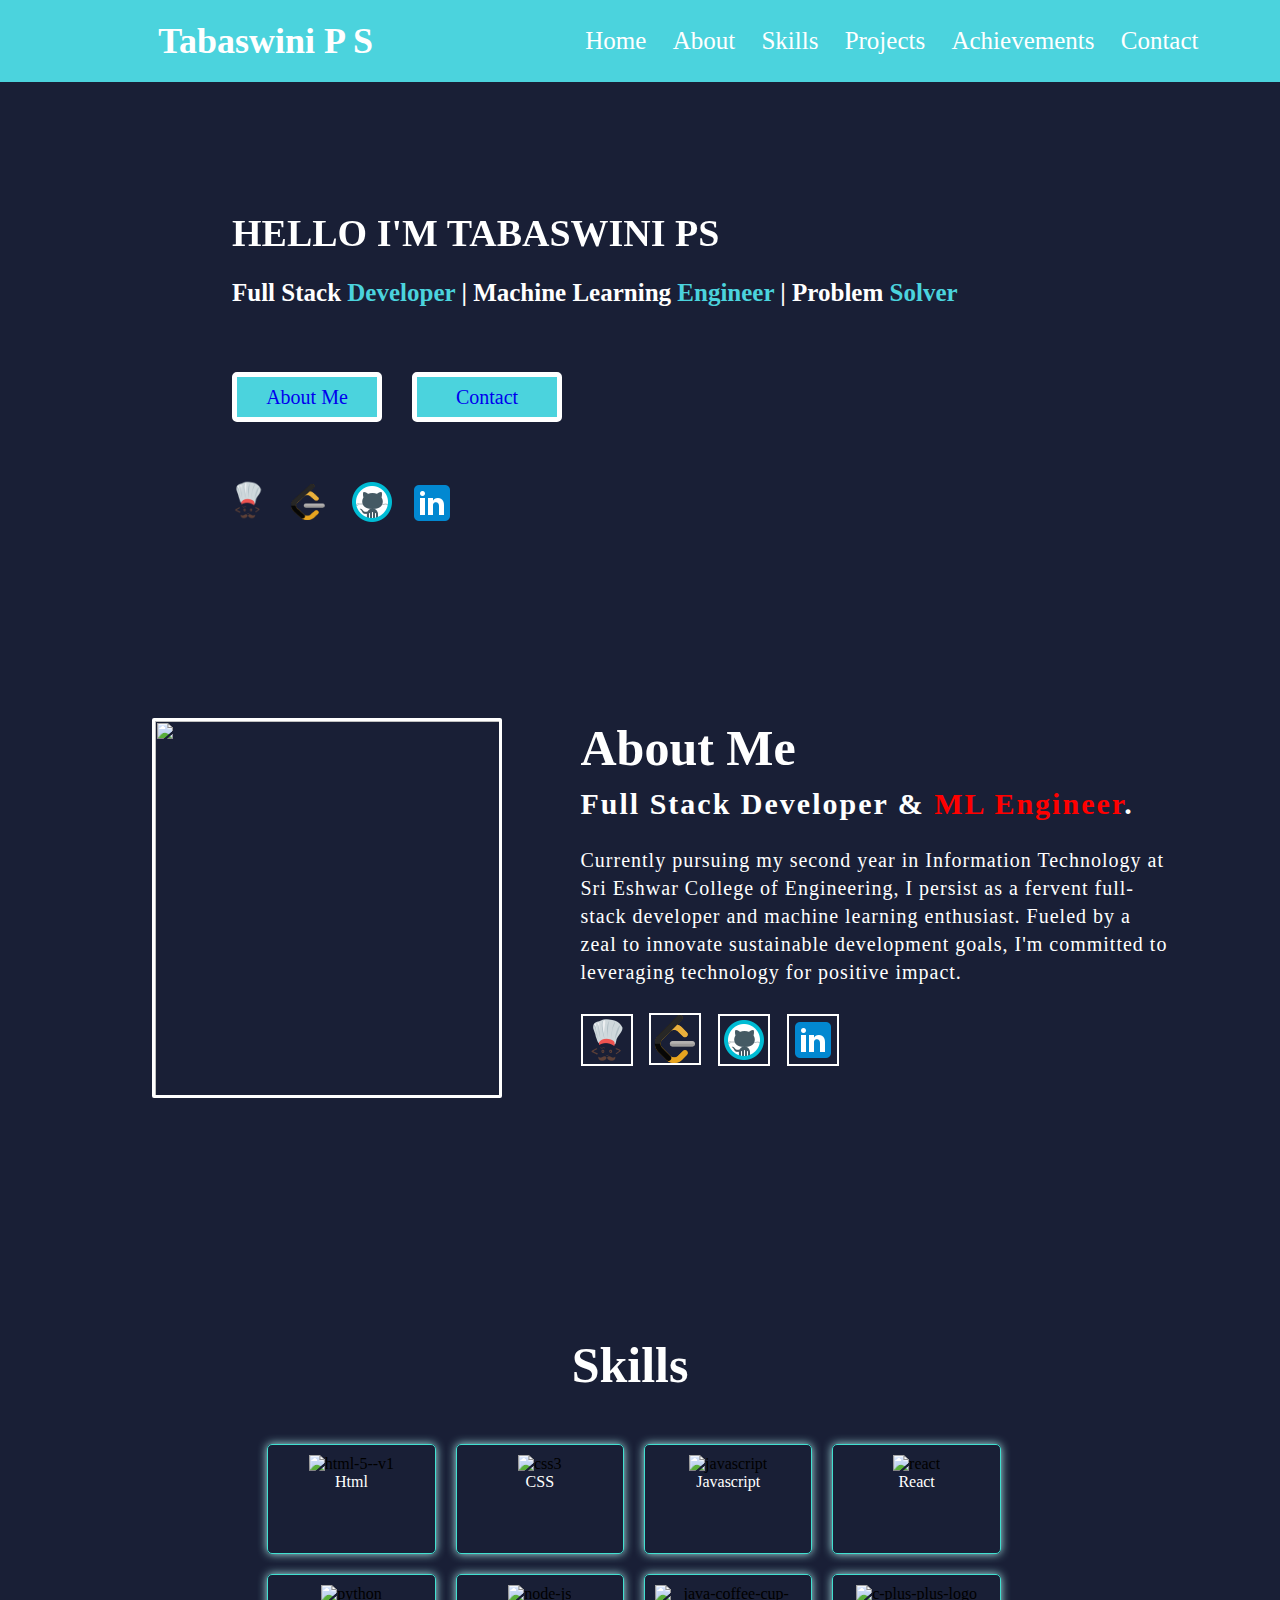
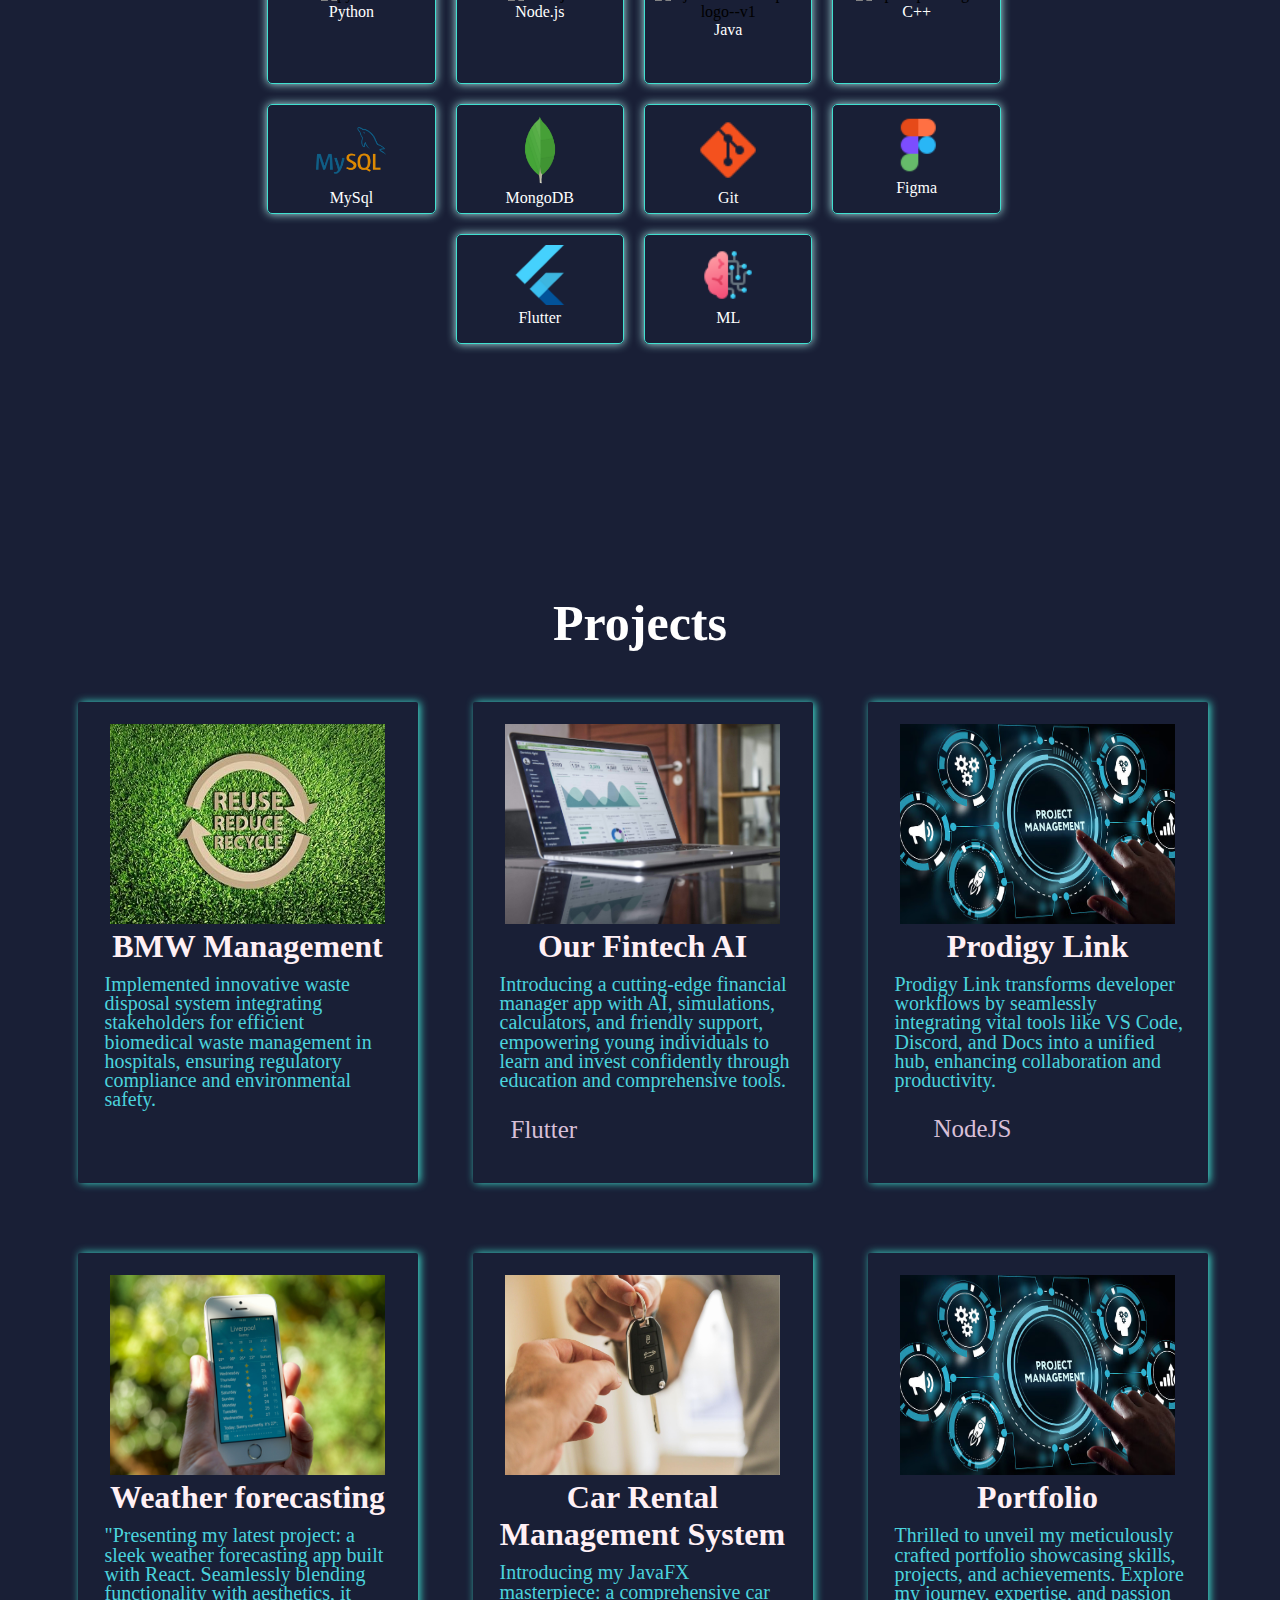
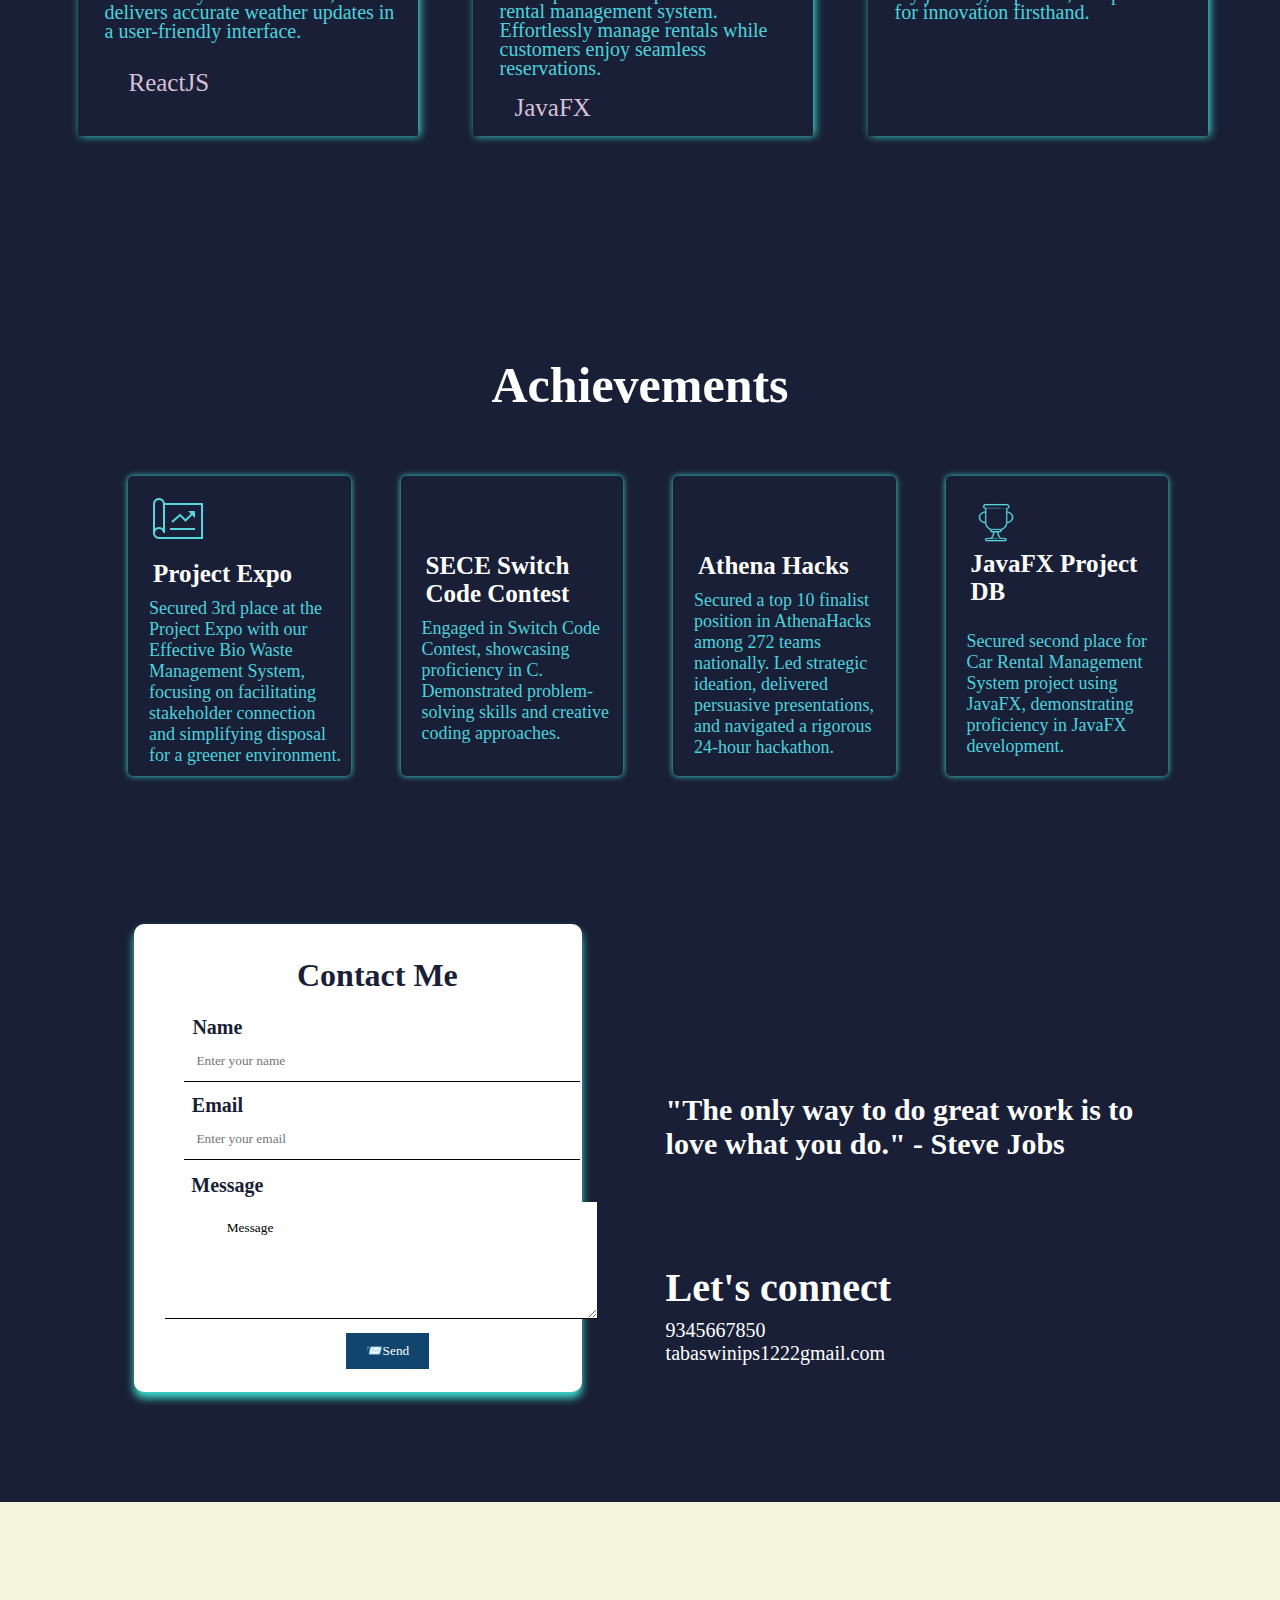
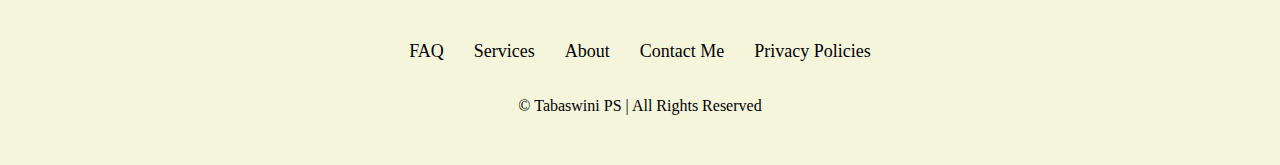
==== index.html @ cc96a3ab "edited" ====
<!DOCTYPE html>
<html lang="en">
  <head>
    <meta charset="UTF-8" />
    <meta name="viewport" content="width=device-width, initial-scale=1.0" />
    <title>Portfolio</title>
    <link rel="preconnect" href="https://fonts.googleapis.com" />
    <link rel="preconnect" href="https://fonts.gstatic.com" crossorigin />
    <link
      href="https://fonts.googleapis.com/css2?family=Roboto:ital,wght@0,100;0,300;0,400;0,500;0,700;0,900;1,100;1,300;1,400;1,500;1,700;1,900&display=swap"
      rel="stylesheet"
    />

    <link
      rel="stylesheet"
      href="https://cdnjs.cloudflare.com/ajax/libs/font-awesome/6.5.1/css/all.min.css"
      integrity="sha512-DTOQO9RWCH3ppGqcWaEA1BIZOC6xxalwEsw9c2QQeAIftl+Vegovlnee1c9QX4TctnWMn13TZye+giMm8e2LwA=="
      crossorigin="anonymous"
      referrerpolicy="no-referrer"
    />
    <link rel="stylesheet" href="style.css" />

    <a href="https://icons8.com/icon/7I3BjCqe9rjG/flutter"></a>
    <a href="https://icons8.com"></a>

    <a href="https://icons8.com/icon/N3G7bBnphi53/react-native"></a>
    <a href="https://icons8.com"></a>
  </head>
  <body>
    <nav id="home">
      <div class="logo">
        <a href="#home">Tabaswini P S</a>
      </div>
      <ul class="showmenu">
        <li><a href="#home">Home</a></li>
        <li><a href="#about">About</a></li>
        <li><a href="#skills">Skills</a></li>
        <li><a href="#projects">Projects</a></li>
        <li><a href="#achievements">Achievements</a></li>
        <li><a href="#contact">Contact</a></li>
      </ul>

      <div class="menu">
        <div class="line"></div>
        <div class="line"></div>
        <div class="line"></div>
      </div>
    </nav>

    <div class="section-two">
      <div class="section-two__container">
        <div class="section-two__content">
          <h1>HELLO I'M TABASWINI PS</h1>
          <h2 class="about__long">
            Full Stack <span>Developer </span>| Machine Learning<span>
              Engineer </span
            >| Problem<span> Solver</span>
          </h2>
          <div class="button">
            <button class="section-two__aboutme">
              <a href="#about">About Me</a>
            </button>
            <button class="section-two__contact">
              <a href="#contact">Contact</a>
            </button>
          </div>
          <div class="icons__home" style="margin-top: 21px">
            <a href="https://www.codechef.com/users/tabaswini_ps"
              ><img
                src="images\icons8-codechef-48.png"
                id="coding__icons1"
                style="
                  position: relative;
                  bottom: 2px;

                  top: 12px;
                "
                width="40px"
                height="42px"
            /></a>
            <a href="https://leetcode.com/TabaswiniPS/"
              ><img
                src="images\icons8-level-up-your-coding-skills-and-quickly-land-a-job-48.png"
                style="position: relative; bottom: 4px; top: 11px"
                height="36px"
                width="40px"
                style="
                  position: relative;
                  bottom: 2px;

                  top: 12px;
                "
            /></a>
            <a href="https://github.com/PSTabaswiniSivamorthy"
              ><img
                src="images\icons8-github-48.png"
                style="top: 15px; position: relative"
                id="coding__icons3"
            /></a>
            <a
              href="https://www.linkedin.com/in/tabaswini-sivamoorthy-p-s-8g2212711/"
            >
              <img
                src="images\icons8-linkedin-48.png"
                style="position: relative; top: 16px"
                id="coding__icons4"
            /></a>
          </div>
        </div>
      </div>
    </div>
    <section class="about" id="about">
      <div class="main">
        <img
          class="about__img"
          src="D:\Portfolio\images\girl.jpg"
          height="380px"
          width="350px"
        />

        <div class="about-text">
          <h1 class="about-me__heading">About Me</h1>
          <h5>
            Full Stack Developer & <span class="ab__span">ML Engineer</span>.
          </h5>
          <p>
            Currently pursuing my second year in Information Technology at Sri
            Eshwar College of Engineering, I persist as a fervent full-stack
            developer and machine learning enthusiast. Fueled by a zeal to
            innovate sustainable development goals, I'm committed to leveraging
            technology for positive impact.
          </p>
          <div class="icons__aboutme">
            <a
              href="https://www.codechef.com/users/tabaswini_ps"
              style="border: none"
              ><img
                src="images\icons8-codechef-48.png"
                style="position: relative; bottom: 57px"
            /></a>
            <a href="https://leetcode.com/TabaswiniPS/"
              ><img
                src="images\icons8-level-up-your-coding-skills-and-quickly-land-a-job-48.png"
                style="margin-left: 12px; position: relative; bottom: 58px"
            /></a>
            <a href="https://github.com/PSTabaswiniSivamorthy"
              ><img
                src="images\icons8-github-48.png"
                style="margin-left: 13px; position: relative; bottom: 57px"
            /></a>
            <a
              href="https://www.linkedin.com/in/tabaswini-sivamoorthy-p-s-8g2212711/"
              ><img
                src="images\icons8-linkedin-48.png"
                style="margin-left: 13px; position: relative; bottom: 57px"
            /></a>
          </div>
        </div>
      </div>
    </section>
    <section class="section-three__main" id="skills">
      <div class="section-three">
        <h1>Skills</h1>
        <div class="section-three__container">
          <div class="section-three__container__skillbox">
            <span class="box"
              ><img
                class="box-img"
                width="60"
                height="60"
                src="https://img.icons8.com/color/60/html-5--v1.png"
                alt="html-5--v1"
              />
              <p>Html</p>
            </span>

            <span class="box"
              ><img
                class="box-img"
                width="60"
                height="60"
                src="https://img.icons8.com/fluency/60/css3.png"
                alt="css3"
              />
              <p>CSS</p>
            </span>

            <span class="box"
              ><img
                class="box-img"
                width="60"
                height="60"
                src="https://img.icons8.com/fluency/60/javascript.png"
                alt="javascript"
              />
              <p>Javascript</p>
            </span>
            <span class="box"
              ><img
                class="box-img"
                width="60"
                height="60"
                src="https://img.icons8.com/plasticine/60/react.png"
                alt="react"
              />
              <p>React</p>
            </span>

            <span class="box"
              ><img
                class="box-img"
                width="60"
                height="60"
                src="https://img.icons8.com/fluency/60/python.png"
                alt="python"
              />

              <p>Python</p>
            </span>

            <span class="box"
              ><img
                class="box-img"
                width="48"
                height="48"
                src="https://img.icons8.com/fluency/48/node-js.png"
                alt="node-js"
              />
              <p>Node.js</p>
            </span>
            <span class="box"
              ><img
                class="box-img"
                width="70"
                height="70"
                src="https://img.icons8.com/color/48/java-coffee-cup-logo--v1.png"
                alt="java-coffee-cup-logo--v1"
              />
              <p>Java</p>
            </span>
            <span class="box"
              ><img
                class="box-img"
                width="60"
                height="60"
                src="https://img.icons8.com/color/60/c-plus-plus-logo.png"
                alt="c-plus-plus-logo"
              />
              <p>C++</p>
            </span>

            <span class="box"
              ><img
                class="box-img"
                width="70"
                height="70"
                src="images\mysql.png"
                alt="mysql"
              />
              <p>MySql</p>
            </span>

            <span class="box"
              ><img
                class="box-img"
                width="70"
                height="70"
                src="images\mongodb.png"
                alt="mongodb"
              />
              <p>MongoDB</p>
            </span>
            <span class="box"
              ><img
                class="box-img"
                width="70"
                height="70"
                src="images/icons8-git-48.png"
                alt="git"
              />
              <p>Git</p>
            </span>
            <span class="box"
              ><img
                class="box-img"
                width="60"
                height="60"
                src="images\icons8-figma-48.png"
                alt="git"
              />
              <p>Figma</p>
            </span>
            <span class="box"
              ><img
                class="box-img"
                width="60"
                height="60"
                src="images\flutter.png"
                alt="git"
              />
              <p>Flutter</p>
            </span>
            <span class="box"
              ><img
                class="box-img"
                width="60"
                height="60"
                src="images\icons8-artificial-intelligence-48.png"
                alt="artificial-intelligence--v1"
              />
              <p>ML</p>
            </span>
          </div>
        </div>
      </div>
    </section>
    <div class="section-four" id="projects">
      <h1 class="section-four__name">Projects</h1>
      <div class="section-four__outercontainer">
        <div class="section-four__container">
          <div class="section-four__box">
            <img src="images\81MJms-O24L._SX425_.jpg" alt="BMW" />
            <h1>BMW Management</h1>
            <p>
              Implemented innovative waste disposal system integrating
              stakeholders for efficient biomedical waste management in
              hospitals, ensuring regulatory compliance and environmental
              safety.
            </p>
            <div
              class="tech-stack"
              style="
                text-align: left;
                margin-left: 10px;
                padding: 5px;
                margin-top: 15px;
              "
            >
              <i
                class="fa-brands fa-html5"
                style="color: thistle; font-size: 28px; margin-left: 3px"
              ></i>
              <i
                class="fa-brands fa-css3"
                style="color: thistle; font-size: 26px; margin-left: 10px"
              ></i>
              <i
                class="fa-brands fa-js"
                style="color: thistle; font-size: 28px; margin-left: 10px"
              ></i>
              <i
                class="fa-brands fa-react"
                style="color: thistle; font-size: 28px; margin-left: 5px"
              ></i>
            </div>
          </div>
          <div class="section-four__box">
            <img
              src="images\carlos-muza-hpjSkU2UYSU-unsplash.jpg"
              alt="Finance"
            />
            <h1>Our Fintech AI</h1>
            <p>
              Introducing a cutting-edge financial manager app with AI,
              simulations, calculators, and friendly support, empowering young
              individuals to learn and invest confidently through education and
              comprehensive tools.
            </p>
            <div
              class="tech-stack"
              style="
                text-align: left;
                margin-left: 10px;
                padding: 5px;
                margin-top: 16px;
              "
            >
              <i
                class="fa-brands fa-figma"
                style="color: thistle; font-size: 26px; margin-left: 3px"
              ></i>
              <span
                style="
                  font-size: 25px;
                  vertical-align: top;
                  margin-left: 8px;
                  color: thistle;
                "
                >Flutter</span
              >
            </div>
          </div>
          <div class="section-four__box">
            <img src="images\project_management.avif" src="project_managemtn" />
            <h1>Prodigy Link</h1>
            <p>
              Prodigy Link transforms developer workflows by seamlessly
              integrating vital tools like VS Code, Discord, and Docs into a
              unified hub, enhancing collaboration and productivity.
            </p>
            <div
              class="tech-stack"
              style="
                text-align: left;
                margin-left: 10px;
                padding: 5px;
                margin-top: 15px;
              "
            >
              <i
                class="fa-brands fa-html5"
                style="color: thistle; font-size: 28px; margin-left: 3px"
              ></i>
              <i
                class="fa-brands fa-css3"
                style="color: thistle; font-size: 26px; margin-left: 10px"
              ></i>
              <i
                class="fa-brands fa-js"
                style="color: thistle; font-size: 28px; margin-left: 10px"
              ></i>
              <i
                class="fa-brands fa-react"
                style="color: thistle; font-size: 26px; margin-left: 8px"
              ></i>
              <span
                style="
                  font-size: 25px;
                  vertical-align: top;
                  margin-left: 8px;
                  color: thistle;
                "
                >NodeJS</span
              >
            </div>
          </div>
          <div class="section-four__box">
            <img src="images\gavin-allanwood-rObq1WBp_Ew-unsplash.jpg" />
            <h1>Weather forecasting</h1>
            <p>
              "Presenting my latest project: a sleek weather forecasting app
              built with React. Seamlessly blending functionality with
              aesthetics, it delivers accurate weather updates in a
              user-friendly interface.
            </p>
            <div
              class="tech-stack"
              style="text-align: left; margin-left: 10px; margin-top: 22px"
            >
              <i
                class="fa-brands fa-html5"
                style="color: thistle; font-size: 28px; margin-left: 6px"
              ></i>
              <i
                class="fa-brands fa-css3"
                style="color: thistle; font-size: 26px; margin-left: 10px"
              ></i>
              <i
                class="fa-brands fa-react"
                style="color: thistle; font-size: 28px; margin-left: 5px"
              ></i>
              <span
                style="
                  font-size: 25px;
                  vertical-align: top;
                  margin-left: 8px;
                  color: thistle;
                "
                >ReactJS</span
              >
            </div>
          </div>
          <div class="section-four__box">
            <img src="images\car-rental-piuck-up-drop-off.jpg" height:120px />
            <h1>Car Rental Management System</h1>
            <p>
              Introducing my JavaFX masterpiece: a comprehensive car rental
              management system. Effortlessly manage rentals while customers
              enjoy seamless reservations.
            </p>
            <div
              class="tech-stack"
              style="text-align: left; margin-left: 10px; margin-top: 3px"
            >
              <i
                class="fa-brands fa-java"
                style="color: thistle; font-size: 32px; margin-left: 12px"
              ></i>
              <span style="font-size: 25px; margin-left: 8px; color: thistle"
                >JavaFX</span
              >
            </div>
          </div>
          <div class="section-four__box">
            <img src="images\project_management.avif" src="project_managemtn" />
            <h1>Portfolio</h1>
            <p>
              Thrilled to unveil my meticulously crafted portfolio showcasing
              skills, projects, and achievements. Explore my journey, expertise,
              and passion for innovation firsthand.
            </p>
            <div class="tech-stack__special">
              <i
                class="fa-brands fa-html5"
                style="color: thistle; font-size: 28px; margin-left: 3px"
              ></i>
              <i
                class="fa-brands fa-css3"
                style="color: thistle; font-size: 26px; margin-left: 10px"
              ></i>
              <i
                class="fa-brands fa-js"
                style="color: thistle; font-size: 28px; margin-left: 10px"
              ></i>
              <i
                class="fa-brands fa-react"
                style="color: thistle; font-size: 28px; margin-left: 5px"
              ></i>
            </div>
          </div>
        </div>
      </div>
    </div>
    <div class="section-five" id="achievements">
      <h1 class="section-five__title">Achievements</h1>
      <div class="section-five__outerconatiner">
        <div class="section-five__container">
          <div class="list">
            <img
              src="images\icons8-project-50 (1).png"
              style="margin-top: 5px; position: relative; left: 10px"
            />
            <h1>Project Expo</h1>
            <p>
              Secured 3rd place at the Project Expo with our Effective Bio Waste
              Management System, focusing on facilitating stakeholder connection
              and simplifying disposal for a greener environment.
            </p>
          </div>
          <div class="list">
            <i
              class="fa-solid fa-code"
              style="
                color: #58d6df;
                font-size: 44px;
                padding: 2px;
                margin-left: 7px;
                margin-top: 7px;
              "
            ></i>
            <h1>SECE Switch Code Contest</h1>
            <p>
              Engaged in Switch Code Contest, showcasing proficiency in C.
              Demonstrated problem-solving skills and creative coding
              approaches.
            </p>
          </div>
          <div class="list">
            <i
              class="fa-solid fa-laptop-code"
              style="
                color: #58d6df;
                font-size: 44px;
                padding: 2px;
                margin-left: 7px;
                margin-top: 7px;
              "
            ></i>
            <h1>Athena Hacks</h1>

            <p>
              Secured a top 10 finalist position in AthenaHacks among 272 teams
              nationally. Led strategic ideation, delivered persuasive
              presentations, and navigated a rigorous 24-hour hackathon.
            </p>
          </div>
          <div class="list">
            <img
              class="list-i4"
              src="images\icons8-trophy-cup-100.png"
              height="60px"
              width="70px"
            />
            <h1
              class="section-five_name"
              style="position: relative; bottom: 15px"
            >
              JavaFX Project DB
            </h1>
            <p>
              Secured second place for Car Rental Management System project
              using JavaFX, demonstrating proficiency in JavaFX development.
            </p>
          </div>
        </div>
      </div>
    </div>

    <div class="section-six" id="contact">
      <span class="section-six__quote"
        ><h2>
          "The only way to do great work is to love what you do." - Steve Jobs
        </h2>

        <h1 class="lets-connect">Let's connect</h1>
        <span class="contact_six">
          <p><i class="fa fa-phone" aria-hidden="true"></i> 9345667850</p>
          <p>
            <i class="fa fa-envelope" aria-hidden="true"></i>
            tabaswinips1222gmail.com
          </p>
        </span>
      </span>
      <div class="section-six__right">
        <table class="form-table">
          <th><h1 class="ticontact">Contact Me</h1></th>
          <tr>
            <td class="names">Name</td>
          </tr>
          <tr>
            <td><input type="text" placeholder="Enter your name" /></td>
          </tr>
          <tr>
            <td class="names">Email</td>
          </tr>
          <tr>
            <td><input type="text" placeholder="Enter your email" /></td>
          </tr>
          <tr>
            <td
              class="names"
              style="
                color: #191f36;
                position: relative;
                right: 150px;
                font-size: 20px;
                top: 12px;
              "
            >
              Message
            </td>
          </tr>
          <tr>
            <td>
              <textarea
                id="message"
                rows="5"
                cols="52"
                style="margin-top: 15px"
              >
             Message</textarea
              >
            </td>
          </tr>
          <tr>
            <td><button class="submitbtn">📨Send</button></td>
          </tr>
        </table>
      </div>
    </div>

    <div class="section-seven">
      <div class="section-seven__container">
        <div class="connect__icons">
          <span class="mail">
            <a href="mailto:tabaswinips1222@gmail.com"
              ><i
                class="fas fa-envelope"
                style="color: #58d6df; font-size: 30px"
              ></i
            ></a>
          </span>
          <span class="linkedin">
            <a
              href="https://www.linkedin.com/in/tabaswini-sivamoorthy-p-s-8g2212711/"
              ><i
                class="fa-brands fa-linkedin"
                style="color: #58d6df; font-size: 30px"
              ></i>
            </a>
          </span>
          <span class="twitter">
            <a href="https://twitter.com/?lang=en"
              ><i
                class="fa-brands fa-twitter"
                style="color: #58d6df; font-size: 30px"
              ></i
            ></a>
          </span>
          <span class="insta">
            <a href="https://www.instagram.com/"
              ><i
                class="fa-brands fa-instagram"
                style="color: #58d6df; font-size: 30px"
              ></i
            ></a>
          </span>
        </div>
      </div>
      <div class="list-seven">
        <ul class="unlist">
          <li>FAQ</li>
          <li>Services</li>
          <li>About</li>
          <li>Contact Me</li>
          <li>Privacy Policies</li>
        </ul>
      </div>
      <div class="last-line">
        <p>&copy; Tabaswini PS | All Rights Reserved</p>
      </div>
    </div>

    <script>
      const menus = document.querySelector(".menu");
      const menuList = document.querySelector(".showmenu"); // Fixed class name
      menus.addEventListener("click", () => {
        menuList.classList.toggle("showmenu");
      });
    </script>

    <!--Header section-->
  </body>
</html>
---- style.css ----
* {
  margin: 0;
  padding: 0;
  box-sizing: border-box;
  font-family: "Times New Roman", Times, serif;
}

body {
  background-color: #191f36;
}

nav {
  width: 100%;
  padding: 20px;
  font-size: 25px;
  display: flex;
  align-items: center;
  justify-content: space-around;
  background-color: #4bd3dd;
  position: fixed;
  top: 0;
  z-index: 1;
}

nav li {
  display: inline-block;
  margin: 0 10px;
}
.showmenu {
  margin-left: 8%;
}

nav a {
  text-decoration: none;
  color: white;
}

.logo {
  font-size: 36px;
  font-weight: bolder;
  margin-left: 7%;
  animation: nav_name 5s infinite;
}

@keyframes nav_name {
  0%,
  80% {
    transform: rotateY(360deg);
  }
}

nav a:hover {
  color: blanchedalmond;
}

.line {
  height: 3px;
  width: 20px;
  background-color: red;
  margin-bottom: 3px;
}

.menu {
  cursor: pointer;
  display: none;
}

.section-two {
  justify-content: center;
  display: flex;
  color: white;
  text-align: left;
  flex-wrap: wrap;
  margin-top: 120px;
  margin-right: 20%;
}
.section-two__container {
  display: flex;
  justify-content: center;
  align-items: center;
  flex-wrap: wrap;
  position: relative;
  position: relative;
  top: 10px;
}
.section-two__content {
  display: flex;
  margin-top: 60px;
  flex-direction: column;
  height: 400px;
  width: 600px;
  padding: 20px;
}
.about__long {
  position: relative;
  top: 25px;
  font-size: 25px;
  width: max-content;
}
.section-two__aboutme {
  background-color: #4bd3dd;
  color: aliceblue;
  display: inline;
  width: 150px;
  font-size: 20px;
  height: 50px;
  border: 5px solid white;
  border-radius: 5px;
}
.section-two__contact {
  background-color: #4bd3dd;
  color: aliceblue;
  display: inline;
  width: 150px;
  font-size: 20px;
  height: 50px;
  border: 5px solid white;
  border-radius: 5px;
}

.button {
  display: flex;
  flex-direction: row;
  justify-content: left;
  margin-top: 90px;
  gap: 30px;
}
.button a {
  text-decoration: none;
}
.section-two__content h1 {
  font-size: 40px;
  color: white;
  position: relative;
  top: 1px;
  animation: home_name_animation 4s linear infinite;
  animation-delay: 2s;
  display: inline-block;
  animation-direction: reverse;
}

@keyframes home_name_animation {
  to {
    background-position: 200% center;
  }
}

.icons__home {
  display: flex;
  justify-content: center;
  align-items: center;
  gap: 20px;

  margin-right: 80px;
}
.icons__home a {
  font-size: xxx-large;
  text-decoration: none;

  transition: all 0.5s;
  position: relative;
  padding: 10px;
  height: fit-content;
  width: 40px;
  border-radius: 10px;
  top: 10px;
  right: 144px;
  animation: Icons_container_animation 2s ease-in-out 0s 1 normal backwards;
}

@keyframes Icons_container_animation {
  0% {
    opacity: 0;
    transform: translateX(250px) rotate(200deg);
  }

  100% {
    opacity: 1;
    transform: translateX(0) rotate(0deg);
  }
}

.connect__icons__section-one {
  margin-top: 30px;
  margin-left: 20px;
}
.connect__icons__section-one span {
  padding: 20px;
}
.section-one__title {
  text-align: left;
}

.about {
  width: 100%;
  padding: 78px 0px;

  position: relative;

  height: max-content;
}
.icons__aboutme img {
  position: relative;
  bottom: 80px;
  border: 2px white solid;
  left: 40px;
}

.about__img {
  bottom: 100px;
  left: 40px;
  position: relative;
  border: 3px solid white;
  border-radius: 2px;
}
.about-me__heading {
  margin-bottom: 10px;
}

.about-text {
  width: 50%;
  transform: rotateX("angle");
  bottom: 105px;
  position: relative;
  display: flex;
  flex-wrap: wrap;
  flex-direction: column;
}
.main {
  max-width: 95%;
  margin: 0 auto;
  display: flex;
  align-items: center;
  justify-content: space-around;
  padding: 20px;
  position: relative;
  flex-wrap: wrap;
  top: 140px;
}
.about-text h1 {
  color: white;
  font-size: 50px;
  margin: bottom 20px;
  text-transform: capitalize;
}
.icons__aboutme {
  position: relative;
  top: 40px;
  right: 40px;
}
.about-text h5 {
  color: white;
  font-size: 30px;
  margin-bottom: 25px;
  text-transform: capitalize;
  letter-spacing: 2px;
}
.ab__span {
  color: red;
  font-size: 30px;
}
.about-text p {
  color: white;
  letter-spacing: 1px;
  line-height: 28px;
  margin-bottom: 45px;
  font-size: 20px;
}
.section-three__container {
  display: flex;
  justify-content: center;
  flex: flex-wrap;
  align-items: center;
  position: relative;
}
.section-three h1 {
  display: block;
  font-size: 50px;
  color: white;
  padding: 30px;
  position: relative;
  top: 80px;
  animation: skill_title_animation 5s ease-in-out 0s infinite normal backwards;
}

@keyframes skill_title_animation {
  0% {
    opacity: 1;
  }

  50% {
    opacity: 0.2;
  }

  100% {
    opacity: 1;
  }
}
.section-three__main {
  position: relative;
  margin-top: 70px;
  margin-right: 20px;
}

.section-three {
  position: relative;
  text-align: center;
}

.section-three__container__skillbox p {
  animation: skill_name_ani 2s ease 0s infinite normal none;
}

@keyframes skill_name_ani {
  0% {
    transform: scale(1);
  }

  50% {
    transform: scale(1.1);
  }

  100% {
    transform: scale(1);
  }
}
.section-three__container__skillbox {
  display: flex;
  justify-content: center;
  margin-left: 8px;
  width: 70%;
  padding: 20px;
  gap: 20px;
  flex-wrap: wrap;
  position: relative;
  top: 80px;
}
.box p {
  color: white;
}
.box {
  background-color: transparent;
  border: 1px solid turquoise;
  height: 80px;
  border-radius: 5px;
  width: 20%;
  height: 110px;
  padding: 10px;
  box-shadow: 0 0px 10px paleturquoise;
}

.box-img {
  animation: skill_image_animation 2s ease 0s 1 normal forwards;
}
/*  */
@keyframes skill_image_animation {
  0% {
    opacity: 0;
    transform: rotateX(70deg);
    transform-origin: top;
  }

  100% {
    opacity: 1;
    transform: rotateX(0deg);
    transform-origin: top;
  }
}

.section-four {
  padding: 50px;
  margin-top: 190px;
  position: relative;
}

.section-four__name {
  padding: 50px;
  color: white;
  font-size: 50px;
  position: relative;
  top: 20px;
  text-align: center;
}

.section-four__container {
  display: flex;
  justify-content: center;
  gap: 50px;
  position: relative;
  top: 20px;
  flex-wrap: wrap;
}
.section-four__box img {
  width: 275px;
  height: 200px;
  margin-top: 10px;
}

.section-four__box h1 {
  color: lavenderblush;
  text-align: center;
}

.section-four__box p {
  color: #4bd3dd;
  margin-top: 5px;
  font-size: 20px;
  text-align: left;
  padding: 5px;
  width: 300px;
  line-height: 1.2rem;
  margin-left: 10px;
}

.section-four__box {
  margin: 0px;
  padding: 0px;
  box-sizing: border-box;
  border: 8px solid transparent;
  border-radius: 2px;
  text-align: center;
  width: 340px;
  padding: 4px;

  margin-left: 5px;
  margin-bottom: 20px;
  background-color: #191f36;

  box-shadow: 2px 0px 8px turquoise;

  transition: box-shadow 0.3s ease;
}

.section-four__box:hover {
  box-shadow: 0px 5px 6px paleturquoise;
  background-color: #4a646c;
}

.tech-stack i {
  animation: project_icon_animation 5s cubic-bezier(0.25, 1, 0.5, 1) 0s infinite
    normal backwards;
}
.tech-stack__special {
  text-align: left;
  margin-left: 10px;
  padding: 5px;
  position: relative;
  top: 40px;
  height: 63px;
}
.tech-stack__special i {
  animation: project_icon_animation 5s cubic-bezier(0.25, 1, 0.5, 1) 0s infinite
    normal backwards;
}

@keyframes project_icon_animation {
  0%,
  100% {
    transform: rotate(0deg);
    transform-origin: 50% 50%;
  }

  10% {
    transform: rotate(8deg);
  }

  20%,
  40%,
  60% {
    transform: rotate(-10deg);
  }

  30%,
  50%,
  70% {
    transform: rotate(10deg);
  }

  80% {
    transform: rotate(-8deg);
  }

  90% {
    transform: rotate(8deg);
  }
}

.section-five {
  text-align: center;
  margin-top: 60px;
}
.section-five__title {
  color: white;
  font-size: 50px;
  padding-bottom: 60px;
  padding-top: 110px;
  position: relative;
}
.section-five__outercontainer {
  display: flex;
  justify-content: center;
  align-items: center;
  position: relative;
}

.list {
  flex: 1 0 200px;
  padding: 10px;
  border: 5px solid transparent;
  border-radius: 5px;
  position: relative;
  width: 250px;
  height: 300px;
  margin: 0 auto;
  border-image-slice: 1;
  text-align: left;
  box-shadow: 0px 0px 6px turquoise;
  box-sizing: border-box;
  transition: box-shadow 0.3s ease;
}
.list:hover {
  box-shadow: 3px 3px 10px white;
}
.section-five__container {
  display: flex;
  justify-content: center;
  align-items: center;
  flex-wrap: wrap;
  padding: 120px;
  gap: 50px;
  position: relative;
  bottom: 118px;
  left: 8px;
}

.list h1 {
  color: white;
  padding: 10px;
  font-size: 25px;
}

.list p {
  color: #4bd3dd;
  font-size: 18px;
  position: relative;
  left: 6px;
}

.section-six {
  display: flex;
  justify-content: center;
  align-items: center;
  flex-wrap: wrap;
  position: relative;
  bottom: 180px;
}
body {
  justify-content: space-evenly;
}
.section-six__quote {
  position: absolute;
  margin-left: 44%;
  color: white;
  font-size: 20px;
  width: 40%;
  margin-top: 23%;
  display: inline-block;
}

.section-six__right {
  text-align: center;
  width: 35%;
  box-shadow: 0px 0px 6px turquoise;
  box-shadow: 0px 6px 8px turquoise;
  border: 1px solid transparent;
  margin: 10px;
  position: relative;
  border-radius: 10px;
  background-color: white;
  top: 80px;
  position: relative;
  right: 22%;
}

.lets-connect {
  margin-top: 20%;
}
.contact_six {
  position: relative;
  top: 8px;
}
.form-table {
  padding: 20px;
  border: none;
  margin-top: 0px;
  font-weight: bold;
  color: aliceblue;
  margin-right: 10px;
  position: relative;
}
.form-table input {
  padding: 12px;
  border: none;
  border-bottom: solid 1px black;
  margin-left: 10px;
  width: 90%;
  margin-top: 10px;
}

.submitbtn {
  background-color: rgb(16, 69, 109);
  padding-bottom: 10px;
  padding-top: 10px;
  padding-left: 20px;
  padding-right: 20px;

  color: white;
  margin-left: 20px;
  border: none;
  margin-top: 8px;
}
#message {
  padding: 18px;
  border: none;
  border-bottom: solid black 1px;
  margin-left: 8px;
}
.ticontact {
  padding: 10px;
  color: #191f36;
  position: relative;
  text-align: center;
}
.myinfo {
  display: flex;
  flex-direction: column;
  margin-top: 5px;
  gap: 5px;
  left: 60px;
  position: absolute;
  top: 150px;
}
.names {
  color: #191f36;
  position: relative;
  right: 160px;
  font-size: 20px;
  top: 10px;
}
.connect-icons__con a {
  padding: 20px;
}
.connect-icons__con {
  position: relative;
  top: 10px;
  right: 20px;
}
.section-seven {
  text-align: center;
  background-color: beige;
  background-size: cover;
  padding: 40px;
  width: 100%;
  height: 100%;
}

.section-seven__container {
  width: 100%;
}

.connect__icons {
  justify-content: center;
  display: flex;
  align-items: center;
  gap: 10px;
  padding: 10px;
  width: 100%;
}
.contact_six i {
  text-align: center;
  color: #4bd3dd;
  border-radius: 20px;
  animation-name: sendmsg;

  animation-duration: 2s;
  animation-iteration-count: infinite;
  animation-delay: 1s;
}

@keyframes sendmsg {
  0% {
    opacity: 0;
    color: #191f36;
  }

  100% {
    opacity: 1;
    color: #fa709a;
  }
}

.connect__icons a {
  padding: 15px;
  padding-left: 8px;
  padding-right: 8px;
  padding-bottom: 1px;
}
.last-line {
  padding: 30px;
  position: relative;
  top: 20px;
}
.list-seven {
  padding: 15px;
  position: relative;
  top: 30px;
}
.list-seven ul {
  list-style-type: none;
  display: flex;
  justify-content: center;
  flex-wrap: wrap;
  flex-basis: 10%;
  gap: 30px;
}
.list-seven li {
  font-size: 18px;
}

@media screen and (max-width: 1025px) {
  .logo {
    font-size: 30px;
  }
  nav li {
    font-size: 22px;
  }
  .showmenu {
    margin-right: 4%;
  }
  .section-two__content h1 {
    font-size: 34px;
  }
  .section-two {
    margin-top: 0;
    margin-top: 110px;
  }
  .about {
    left: 15px;
    top: 40px;
  }
  .main {
    right: 36px;
    top: 0px;
    top: 70px;
  }

  .about-text {
    bottom: 0px;
    width: 50%;
    left: 5%;
    bottom: 83px;
  }
  .about-text h1 {
    font-size: 50px;
    margin-bottom: 4px;
  }
  .about-text h5 {
    margin-bottom: 0px;
    font-size: 23px;
  }
  .icons__aboutme {
    top: 0;
    top: 50px;
  }
  .about-text p {
    font-size: 18px;
    margin-top: 18px;
    width: 100%;
  }
  .ab__span {
    font-size: 26px;
  }
  .section-three__main {
    margin-top: 0;
    top: 70px;
  }

  .section-three {
    right: 15px;
  }
  .section-three h1 {
    top: 0;
    bottom: 100px;
    top: 60px;
    left: 30px;
  }

  .section-three__container {
    left: 25px;
    position: relative;
    bottom: 20px;
  }
  .section-four {
    position: relative;
    margin-top: 0px;
    top: 200px;
    right: 14px;
  }
  .section-four__name {
    position: relative;
    bottom: 100px;
    top: 0;
    left: 10px;
  }
  .section-four__container {
    position: relative;
    bottom: 20px;
  }
  .section-five {
    margin-top: 0px;
    margin-top: 200px;
    margin-right: 28px;
  }
  .list {
    flex-basis: 40%;
    justify-content: space-around;
  }
  .section-six__right {
    width: max-content;
  }
  .section-six {
    left: 40px;
  }
  .section-six__quote {
    margin-top: 0%;
    margin-top: 30%;
    width: 33%;
  }
  .section-seven__container {
    width: 100%;
  }
}

@media screen and (max-width: 775px) {
  .section-two__content {
    position: relative;
    left: 100px;
    text-align: left;
    margin-top: 50px;
    height: max-content;
    box-sizing: border-box;
  }

  .about__long {
    width: 500px;
  }
  .section-two__content h1 {
    font-size: 30px;
  }
  .about {
    padding: 0;
    top: -20px;
  }
  .about__img {
    height: 250px;
    width: 60%;
    position: relative;
    margin-top: 10px;
    margin-right: 10px;
  }
  .about-text h1 {
    position: relative;
    bottom: 320px;
    left: 93px;
  }
  .main {
    top: 0;
    top: 240px;
    margin-right: 13px;
  }

  .about-text p {
    position: relative;
    bottom: 24px;
    left: 4px;
  }
  .about-text {
    width: 60%;
  }
  .about-text h5 {
    position: relative;
    bottom: 30px;
    left: 4px;
  }
  .icons__aboutme {
    margin-top: -40px;
  }
  .section-three__main {
    margin-top: 40px;
  }
  .section-three h1 {
    top: 94px;
  }
  .section-three__container__skillbox {
    margin-top: 10px;
    left: 5px;
  }
  .section-four {
    margin-top: 0;
    top: -1px;
    top: 160px;
  }
  .section-four__container {
    top: -18px;
    left: 25px;
  }
  .section-four__box {
    width: 45%;
  }
  .section-four__box p {
    width: 90%;
  }
  .tech-stack__special i {
    margin-top: 25px;
  }
  .section-five {
    margin-top: 100px;
    margin-left: 50px;
  }
  .list {
    height: 340px;
  }
  .section-five__title {
    top: 14px;
    left: 18px;
  }
  .section-six__right {
    width: 40%;
  }
  .section-six__right input {
    width: 90%;
  }
  .section-six__right textarea {
    width: 90%;
  }
  .names {
    display: none;
  }
  .section-six__quote h2 {
    font-size: 20px;
  }
  .lets-connect {
    font-size: 25px;
  }
}
@media all and (max-width: 800px) {
  nav {
    flex-direction: column;
  }
  nav li {
    display: block;
    padding: 10px 0;
  }
  ul {
    text-align: center;
    padding: 0;
    display: none;
  }
  .logo {
    align-self: flex-start;
    margin: 10px 0 0 30px; /* Adjust margin instead of top */
  }
  .menu {
    display: block;
    position: absolute;
    top: 40px;
    right: 10%;
  }
  .showmenu {
    display: block;
  }
}

@media screen and (max-width: 425px) {
  .section-two__content {
    margin-top: 110px;
    margin-left: 20%;
  }
  .icons__aboutme {
    margin-left: 2%;
  }
  .section-two__content h1 {
    font-size: 45px;
    width: 80%;
    line-height: 1.4em;
  }
  .section-two__content h2 {
    font-size: 30px;
    width: 90%;
    line-height: 1.2em;
  }
  .about {
    margin-top: 60px;
  }
  .main {
    right: 17%;
  }
  .about__img {
    width: 400px;

    left: 140px;
  }
  .about-text h1 {
    left: 18%;
  }

  .about-text {
    width: 400px;
    font-size: 15px;
    left: 128px;

    /* Adjust padding according to your design */
  }
  .section-three__main {
    padding: 0;
    margin-top: 90px;
  }
  .section-three h1 {
    margin-left: 110px;
  }
  .section-three__container__skillbox {
    width: 100%;
    left: 60px;
  }
  .box {
    width: 25%;
  }
  .section-four {
    margin-top: 37px;
    width: 100%;
  }
  .section-four__name {
    left: 90px;
  }
  .section-four__container {
    width: 420px;
  }
  .section-four__outercontainer {
    width: 100%;
  }
  .section-four__box {
    padding: 20px;
    width: 100%;
    margin-left: 30px;

    text-align: center;
  }
  .section-four__box img {
    width: 100%;
  }
  .tech-stack__special {
    top: 0;
  }
  .section-five {
    margin-bottom: -40px;
  }
  .section-five__title {
    left: 60px;
  }
  .section-five__container {
    padding: 20px;
    top: -14px;
    left: 64px;
    box-sizing: none;
    flex-wrap: wrap;
  }
  .list {
    width: 300px;
  }
  .section-six__quote {
    display: none;
  }
  .section-six__right {
    text-align: center;
  }
  .section-six__right {
    width: 100%;
    left: 8.5%;
    margin-top: 200px;
  }
  .section-six__right input {
    width: 90%;
  }
  .section-six__right textarea {
    width: 90%;
  }
  .names {
    display: none;
  }
  .section-seven {
    box-sizing: none;
  }
}
.about__long span {
  color: #4bd3dd;
  animation: h2_span_animation 6s ease-in-out 0s 1000000 normal backwards;
}

@keyframes h2_span_animation {
  0%,
  50%,
  100% {
    opacity: 1;
  }

  25%,
  75% {
    opacity: 0;
  }
}
.section-two__content h1 {
  text-transform: uppercase;
  background-image: linear-gradient(-225deg, white 50%, #191f36 55%);
  background-size: auto auto;
  background-clip: border-box;
  background-size: 200% auto;
  color: #fff;
  background-clip: text;
  -webkit-background-clip: text;
  -webkit-text-fill-color: transparent;
  animation: textclip 4s linear infinite;
  animation-delay: 2s;
  display: inline-block;
  font-size: 38px;
}

@keyframes textclip {
  to {
    background-position: 200% center;
  }
}
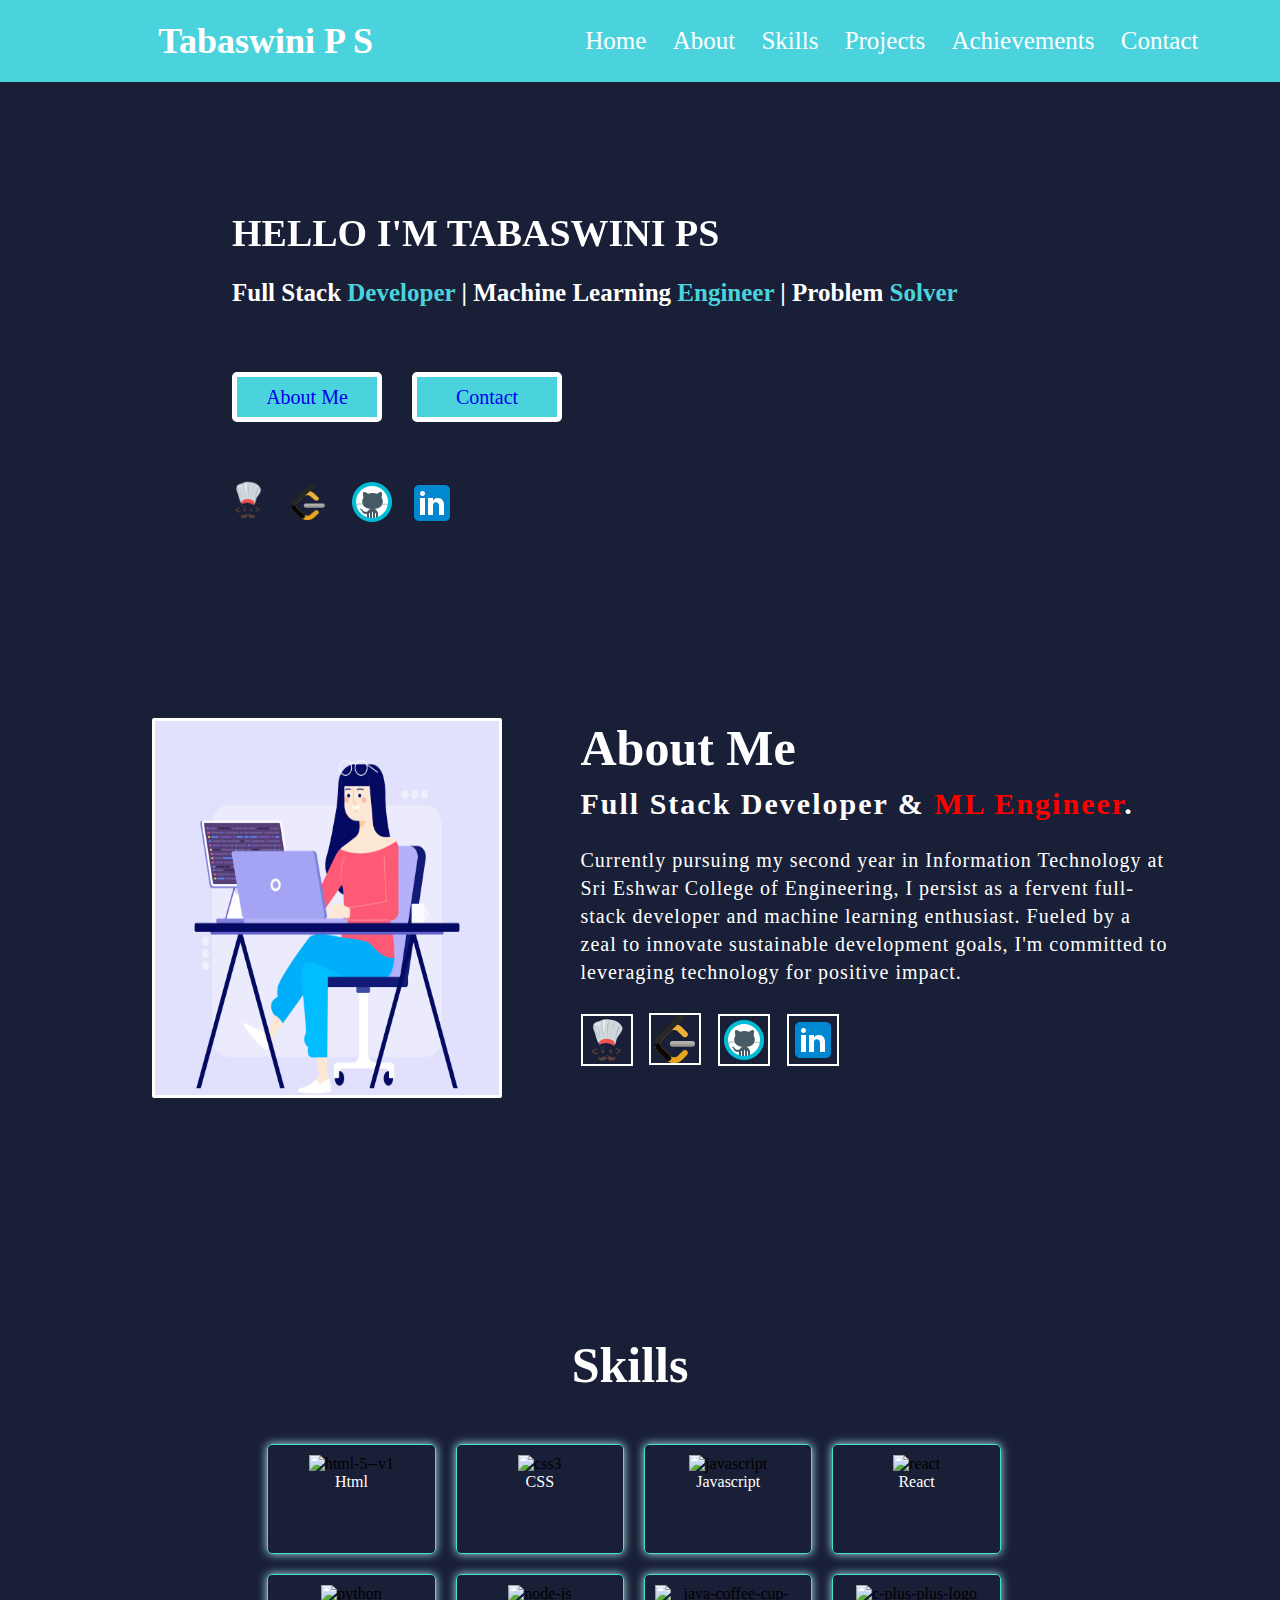
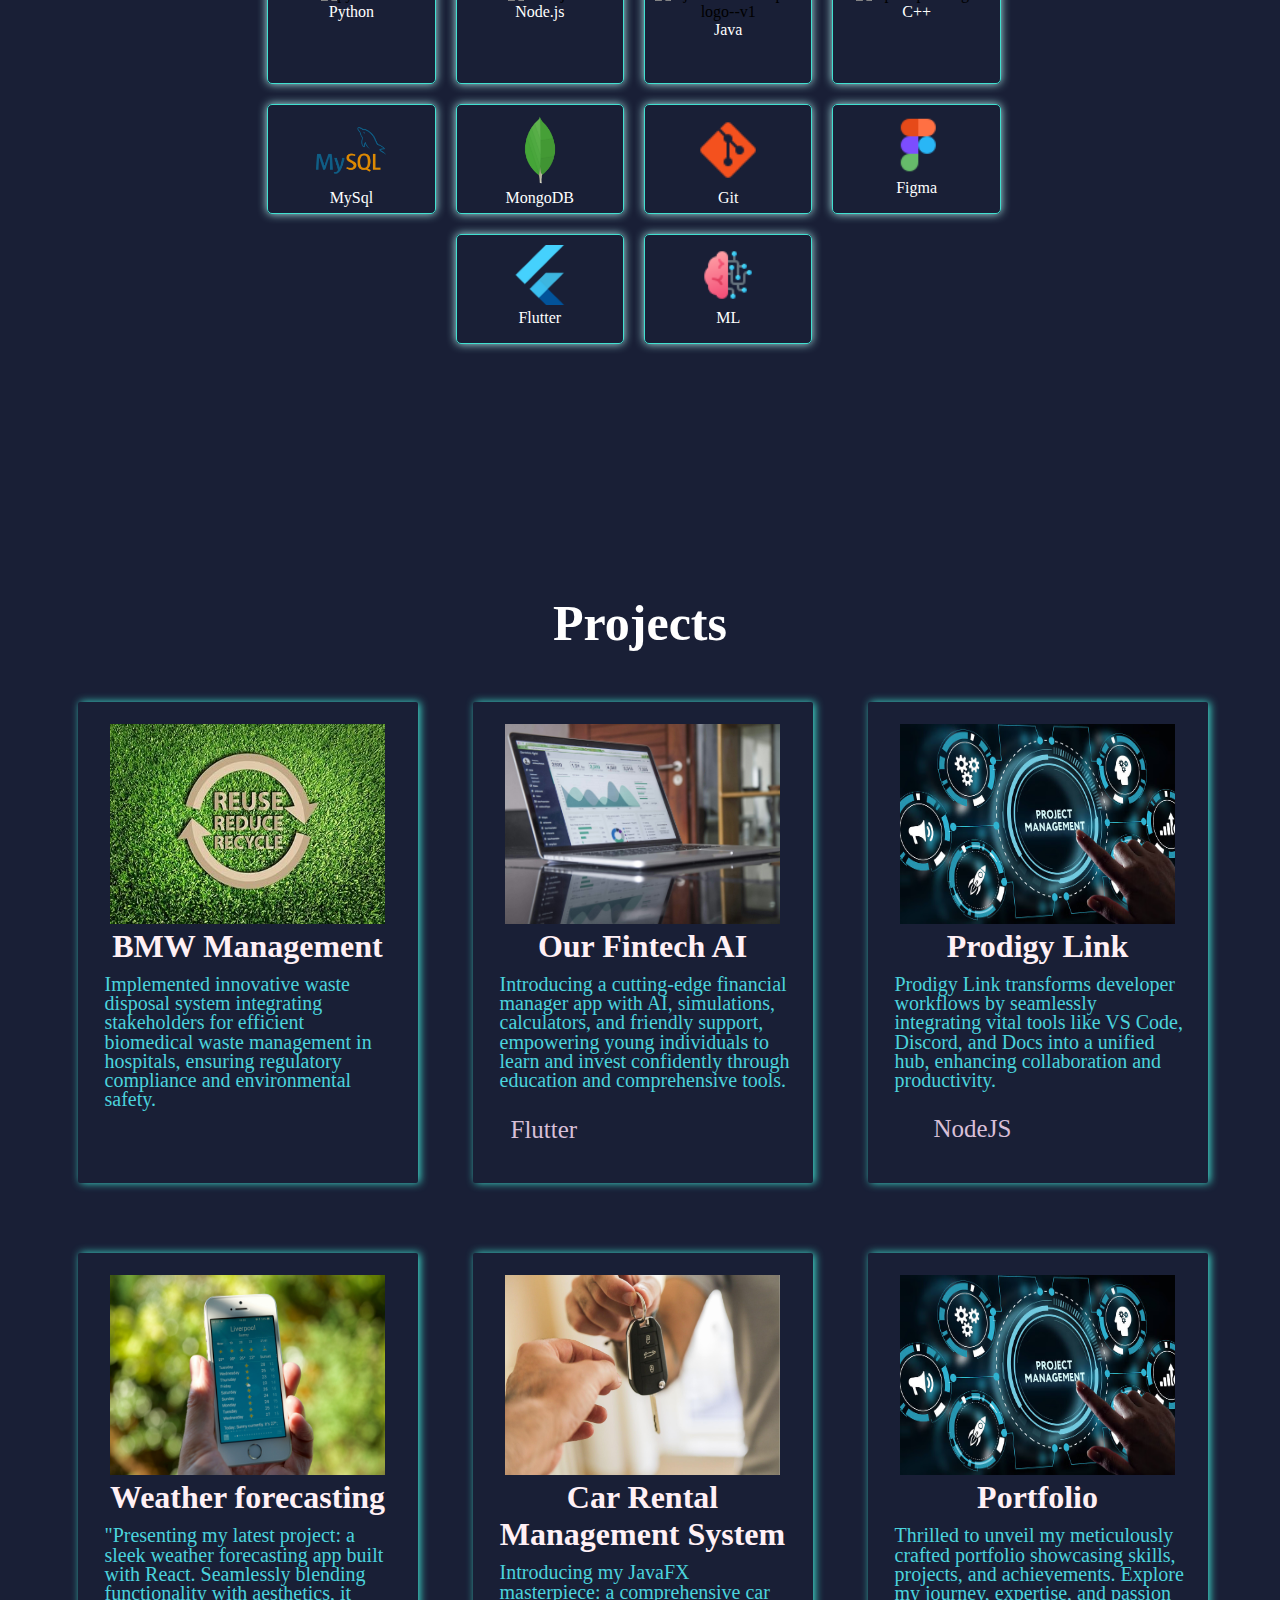
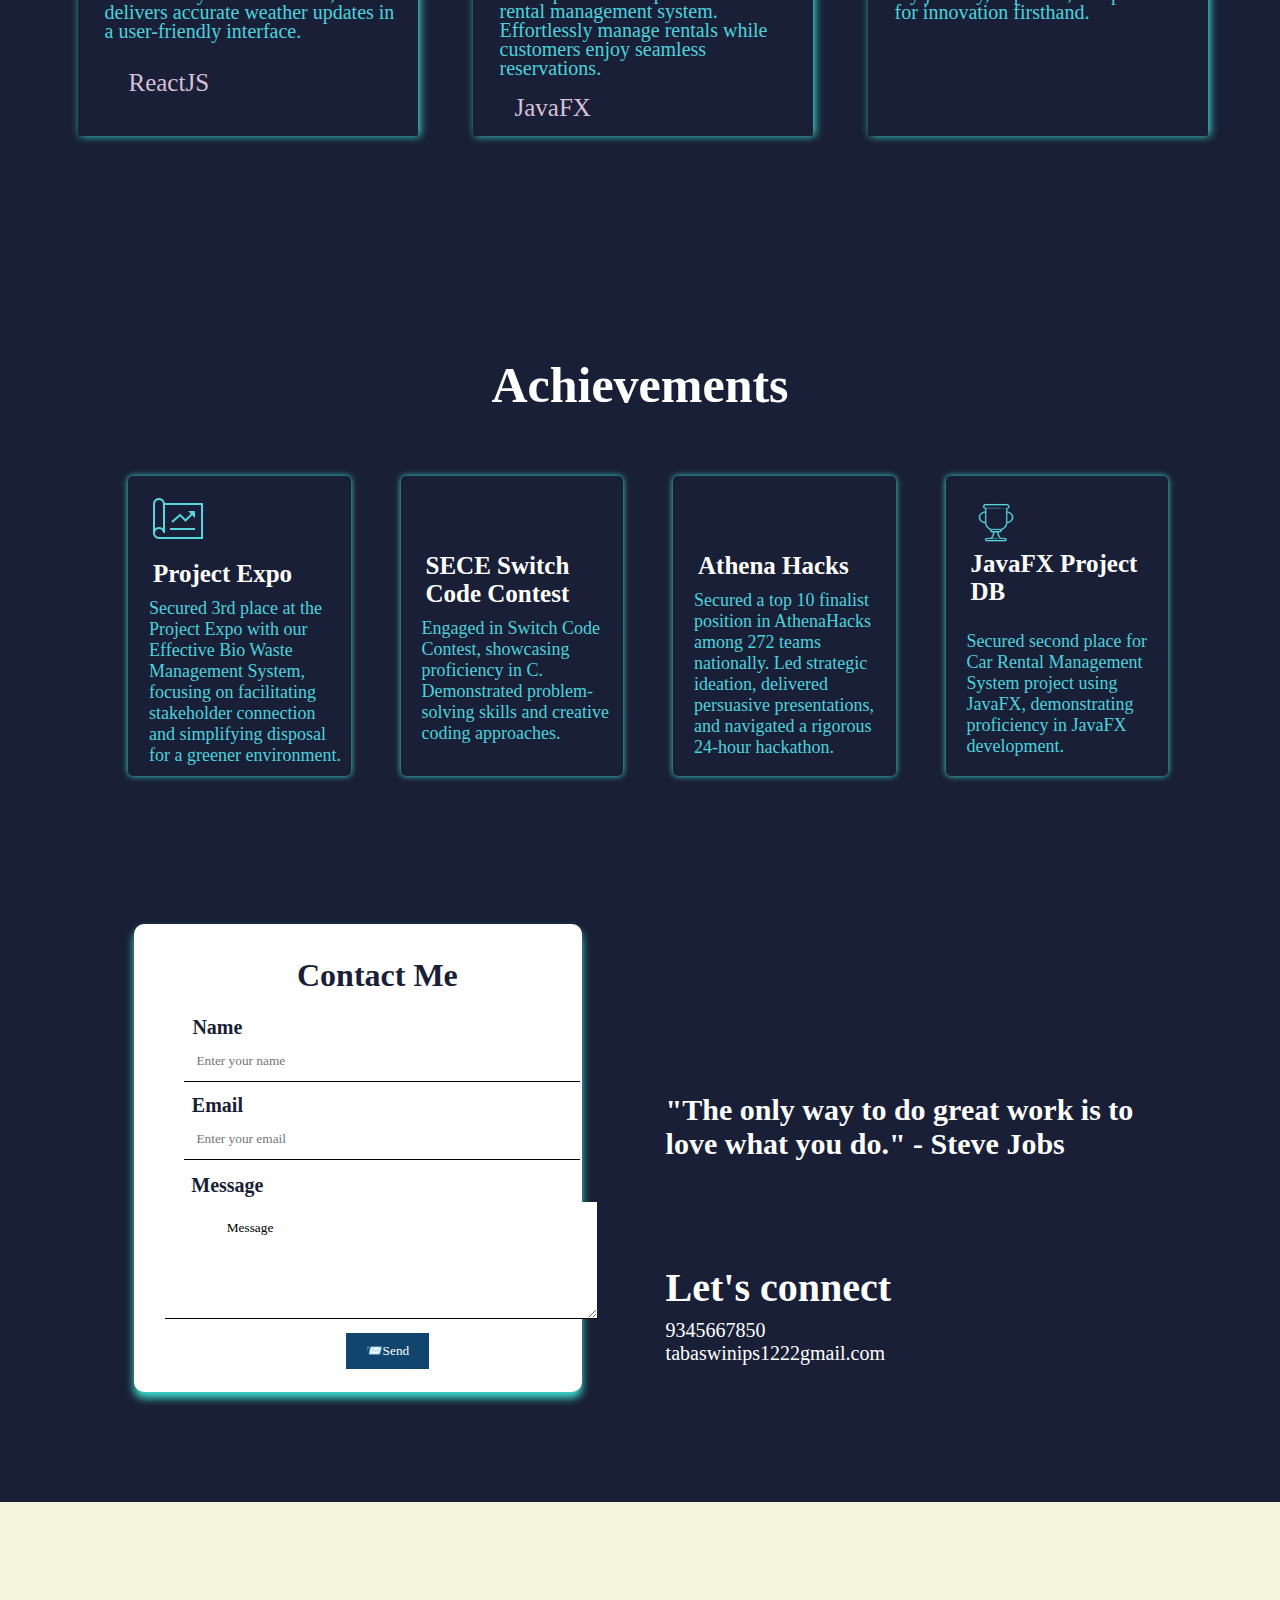
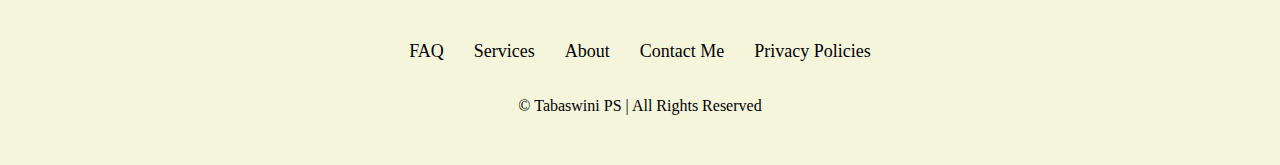
==== commit 762c619f: "final version" ====
--- a/index.html
+++ b/index.html
@@ -113,7 +113,7 @@
       <div class="main">
         <img
           class="about__img"
-          src="D:\Portfolio\images\girl.jpg"
+          src="images\girl.jpg"
           height="380px"
           width="350px"
         />
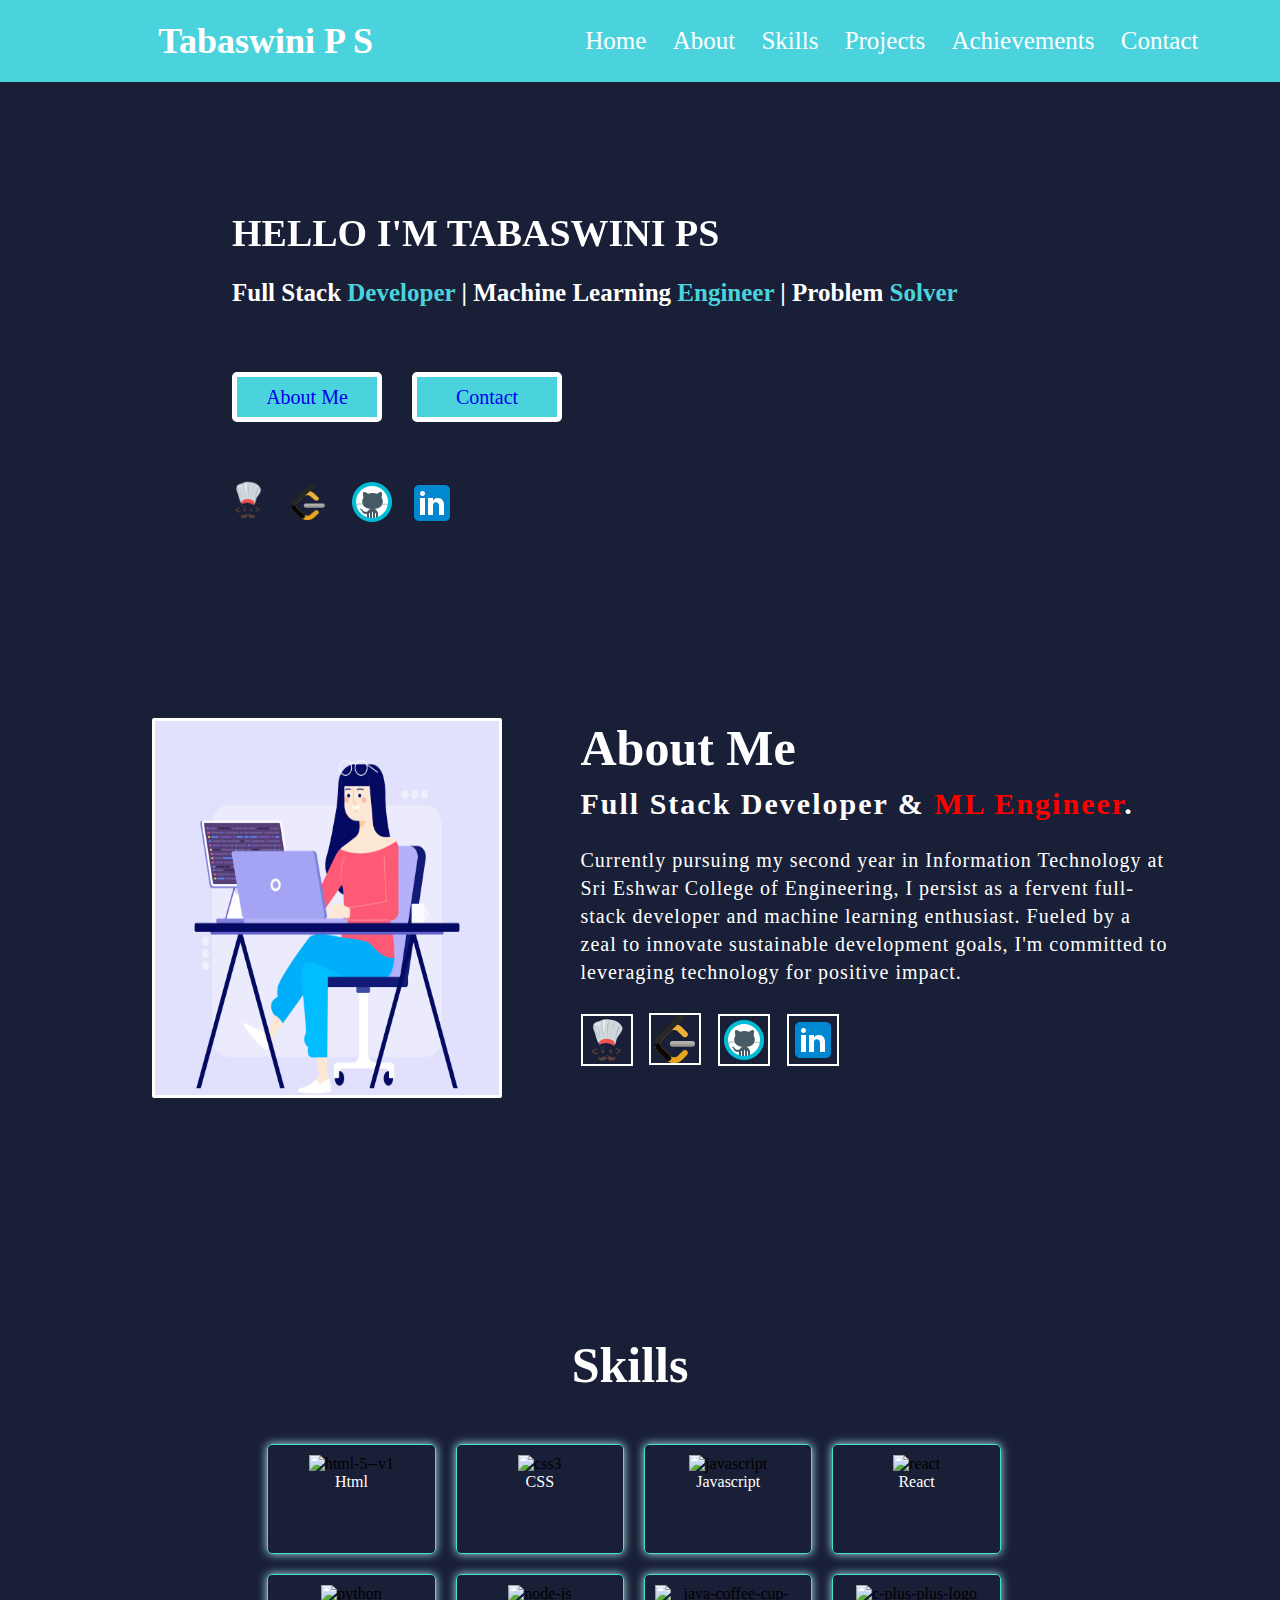
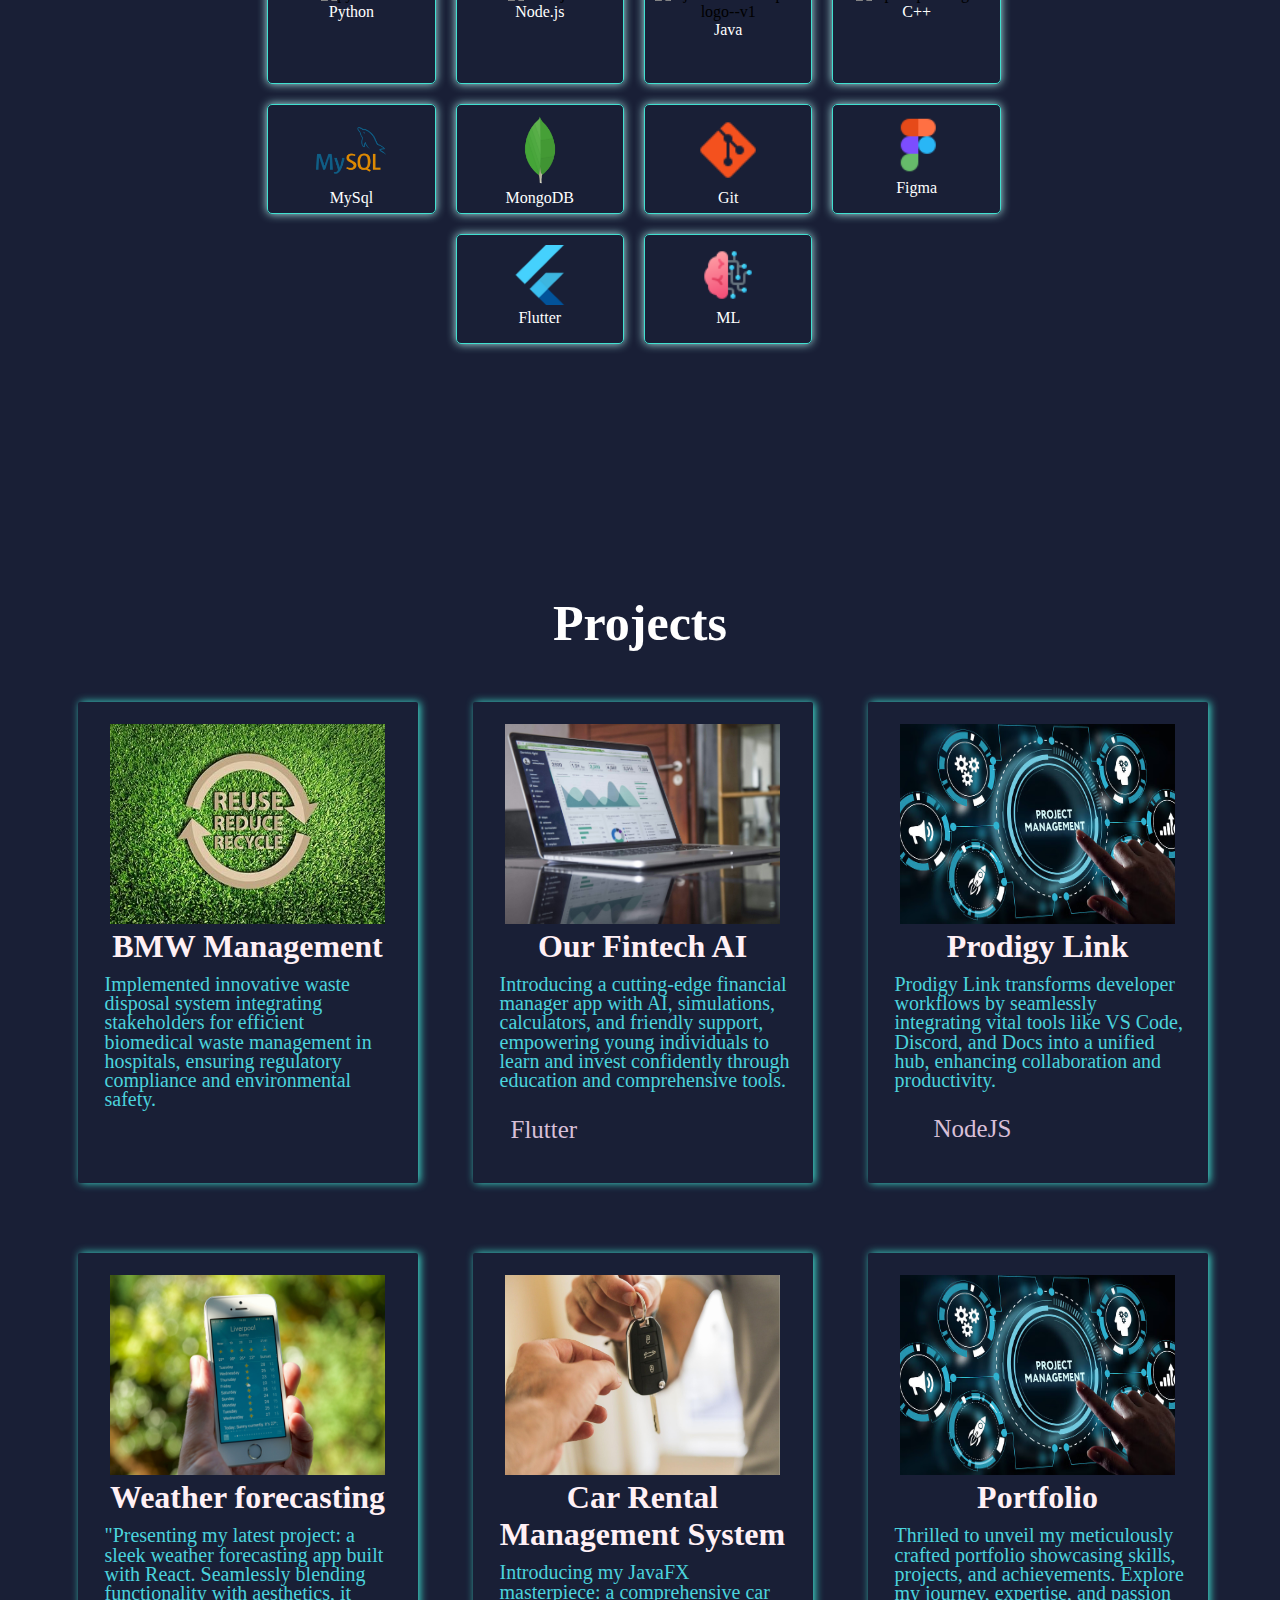
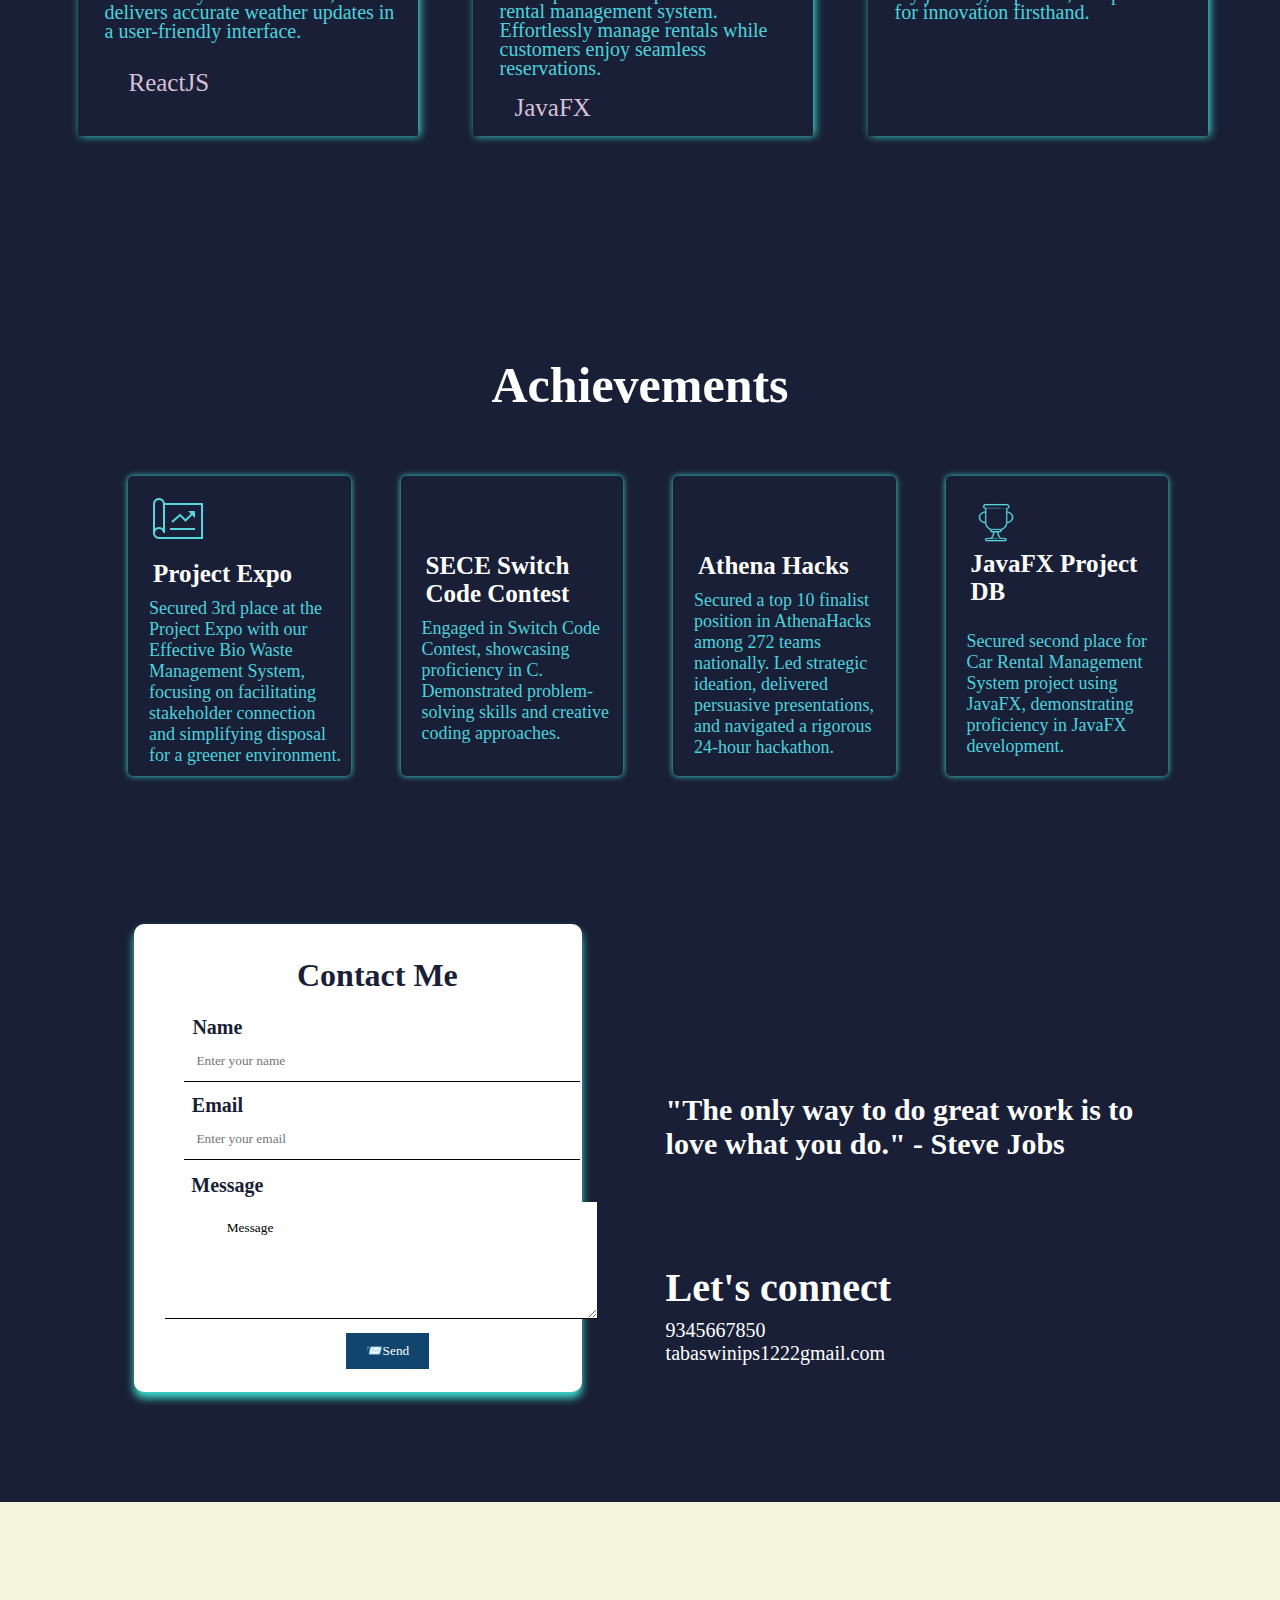
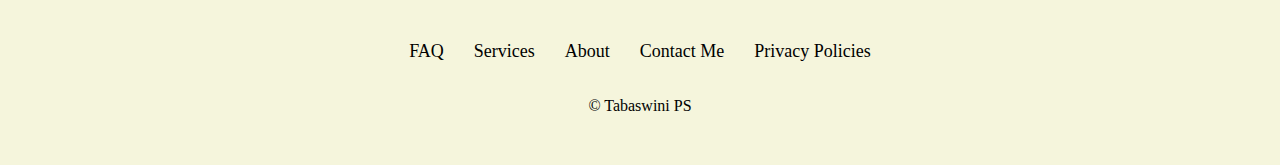
==== commit 60f93975: "icons" ====
--- a/index.html
+++ b/index.html
@@ -676,8 +676,8 @@
               ><i
                 class="fa-brands fa-linkedin"
                 style="color: #58d6df; font-size: 30px"
-              ></i>
-            </a>
+              ></i
+            ></a>
           </span>
           <span class="twitter">
             <a href="https://twitter.com/?lang=en"
@@ -707,7 +707,7 @@
         </ul>
       </div>
       <div class="last-line">
-        <p>&copy; Tabaswini PS | All Rights Reserved</p>
+        <p>&copy; Tabaswini PS</p>
       </div>
     </div>
 
--- a/style.css
+++ b/style.css
@@ -740,6 +740,7 @@
   .section-two__content h1 {
     font-size: 34px;
   }
+
   .section-two {
     margin-top: 0;
     margin-top: 110px;
@@ -986,6 +987,9 @@
     margin-top: 110px;
     margin-left: 20%;
   }
+  .icons__home {
+    margin-left: 140px;
+  }
   .icons__aboutme {
     margin-left: 2%;
   }
@@ -1104,6 +1108,11 @@
 .about__long span {
   color: #4bd3dd;
   animation: h2_span_animation 6s ease-in-out 0s 1000000 normal backwards;
+}
+.footer__container {
+  padding: 0; /* Remove padding */
+  margin: 0; /* Remove margin */
+  width: 100%; /* Ensure the footer container takes full width */
 }
 
 @keyframes h2_span_animation {
@@ -1139,3 +1148,25 @@
     background-position: 200% center;
   }
 }
+.footer__container {
+  width: 100%; /* Ensure the footer container takes full width */
+  box-sizing: border-box; /* Include padding and border in the element's total width and height */
+  padding: 0; /* Remove padding */
+  margin: 0; /* Remove margin */
+}
+
+.section-seven {
+  display: flex;
+  flex-direction: column;
+  align-items: center;
+  width: 100%; /* Ensure the footer section takes full width */
+  box-sizing: border-box; /* Include padding and border in the element's total width and height */
+}
+
+.connect__icons,
+.list-seven,
+.last-line {
+  width: 100%; /* Ensure these elements take full width */
+  box-sizing: border-box; /* Include padding and border in the element's total width and height */
+  text-align: center; /* Center align text within these elements */
+}
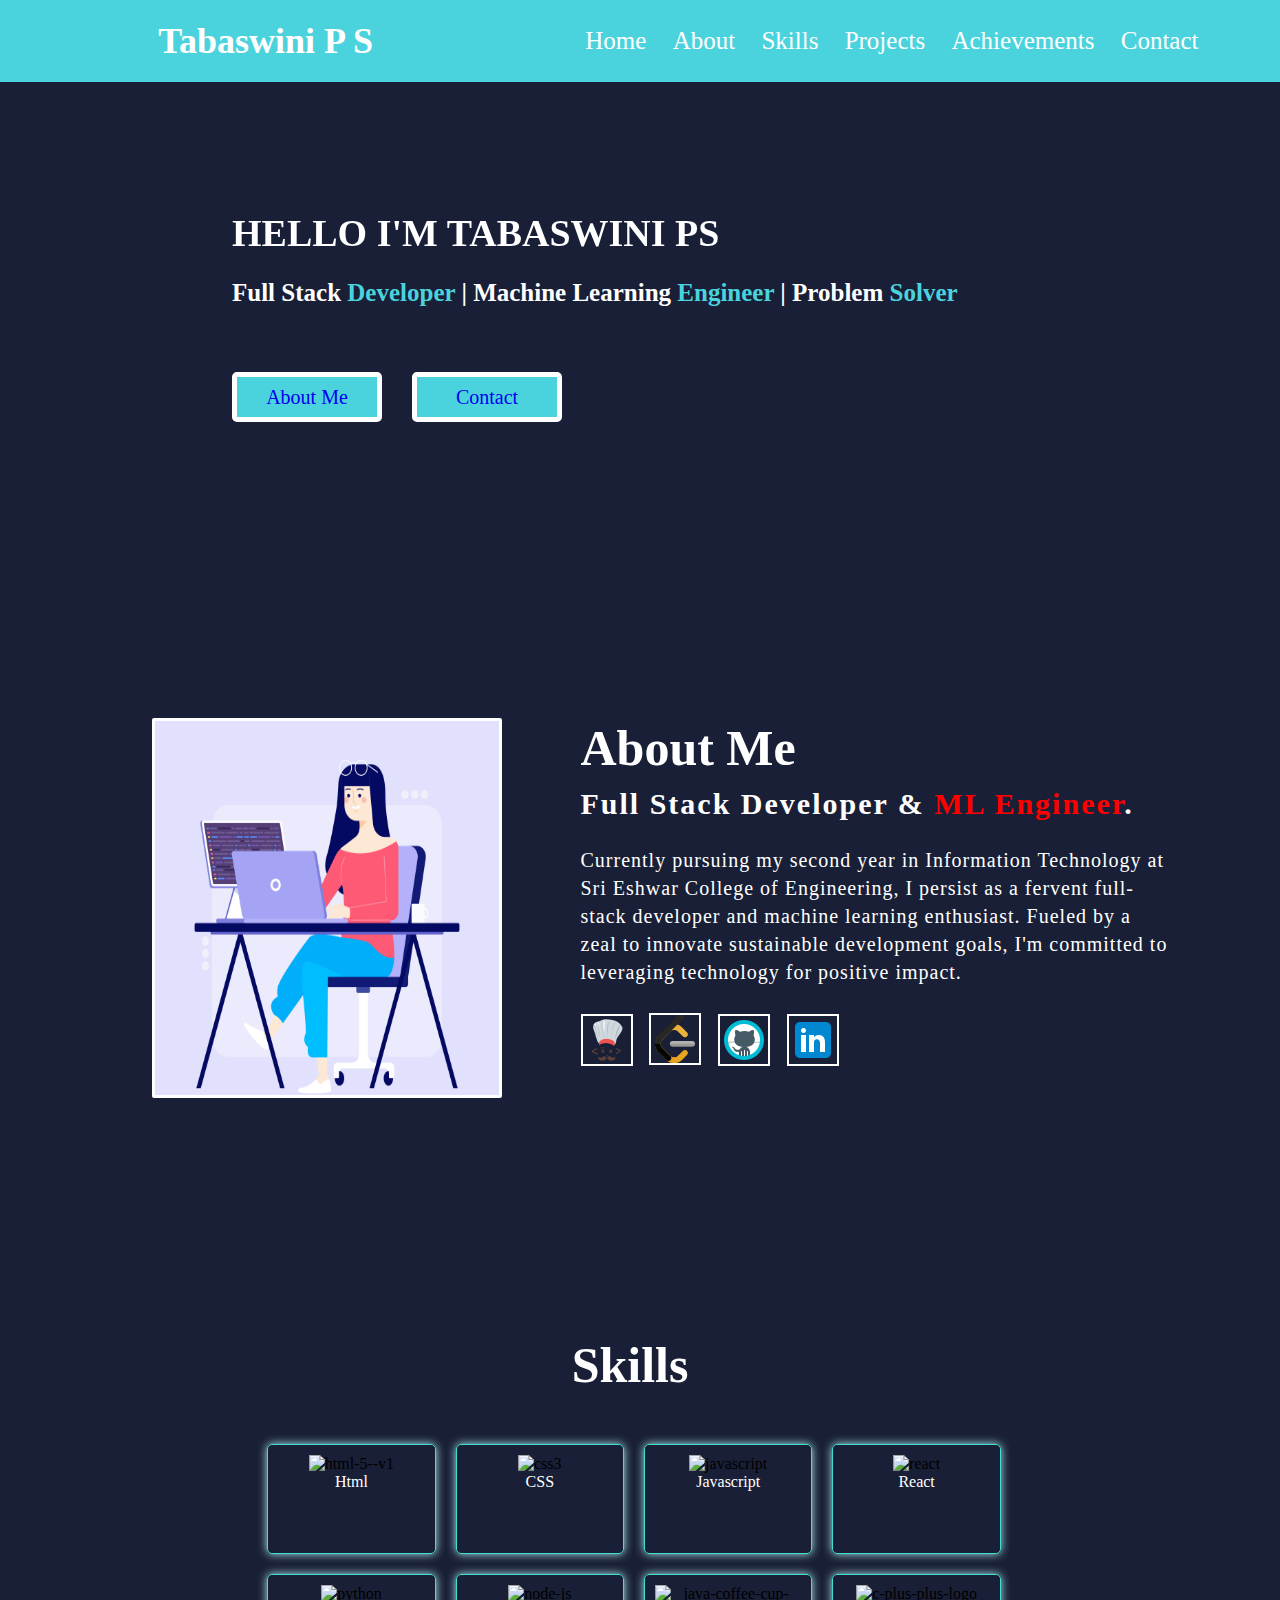
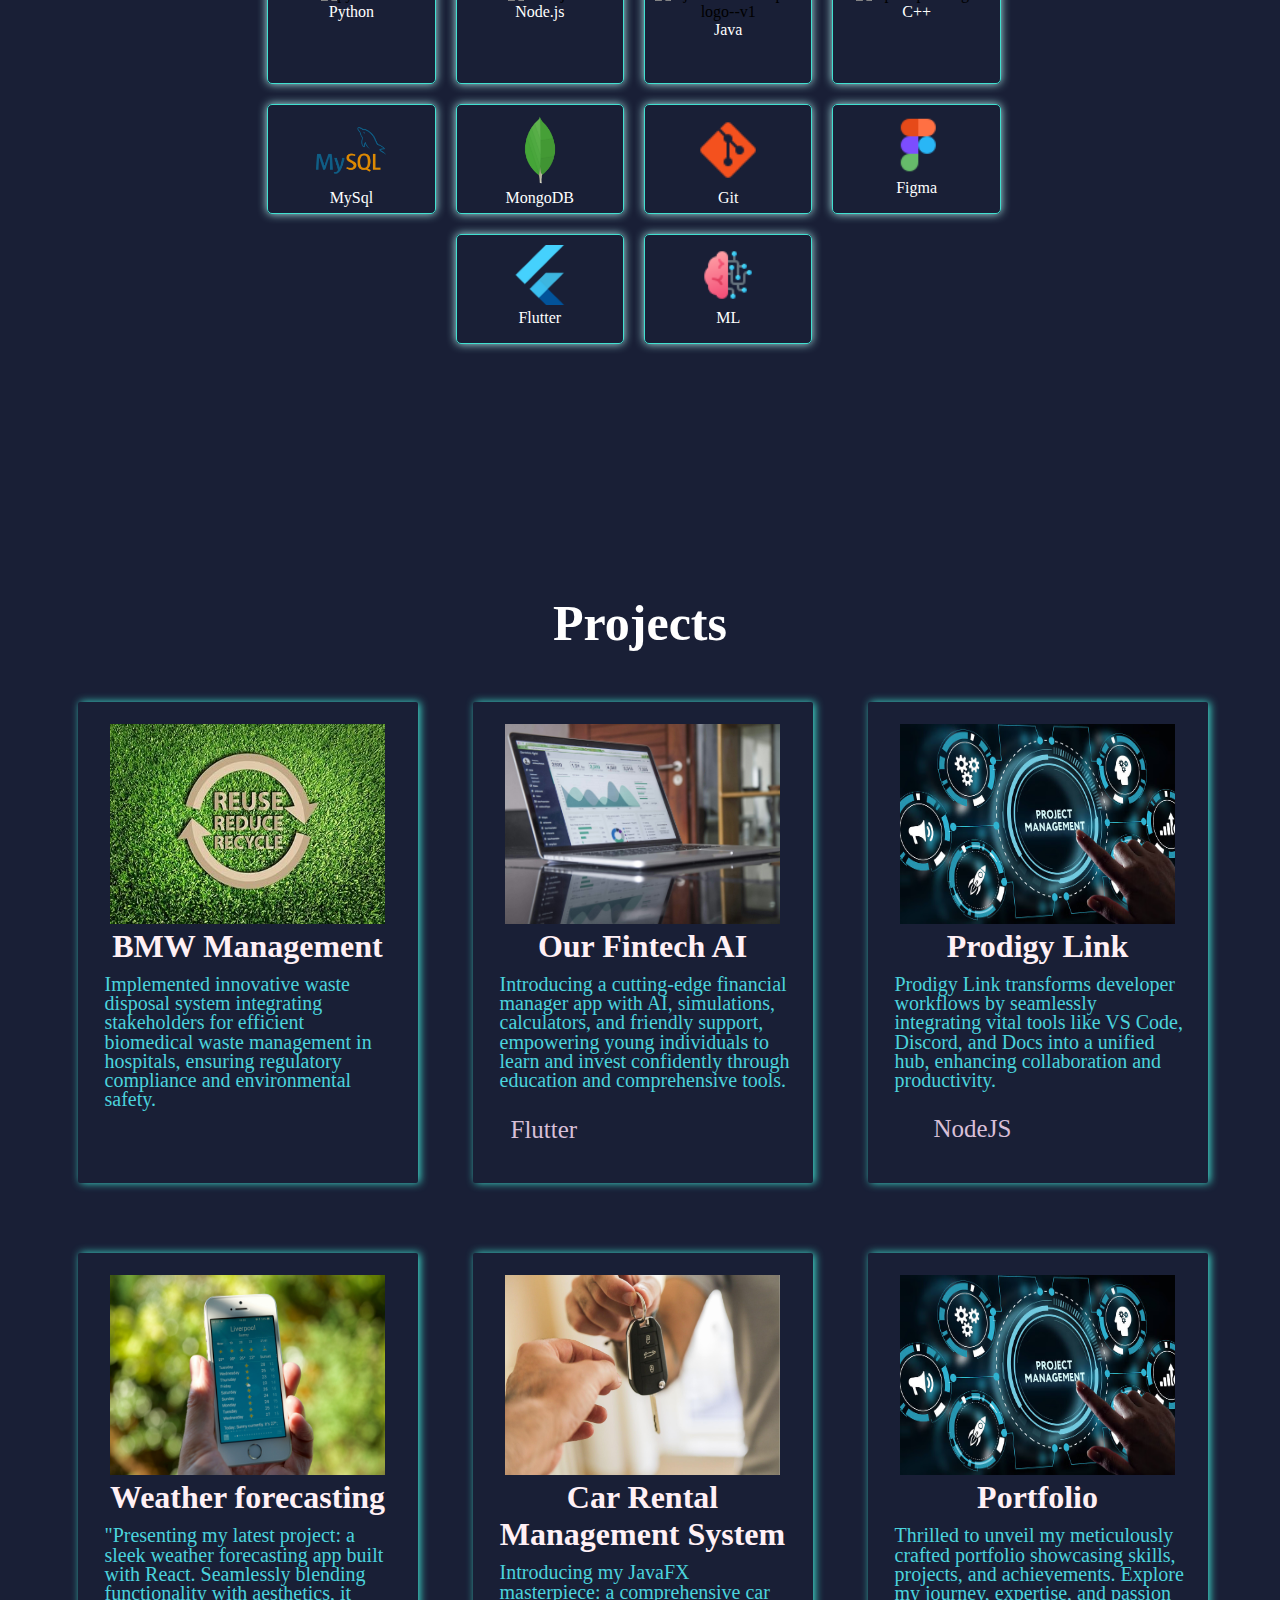
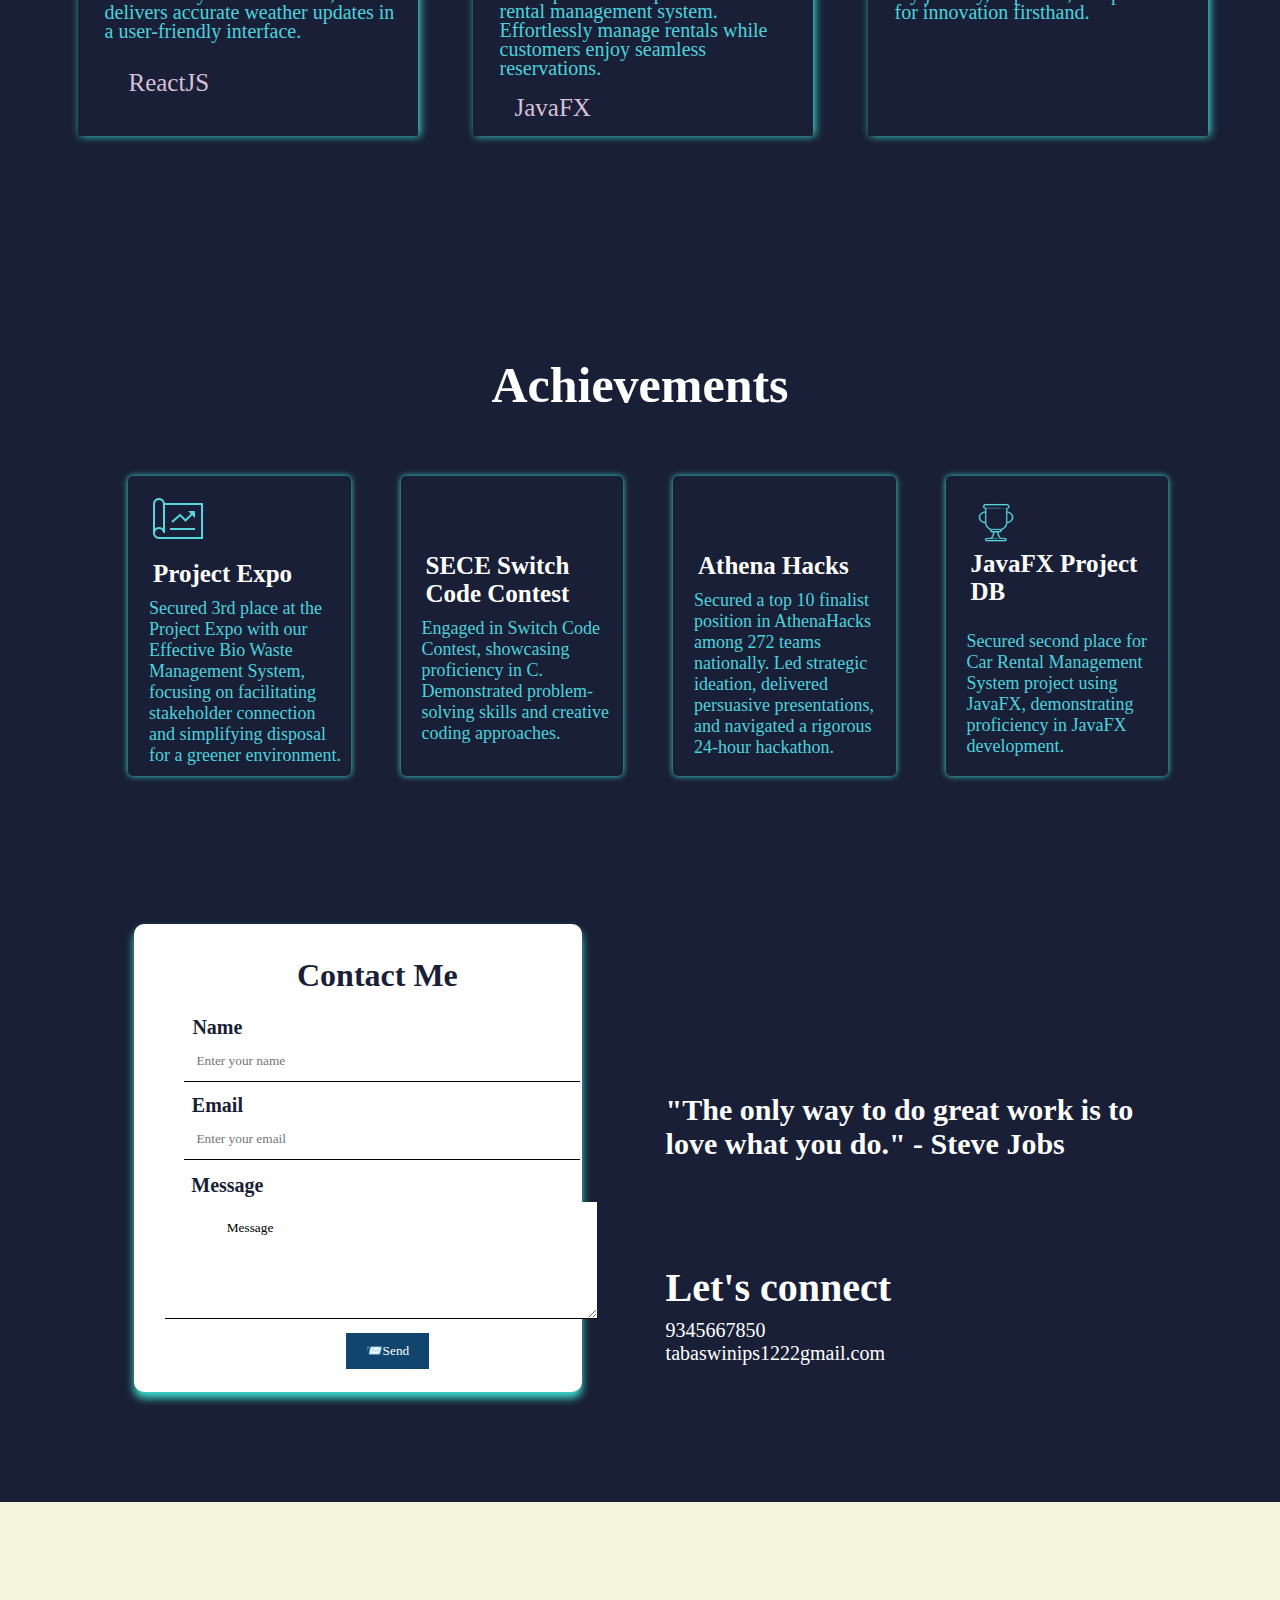
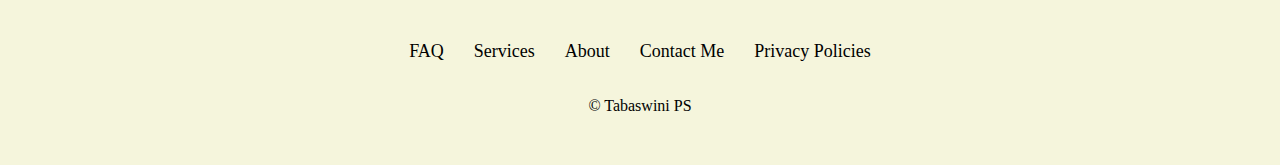
==== commit b05f1ccb: "icons" ====
--- a/index.html
+++ b/index.html
@@ -63,48 +63,6 @@
             <button class="section-two__contact">
               <a href="#contact">Contact</a>
             </button>
-          </div>
-          <div class="icons__home" style="margin-top: 21px">
-            <a href="https://www.codechef.com/users/tabaswini_ps"
-              ><img
-                src="images\icons8-codechef-48.png"
-                id="coding__icons1"
-                style="
-                  position: relative;
-                  bottom: 2px;
-
-                  top: 12px;
-                "
-                width="40px"
-                height="42px"
-            /></a>
-            <a href="https://leetcode.com/TabaswiniPS/"
-              ><img
-                src="images\icons8-level-up-your-coding-skills-and-quickly-land-a-job-48.png"
-                style="position: relative; bottom: 4px; top: 11px"
-                height="36px"
-                width="40px"
-                style="
-                  position: relative;
-                  bottom: 2px;
-
-                  top: 12px;
-                "
-            /></a>
-            <a href="https://github.com/PSTabaswiniSivamorthy"
-              ><img
-                src="images\icons8-github-48.png"
-                style="top: 15px; position: relative"
-                id="coding__icons3"
-            /></a>
-            <a
-              href="https://www.linkedin.com/in/tabaswini-sivamoorthy-p-s-8g2212711/"
-            >
-              <img
-                src="images\icons8-linkedin-48.png"
-                style="position: relative; top: 16px"
-                id="coding__icons4"
-            /></a>
           </div>
         </div>
       </div>
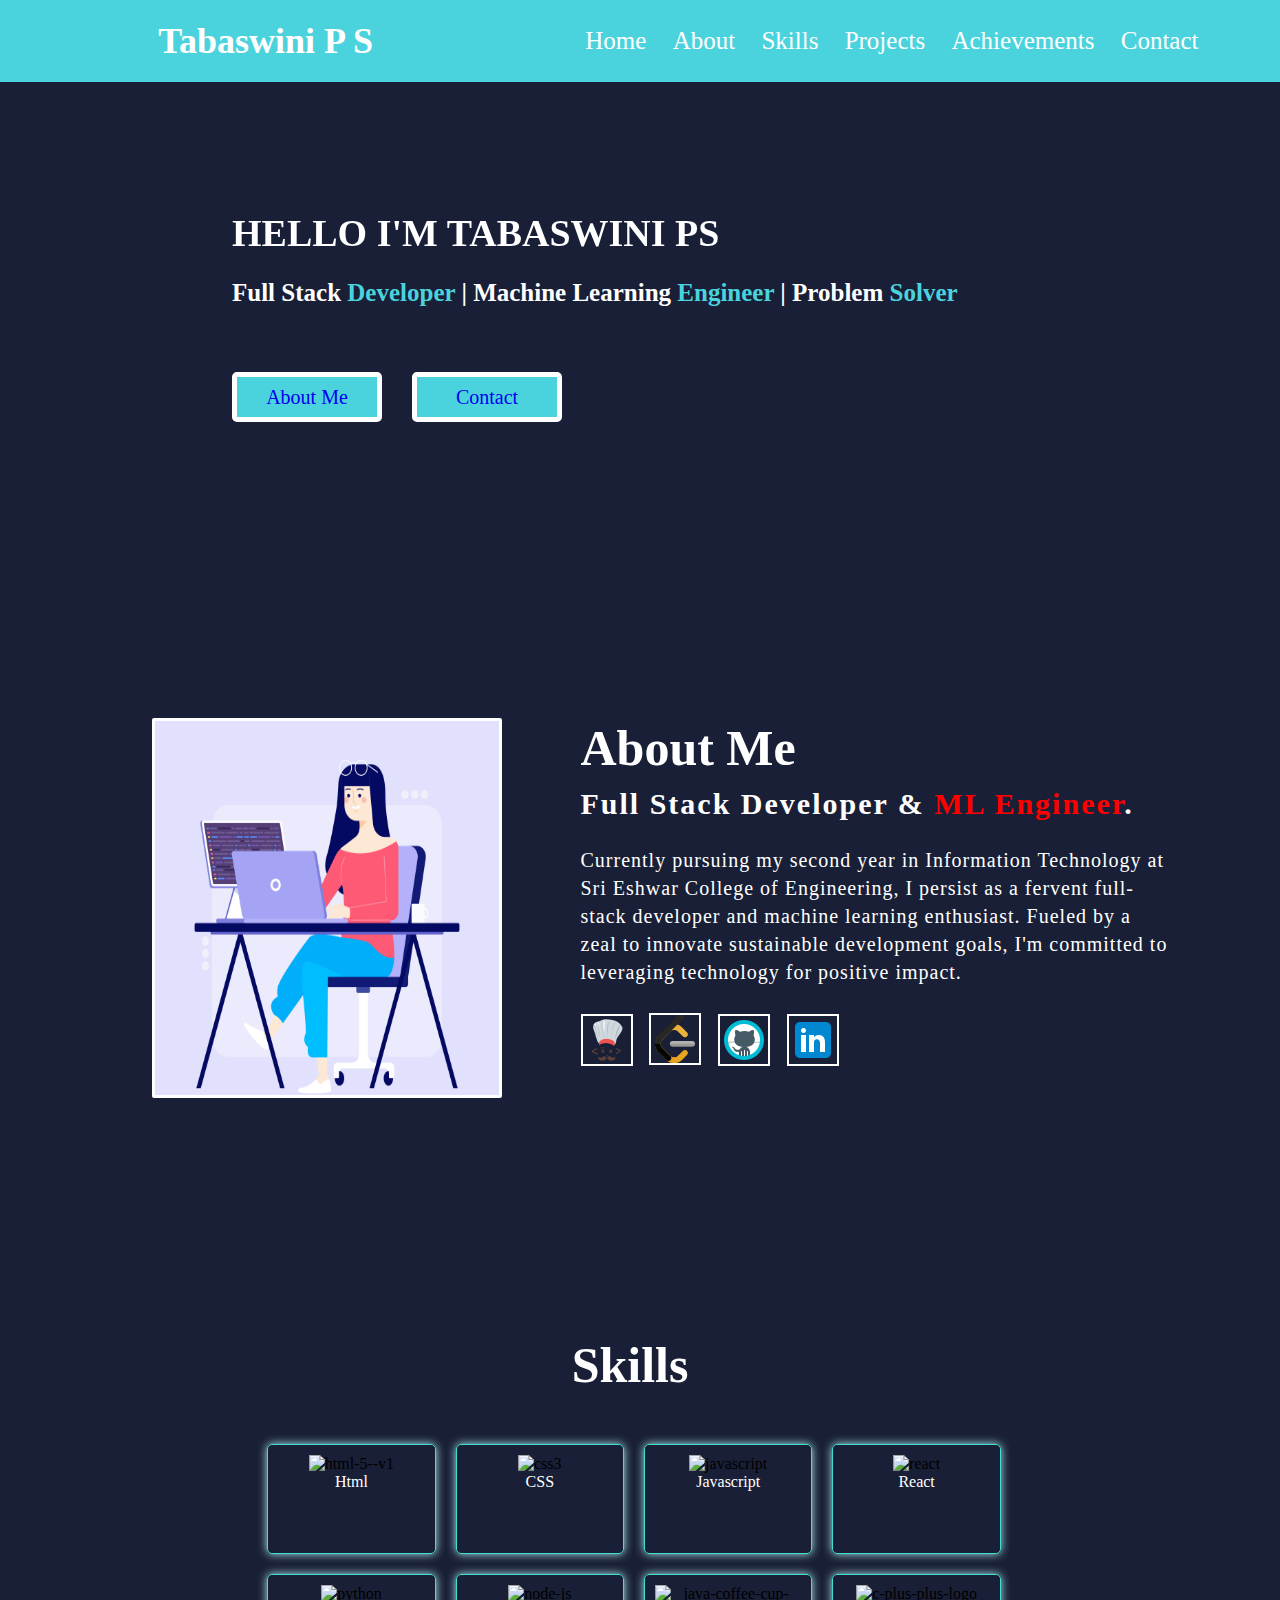
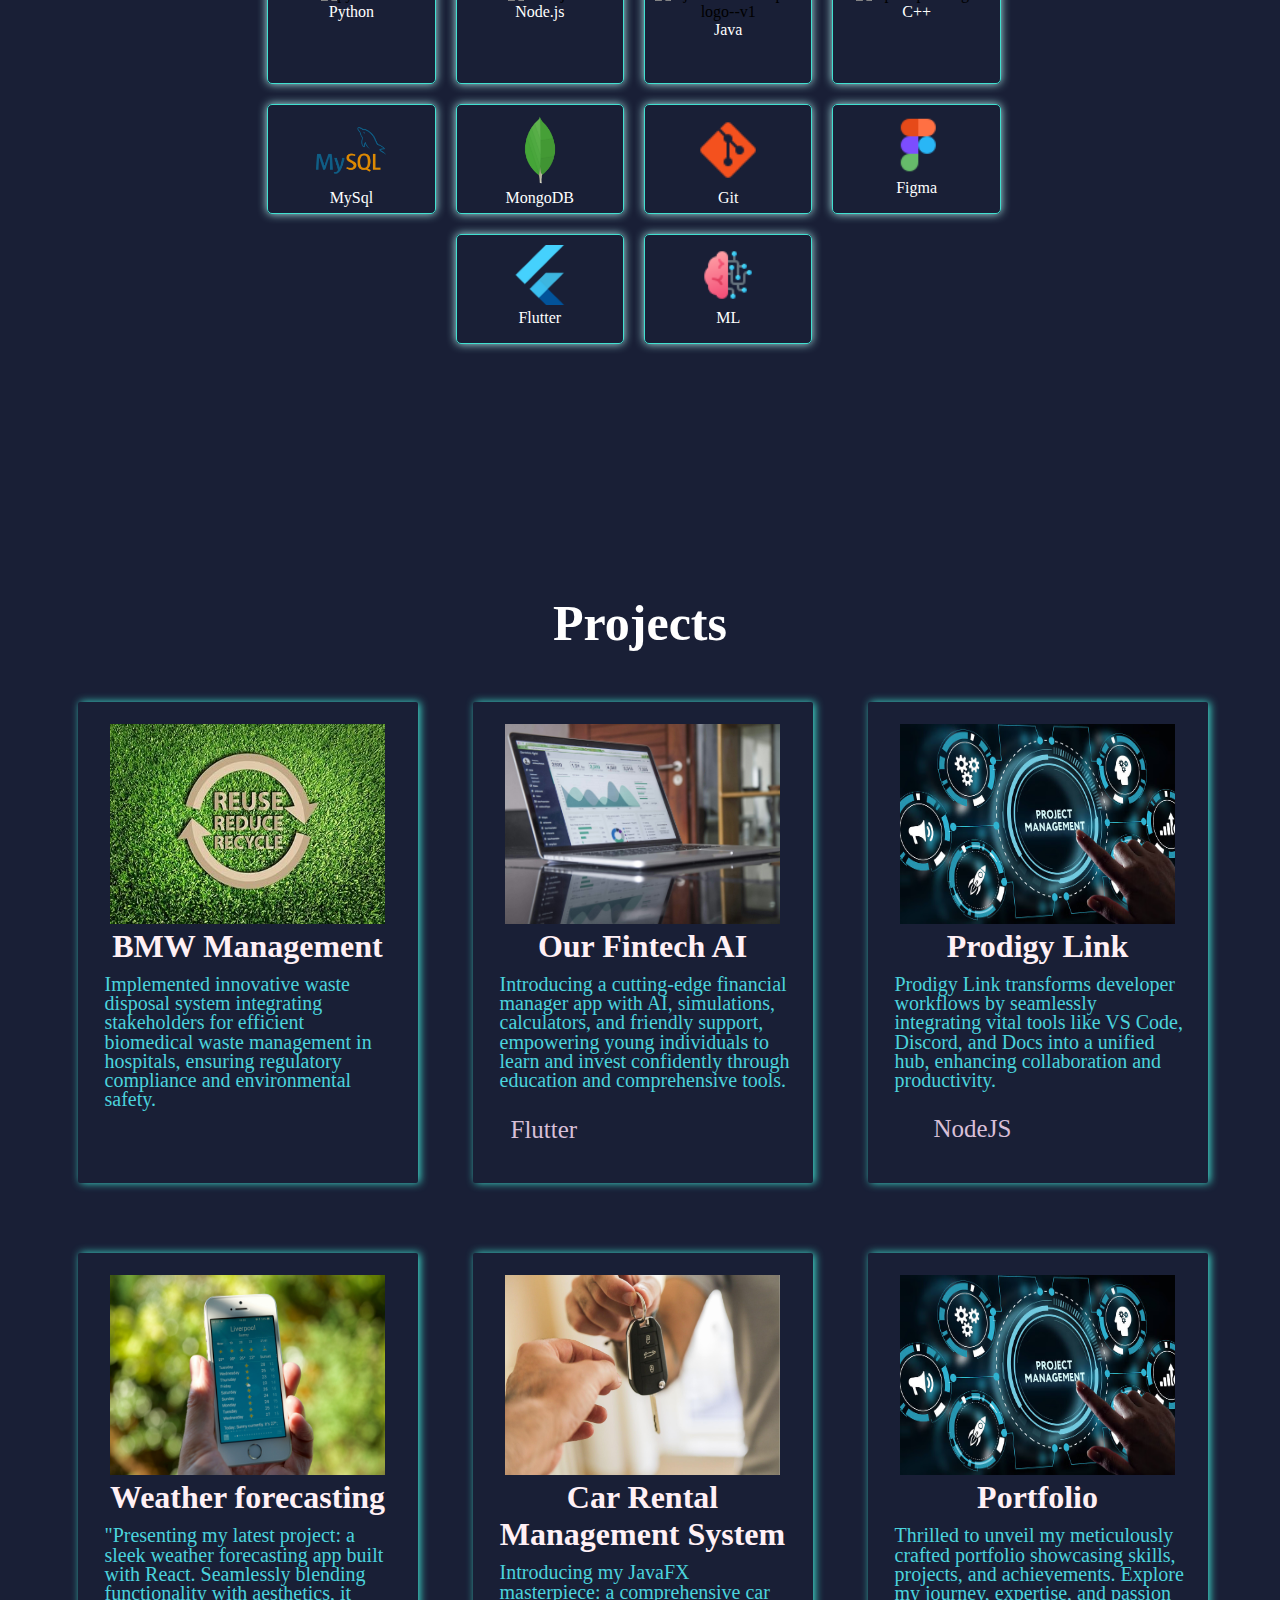
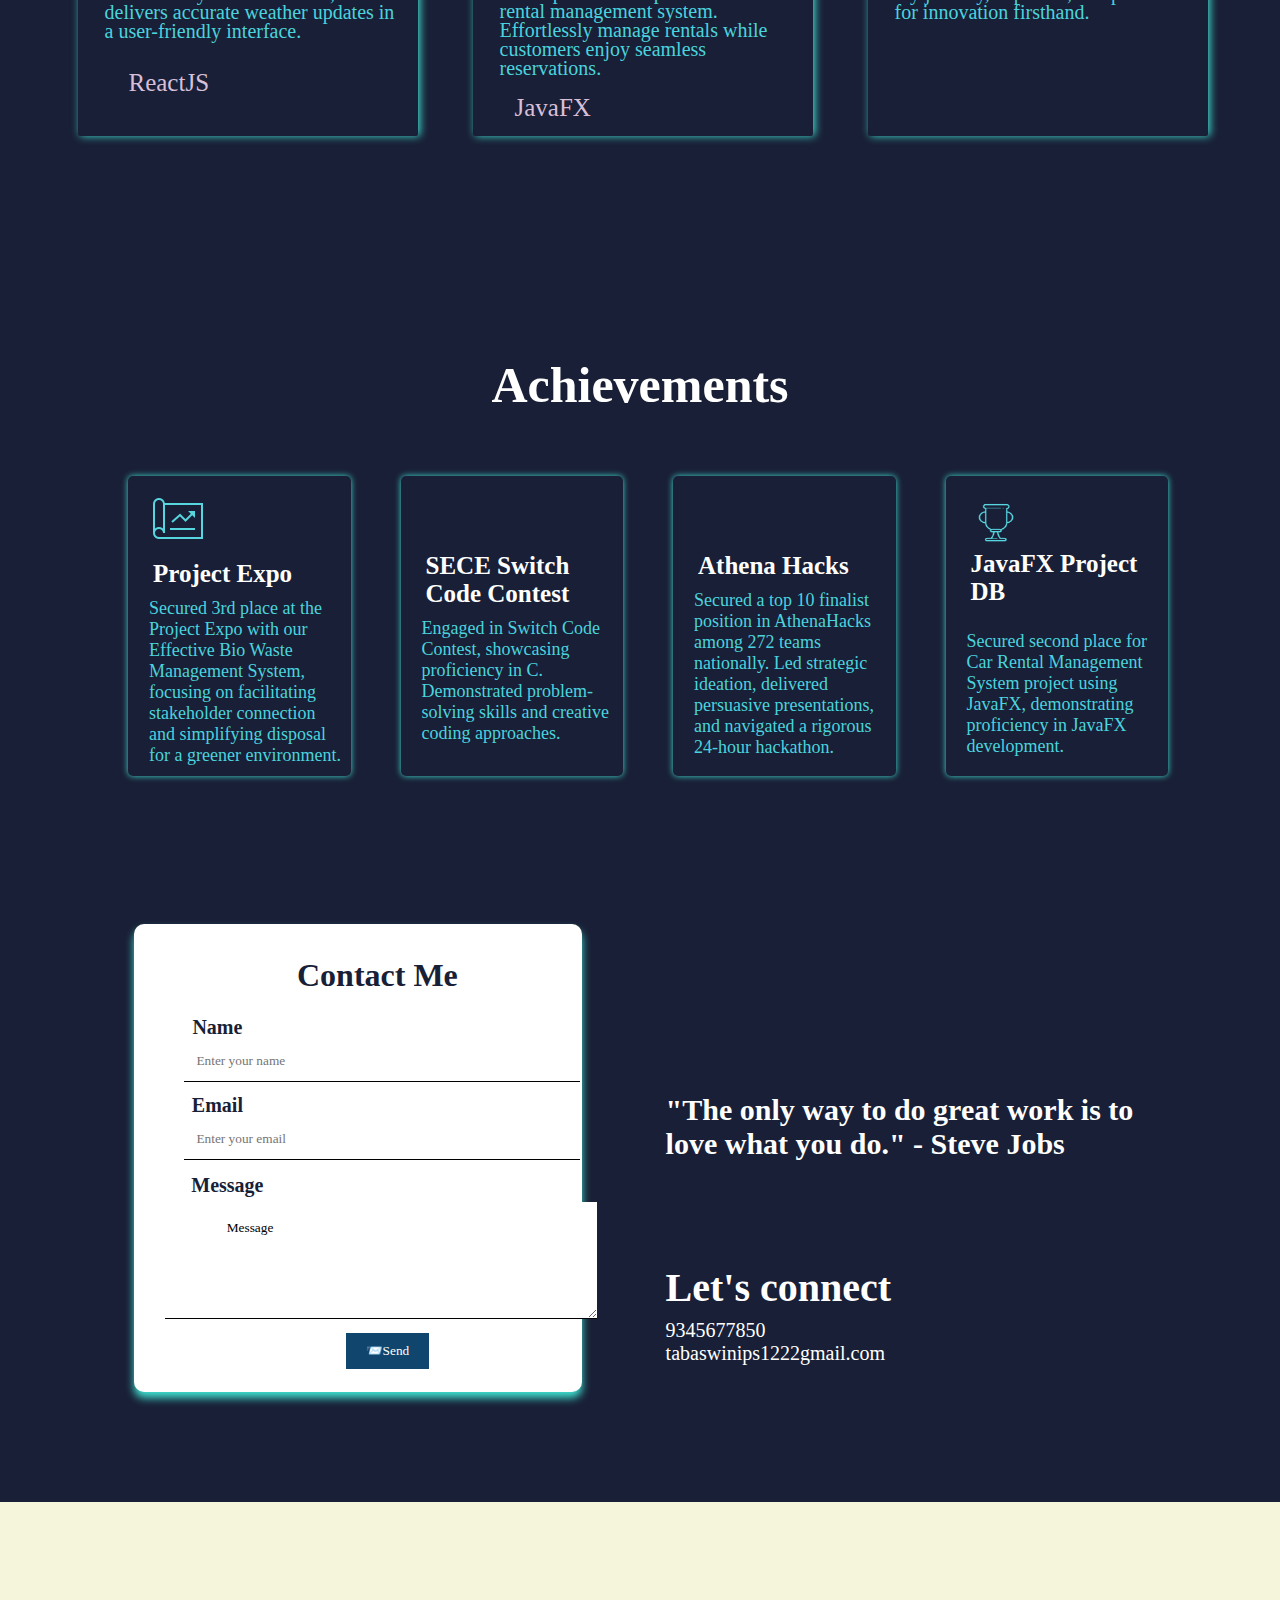
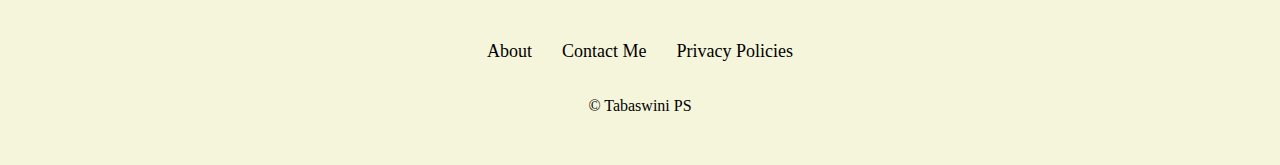
==== commit 19862c87: "updated" ====
--- a/index.html
+++ b/index.html
@@ -47,7 +47,7 @@
       </div>
     </nav>
 
-    <div class="section-two">
+    <section class="section-two">
       <div class="section-two__container">
         <div class="section-two__content">
           <h1>HELLO I'M TABASWINI PS</h1>
@@ -66,7 +66,8 @@
           </div>
         </div>
       </div>
-    </div>
+    </section>
+
     <section class="about" id="about">
       <div class="main">
         <img
@@ -562,7 +563,7 @@
 
         <h1 class="lets-connect">Let's connect</h1>
         <span class="contact_six">
-          <p><i class="fa fa-phone" aria-hidden="true"></i> 9345667850</p>
+          <p><i class="fa fa-phone" aria-hidden="true"></i> 9345677850</p>
           <p>
             <i class="fa fa-envelope" aria-hidden="true"></i>
             tabaswinips1222gmail.com
@@ -617,7 +618,7 @@
       </div>
     </div>
 
-    <div class="section-seven">
+    <footer class="section-seven">
       <div class="section-seven__container">
         <div class="connect__icons">
           <span class="mail">
@@ -657,8 +658,6 @@
       </div>
       <div class="list-seven">
         <ul class="unlist">
-          <li>FAQ</li>
-          <li>Services</li>
           <li>About</li>
           <li>Contact Me</li>
           <li>Privacy Policies</li>
@@ -667,7 +666,7 @@
       <div class="last-line">
         <p>&copy; Tabaswini PS</p>
       </div>
-    </div>
+    </footer>
 
     <script>
       const menus = document.querySelector(".menu");
--- a/style.css
+++ b/style.css
@@ -1028,6 +1028,7 @@
   .section-three__main {
     padding: 0;
     margin-top: 90px;
+    margin-left: 40px;
   }
   .section-three h1 {
     margin-left: 110px;
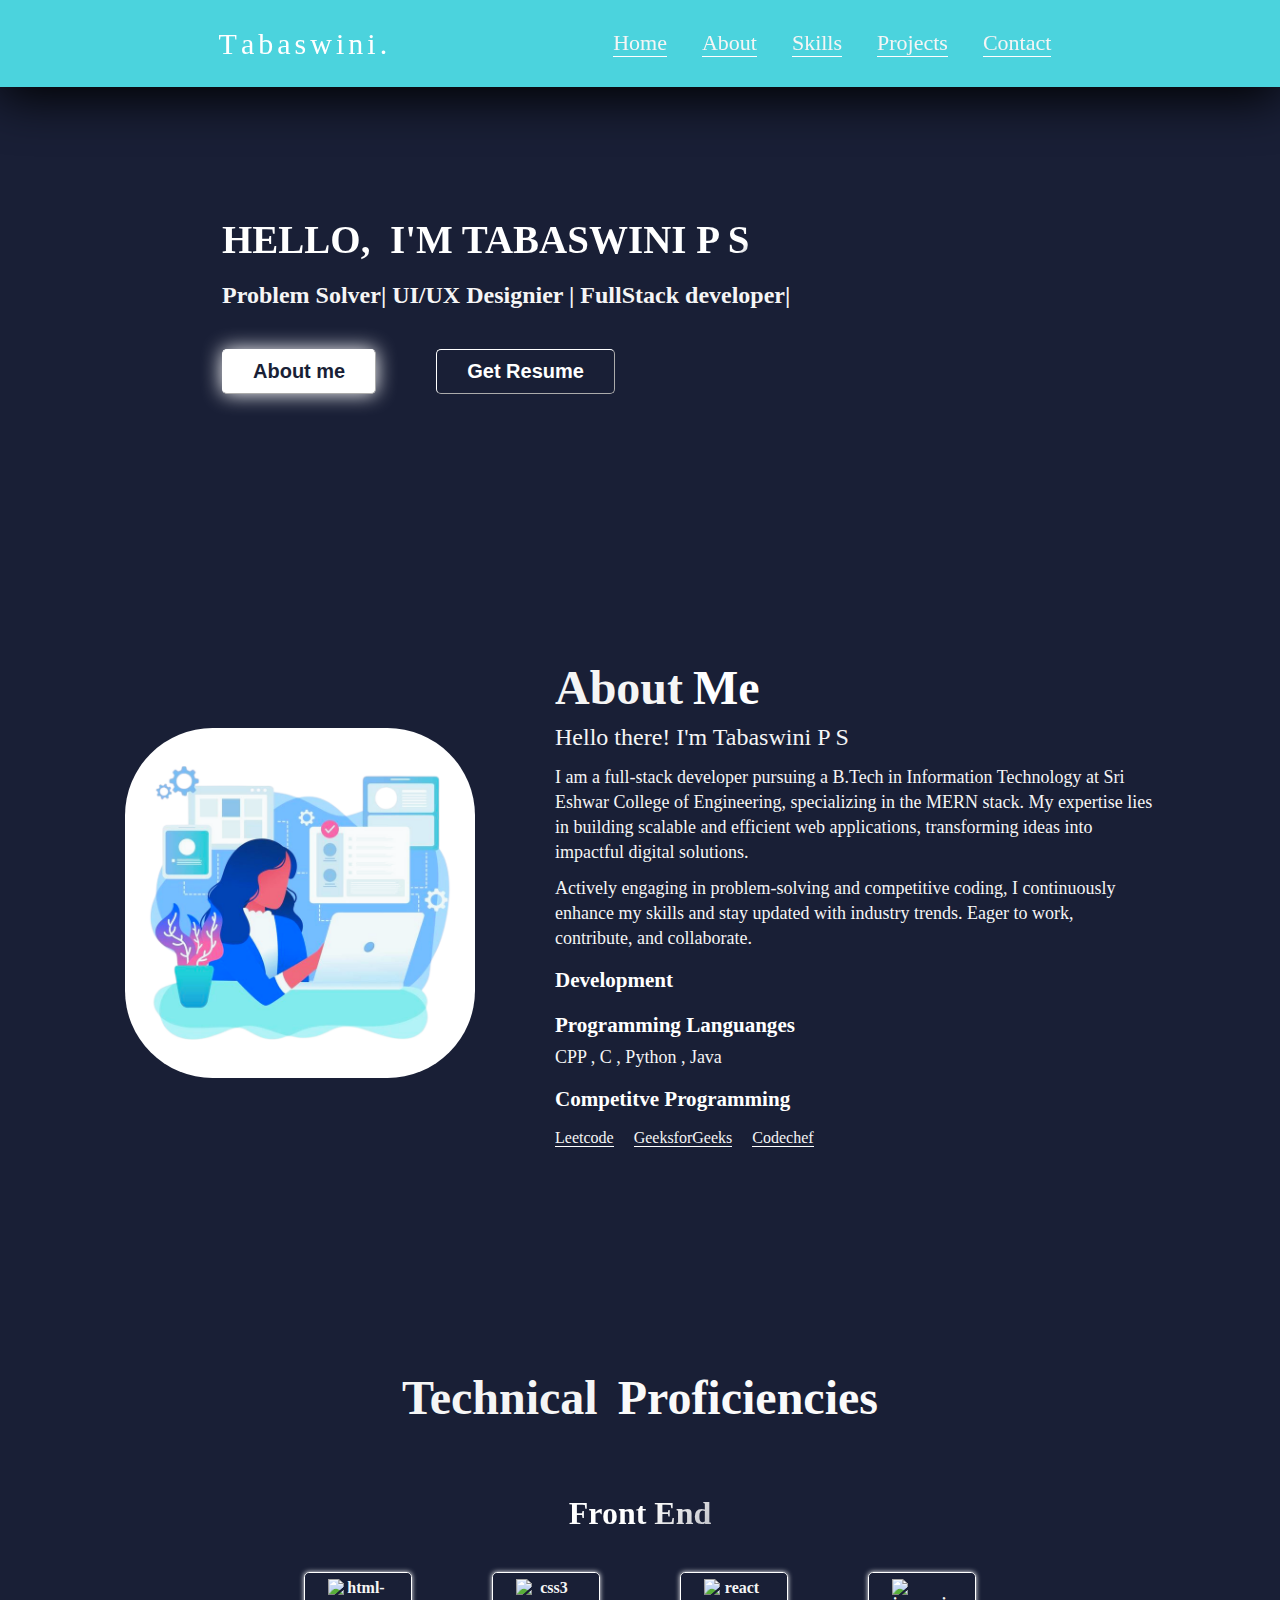
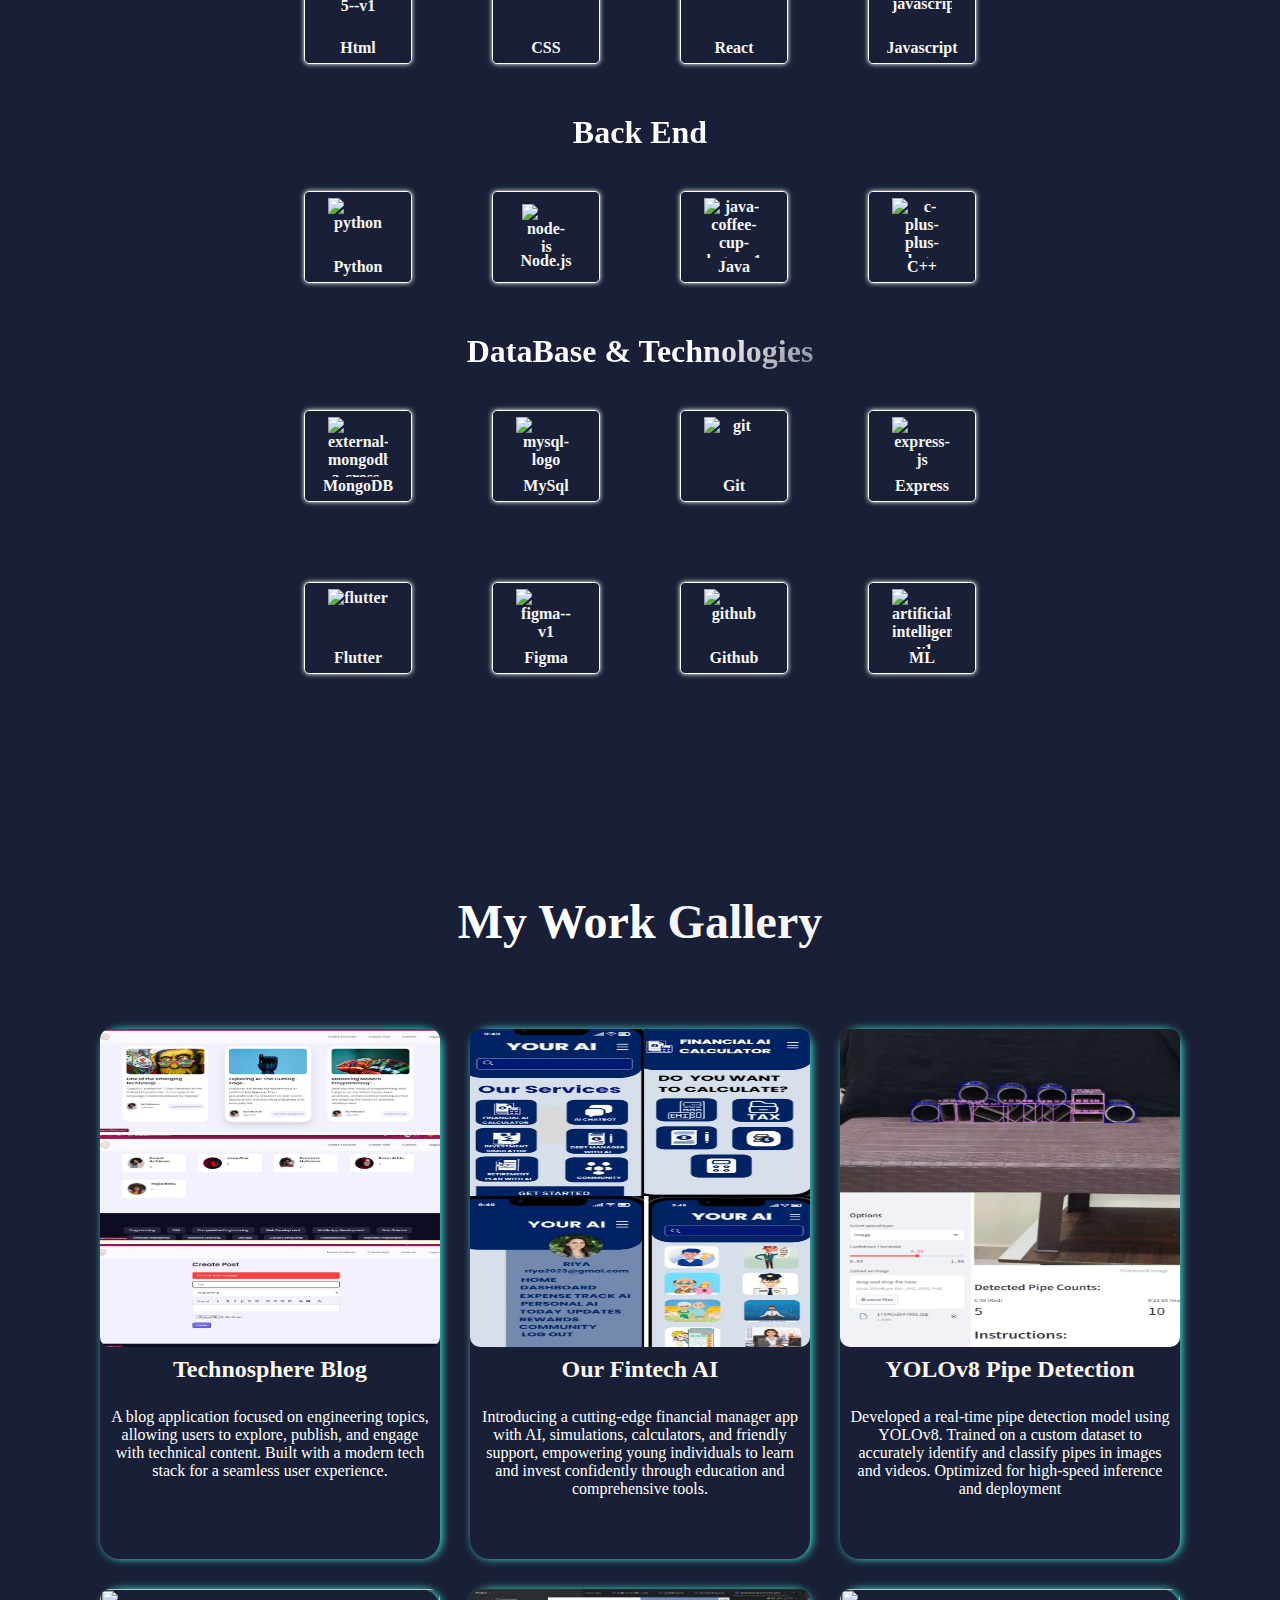
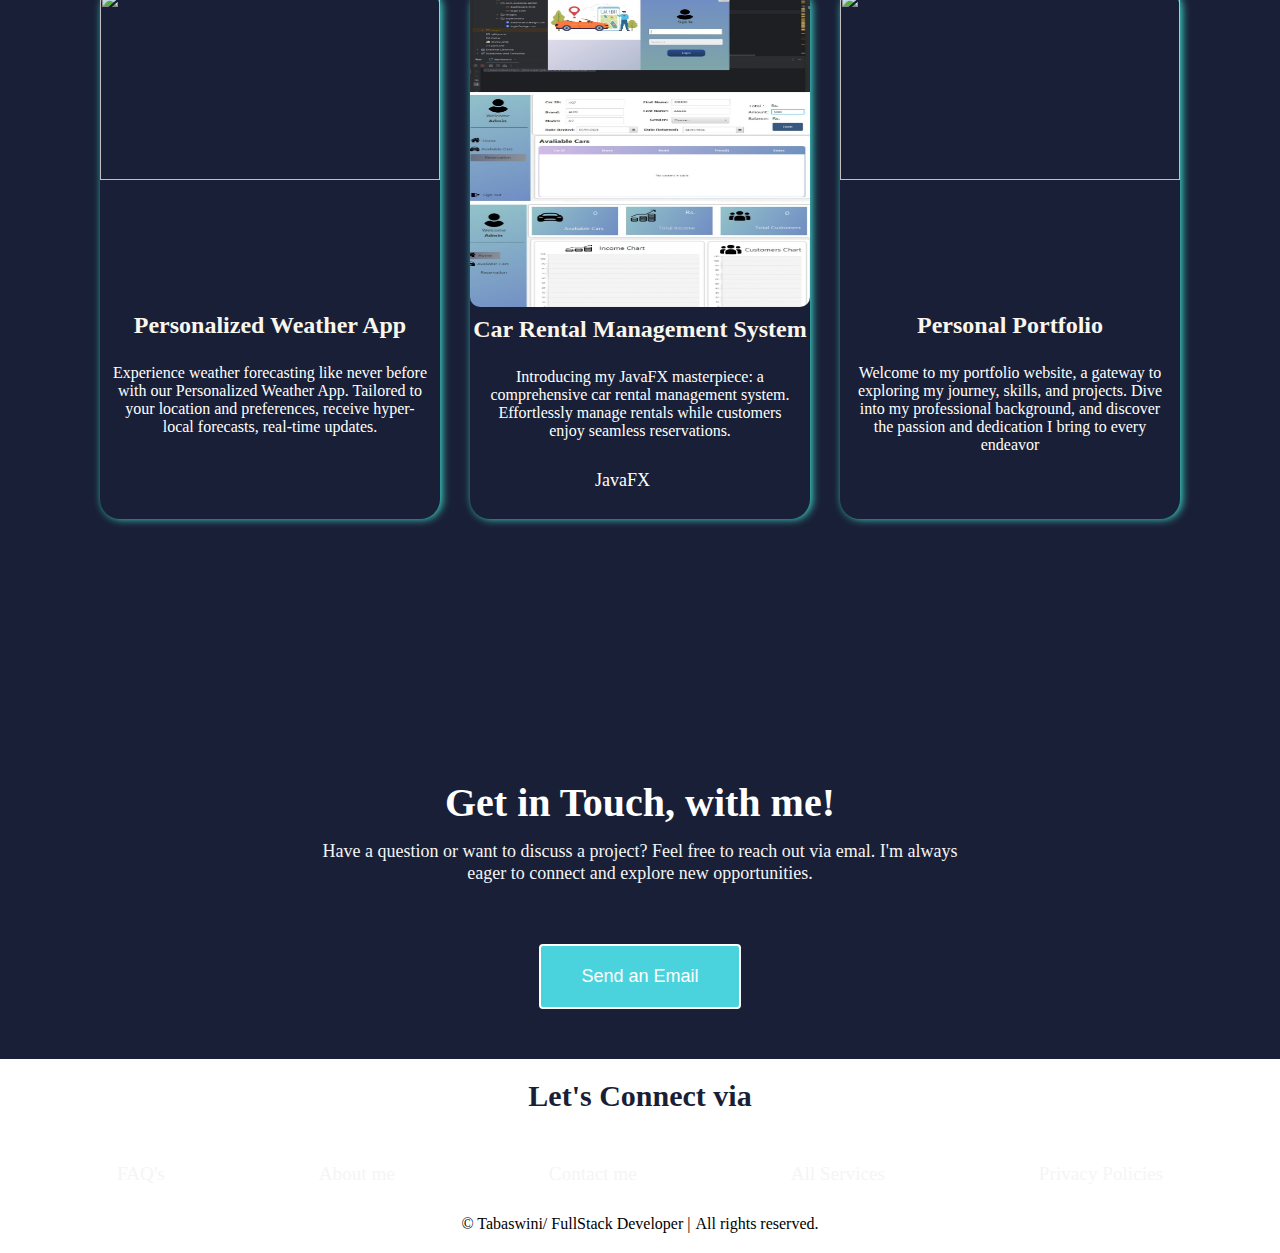
==== commit f11a06d2: "Updated Responsiveness" ====
--- a/index.html
+++ b/index.html
@@ -1,681 +1,355 @@
 <!DOCTYPE html>
 <html lang="en">
-  <head>
-    <meta charset="UTF-8" />
-    <meta name="viewport" content="width=device-width, initial-scale=1.0" />
-    <title>Portfolio</title>
-    <link rel="preconnect" href="https://fonts.googleapis.com" />
-    <link rel="preconnect" href="https://fonts.gstatic.com" crossorigin />
-    <link
-      href="https://fonts.googleapis.com/css2?family=Roboto:ital,wght@0,100;0,300;0,400;0,500;0,700;0,900;1,100;1,300;1,400;1,500;1,700;1,900&display=swap"
-      rel="stylesheet"
-    />
-
-    <link
-      rel="stylesheet"
-      href="https://cdnjs.cloudflare.com/ajax/libs/font-awesome/6.5.1/css/all.min.css"
-      integrity="sha512-DTOQO9RWCH3ppGqcWaEA1BIZOC6xxalwEsw9c2QQeAIftl+Vegovlnee1c9QX4TctnWMn13TZye+giMm8e2LwA=="
-      crossorigin="anonymous"
-      referrerpolicy="no-referrer"
-    />
-    <link rel="stylesheet" href="style.css" />
-
-    <a href="https://icons8.com/icon/7I3BjCqe9rjG/flutter"></a>
-    <a href="https://icons8.com"></a>
-
-    <a href="https://icons8.com/icon/N3G7bBnphi53/react-native"></a>
-    <a href="https://icons8.com"></a>
-  </head>
-  <body>
-    <nav id="home">
-      <div class="logo">
-        <a href="#home">Tabaswini P S</a>
-      </div>
-      <ul class="showmenu">
-        <li><a href="#home">Home</a></li>
-        <li><a href="#about">About</a></li>
-        <li><a href="#skills">Skills</a></li>
-        <li><a href="#projects">Projects</a></li>
-        <li><a href="#achievements">Achievements</a></li>
-        <li><a href="#contact">Contact</a></li>
-      </ul>
-
-      <div class="menu">
-        <div class="line"></div>
-        <div class="line"></div>
-        <div class="line"></div>
-      </div>
-    </nav>
-
-    <section class="section-two">
-      <div class="section-two__container">
-        <div class="section-two__content">
-          <h1>HELLO I'M TABASWINI PS</h1>
-          <h2 class="about__long">
-            Full Stack <span>Developer </span>| Machine Learning<span>
-              Engineer </span
-            >| Problem<span> Solver</span>
-          </h2>
-          <div class="button">
-            <button class="section-two__aboutme">
-              <a href="#about">About Me</a>
-            </button>
-            <button class="section-two__contact">
-              <a href="#contact">Contact</a>
-            </button>
-          </div>
-        </div>
-      </div>
-    </section>
-
-    <section class="about" id="about">
-      <div class="main">
-        <img
-          class="about__img"
-          src="images\girl.jpg"
-          height="380px"
-          width="350px"
-        />
-
-        <div class="about-text">
-          <h1 class="about-me__heading">About Me</h1>
-          <h5>
-            Full Stack Developer & <span class="ab__span">ML Engineer</span>.
-          </h5>
-          <p>
-            Currently pursuing my second year in Information Technology at Sri
-            Eshwar College of Engineering, I persist as a fervent full-stack
-            developer and machine learning enthusiast. Fueled by a zeal to
-            innovate sustainable development goals, I'm committed to leveraging
-            technology for positive impact.
-          </p>
-          <div class="icons__aboutme">
-            <a
-              href="https://www.codechef.com/users/tabaswini_ps"
-              style="border: none"
-              ><img
-                src="images\icons8-codechef-48.png"
-                style="position: relative; bottom: 57px"
-            /></a>
-            <a href="https://leetcode.com/TabaswiniPS/"
-              ><img
-                src="images\icons8-level-up-your-coding-skills-and-quickly-land-a-job-48.png"
-                style="margin-left: 12px; position: relative; bottom: 58px"
-            /></a>
-            <a href="https://github.com/PSTabaswiniSivamorthy"
-              ><img
-                src="images\icons8-github-48.png"
-                style="margin-left: 13px; position: relative; bottom: 57px"
-            /></a>
-            <a
-              href="https://www.linkedin.com/in/tabaswini-sivamoorthy-p-s-8g2212711/"
-              ><img
-                src="images\icons8-linkedin-48.png"
-                style="margin-left: 13px; position: relative; bottom: 57px"
-            /></a>
-          </div>
-        </div>
-      </div>
-    </section>
-    <section class="section-three__main" id="skills">
-      <div class="section-three">
-        <h1>Skills</h1>
-        <div class="section-three__container">
-          <div class="section-three__container__skillbox">
-            <span class="box"
-              ><img
-                class="box-img"
-                width="60"
-                height="60"
-                src="https://img.icons8.com/color/60/html-5--v1.png"
-                alt="html-5--v1"
-              />
-              <p>Html</p>
-            </span>
-
-            <span class="box"
-              ><img
-                class="box-img"
-                width="60"
-                height="60"
-                src="https://img.icons8.com/fluency/60/css3.png"
-                alt="css3"
-              />
-              <p>CSS</p>
-            </span>
-
-            <span class="box"
-              ><img
-                class="box-img"
-                width="60"
-                height="60"
-                src="https://img.icons8.com/fluency/60/javascript.png"
-                alt="javascript"
-              />
-              <p>Javascript</p>
-            </span>
-            <span class="box"
-              ><img
-                class="box-img"
-                width="60"
-                height="60"
-                src="https://img.icons8.com/plasticine/60/react.png"
-                alt="react"
-              />
-              <p>React</p>
-            </span>
-
-            <span class="box"
-              ><img
-                class="box-img"
-                width="60"
-                height="60"
-                src="https://img.icons8.com/fluency/60/python.png"
-                alt="python"
-              />
-
-              <p>Python</p>
-            </span>
-
-            <span class="box"
-              ><img
-                class="box-img"
-                width="48"
-                height="48"
-                src="https://img.icons8.com/fluency/48/node-js.png"
-                alt="node-js"
-              />
-              <p>Node.js</p>
-            </span>
-            <span class="box"
-              ><img
-                class="box-img"
-                width="70"
-                height="70"
-                src="https://img.icons8.com/color/48/java-coffee-cup-logo--v1.png"
-                alt="java-coffee-cup-logo--v1"
-              />
-              <p>Java</p>
-            </span>
-            <span class="box"
-              ><img
-                class="box-img"
-                width="60"
-                height="60"
-                src="https://img.icons8.com/color/60/c-plus-plus-logo.png"
-                alt="c-plus-plus-logo"
-              />
-              <p>C++</p>
-            </span>
-
-            <span class="box"
-              ><img
-                class="box-img"
-                width="70"
-                height="70"
-                src="images\mysql.png"
-                alt="mysql"
-              />
-              <p>MySql</p>
-            </span>
-
-            <span class="box"
-              ><img
-                class="box-img"
-                width="70"
-                height="70"
-                src="images\mongodb.png"
-                alt="mongodb"
-              />
-              <p>MongoDB</p>
-            </span>
-            <span class="box"
-              ><img
-                class="box-img"
-                width="70"
-                height="70"
-                src="images/icons8-git-48.png"
-                alt="git"
-              />
-              <p>Git</p>
-            </span>
-            <span class="box"
-              ><img
-                class="box-img"
-                width="60"
-                height="60"
-                src="images\icons8-figma-48.png"
-                alt="git"
-              />
-              <p>Figma</p>
-            </span>
-            <span class="box"
-              ><img
-                class="box-img"
-                width="60"
-                height="60"
-                src="images\flutter.png"
-                alt="git"
-              />
-              <p>Flutter</p>
-            </span>
-            <span class="box"
-              ><img
-                class="box-img"
-                width="60"
-                height="60"
-                src="images\icons8-artificial-intelligence-48.png"
-                alt="artificial-intelligence--v1"
-              />
-              <p>ML</p>
-            </span>
-          </div>
-        </div>
-      </div>
-    </section>
-    <div class="section-four" id="projects">
-      <h1 class="section-four__name">Projects</h1>
-      <div class="section-four__outercontainer">
-        <div class="section-four__container">
-          <div class="section-four__box">
-            <img src="images\81MJms-O24L._SX425_.jpg" alt="BMW" />
-            <h1>BMW Management</h1>
-            <p>
-              Implemented innovative waste disposal system integrating
-              stakeholders for efficient biomedical waste management in
-              hospitals, ensuring regulatory compliance and environmental
-              safety.
-            </p>
-            <div
-              class="tech-stack"
-              style="
-                text-align: left;
-                margin-left: 10px;
-                padding: 5px;
-                margin-top: 15px;
-              "
-            >
-              <i
-                class="fa-brands fa-html5"
-                style="color: thistle; font-size: 28px; margin-left: 3px"
-              ></i>
-              <i
-                class="fa-brands fa-css3"
-                style="color: thistle; font-size: 26px; margin-left: 10px"
-              ></i>
-              <i
-                class="fa-brands fa-js"
-                style="color: thistle; font-size: 28px; margin-left: 10px"
-              ></i>
-              <i
-                class="fa-brands fa-react"
-                style="color: thistle; font-size: 28px; margin-left: 5px"
-              ></i>
-            </div>
-          </div>
-          <div class="section-four__box">
-            <img
-              src="images\carlos-muza-hpjSkU2UYSU-unsplash.jpg"
-              alt="Finance"
-            />
-            <h1>Our Fintech AI</h1>
-            <p>
-              Introducing a cutting-edge financial manager app with AI,
-              simulations, calculators, and friendly support, empowering young
-              individuals to learn and invest confidently through education and
-              comprehensive tools.
-            </p>
-            <div
-              class="tech-stack"
-              style="
-                text-align: left;
-                margin-left: 10px;
-                padding: 5px;
-                margin-top: 16px;
-              "
-            >
-              <i
-                class="fa-brands fa-figma"
-                style="color: thistle; font-size: 26px; margin-left: 3px"
-              ></i>
-              <span
-                style="
-                  font-size: 25px;
-                  vertical-align: top;
-                  margin-left: 8px;
-                  color: thistle;
-                "
-                >Flutter</span
-              >
-            </div>
-          </div>
-          <div class="section-four__box">
-            <img src="images\project_management.avif" src="project_managemtn" />
-            <h1>Prodigy Link</h1>
-            <p>
-              Prodigy Link transforms developer workflows by seamlessly
-              integrating vital tools like VS Code, Discord, and Docs into a
-              unified hub, enhancing collaboration and productivity.
-            </p>
-            <div
-              class="tech-stack"
-              style="
-                text-align: left;
-                margin-left: 10px;
-                padding: 5px;
-                margin-top: 15px;
-              "
-            >
-              <i
-                class="fa-brands fa-html5"
-                style="color: thistle; font-size: 28px; margin-left: 3px"
-              ></i>
-              <i
-                class="fa-brands fa-css3"
-                style="color: thistle; font-size: 26px; margin-left: 10px"
-              ></i>
-              <i
-                class="fa-brands fa-js"
-                style="color: thistle; font-size: 28px; margin-left: 10px"
-              ></i>
-              <i
-                class="fa-brands fa-react"
-                style="color: thistle; font-size: 26px; margin-left: 8px"
-              ></i>
-              <span
-                style="
-                  font-size: 25px;
-                  vertical-align: top;
-                  margin-left: 8px;
-                  color: thistle;
-                "
-                >NodeJS</span
-              >
-            </div>
-          </div>
-          <div class="section-four__box">
-            <img src="images\gavin-allanwood-rObq1WBp_Ew-unsplash.jpg" />
-            <h1>Weather forecasting</h1>
-            <p>
-              "Presenting my latest project: a sleek weather forecasting app
-              built with React. Seamlessly blending functionality with
-              aesthetics, it delivers accurate weather updates in a
-              user-friendly interface.
-            </p>
-            <div
-              class="tech-stack"
-              style="text-align: left; margin-left: 10px; margin-top: 22px"
-            >
-              <i
-                class="fa-brands fa-html5"
-                style="color: thistle; font-size: 28px; margin-left: 6px"
-              ></i>
-              <i
-                class="fa-brands fa-css3"
-                style="color: thistle; font-size: 26px; margin-left: 10px"
-              ></i>
-              <i
-                class="fa-brands fa-react"
-                style="color: thistle; font-size: 28px; margin-left: 5px"
-              ></i>
-              <span
-                style="
-                  font-size: 25px;
-                  vertical-align: top;
-                  margin-left: 8px;
-                  color: thistle;
-                "
-                >ReactJS</span
-              >
-            </div>
-          </div>
-          <div class="section-four__box">
-            <img src="images\car-rental-piuck-up-drop-off.jpg" height:120px />
-            <h1>Car Rental Management System</h1>
-            <p>
-              Introducing my JavaFX masterpiece: a comprehensive car rental
-              management system. Effortlessly manage rentals while customers
-              enjoy seamless reservations.
-            </p>
-            <div
-              class="tech-stack"
-              style="text-align: left; margin-left: 10px; margin-top: 3px"
-            >
-              <i
-                class="fa-brands fa-java"
-                style="color: thistle; font-size: 32px; margin-left: 12px"
-              ></i>
-              <span style="font-size: 25px; margin-left: 8px; color: thistle"
-                >JavaFX</span
-              >
-            </div>
-          </div>
-          <div class="section-four__box">
-            <img src="images\project_management.avif" src="project_managemtn" />
-            <h1>Portfolio</h1>
-            <p>
-              Thrilled to unveil my meticulously crafted portfolio showcasing
-              skills, projects, and achievements. Explore my journey, expertise,
-              and passion for innovation firsthand.
-            </p>
-            <div class="tech-stack__special">
-              <i
-                class="fa-brands fa-html5"
-                style="color: thistle; font-size: 28px; margin-left: 3px"
-              ></i>
-              <i
-                class="fa-brands fa-css3"
-                style="color: thistle; font-size: 26px; margin-left: 10px"
-              ></i>
-              <i
-                class="fa-brands fa-js"
-                style="color: thistle; font-size: 28px; margin-left: 10px"
-              ></i>
-              <i
-                class="fa-brands fa-react"
-                style="color: thistle; font-size: 28px; margin-left: 5px"
-              ></i>
-            </div>
-          </div>
-        </div>
-      </div>
+
+<head>
+    <meta charset="UTF-8">
+    <meta name="viewport" content="width=device-width, initial-scale=1.0">
+    <title>My Portfolio</title>
+    <link rel="stylesheet" href="style.css">
+
+    <link rel="stylesheet" href="https://cdnjs.cloudflare.com/ajax/libs/font-awesome/6.5.1/css/all.min.css"
+        integrity="sha512-DTOQO9RWCH3ppGqcWaEA1BIZOC6xxalwEsw9c2QQeAIftl+Vegovlnee1c9QX4TctnWMn13TZye+giMm8e2LwA=="
+        crossorigin="anonymous" referrerpolicy="no-referrer" />
+</head>
+
+<body>
+
+    <div class="navbar">
+        <div class="navbar__title">
+            <a href="Home.html">
+                <div class="nav__title">
+                    <span style="--i:1">T</span>
+                    <span style="--i:2">a</span>
+                    <span style="--i:3">b</span>
+                    <span style="--i:4">a</span>
+                    <span style="--i:5">s</span>
+                    <span style="--i:6">w</span>
+                    <span style="--i:7">i</span>
+                    <span style="--i:8">n</span>
+                    <span style="--i:8">i</span>
+                    <span style="--i:8">.</span>
+                </div>
+            </a>
+        </div>
+        <div class="nav__hamburger">
+            <span><i class="fa-solid fa-bars"></i></span>
+
+        </div>
+
+
+
+        <div class="navbar__items">
+            <a href="#home__page">Home</a>
+            <a href="#about__page">About</a>
+            <a href="#skills__page">Skills</a>
+            <a href="#projects__page">Projects</a>
+            <a href="#contacts__page">Contact</a>        </div>
     </div>
-    <div class="section-five" id="achievements">
-      <h1 class="section-five__title">Achievements</h1>
-      <div class="section-five__outerconatiner">
-        <div class="section-five__container">
-          <div class="list">
-            <img
-              src="images\icons8-project-50 (1).png"
-              style="margin-top: 5px; position: relative; left: 10px"
-            />
-            <h1>Project Expo</h1>
-            <p>
-              Secured 3rd place at the Project Expo with our Effective Bio Waste
-              Management System, focusing on facilitating stakeholder connection
-              and simplifying disposal for a greener environment.
-            </p>
-          </div>
-          <div class="list">
-            <i
-              class="fa-solid fa-code"
-              style="
-                color: #58d6df;
-                font-size: 44px;
-                padding: 2px;
-                margin-left: 7px;
-                margin-top: 7px;
-              "
-            ></i>
-            <h1>SECE Switch Code Contest</h1>
-            <p>
-              Engaged in Switch Code Contest, showcasing proficiency in C.
-              Demonstrated problem-solving skills and creative coding
-              approaches.
-            </p>
-          </div>
-          <div class="list">
-            <i
-              class="fa-solid fa-laptop-code"
-              style="
-                color: #58d6df;
-                font-size: 44px;
-                padding: 2px;
-                margin-left: 7px;
-                margin-top: 7px;
-              "
-            ></i>
-            <h1>Athena Hacks</h1>
-
-            <p>
-              Secured a top 10 finalist position in AthenaHacks among 272 teams
-              nationally. Led strategic ideation, delivered persuasive
-              presentations, and navigated a rigorous 24-hour hackathon.
-            </p>
-          </div>
-          <div class="list">
-            <img
-              class="list-i4"
-              src="images\icons8-trophy-cup-100.png"
-              height="60px"
-              width="70px"
-            />
-            <h1
-              class="section-five_name"
-              style="position: relative; bottom: 15px"
-            >
-              JavaFX Project DB
-            </h1>
-            <p>
-              Secured second place for Car Rental Management System project
-              using JavaFX, demonstrating proficiency in JavaFX development.
-            </p>
-          </div>
-        </div>
-      </div>
-    </div>
-
-    <div class="section-six" id="contact">
-      <span class="section-six__quote"
-        ><h2>
-          "The only way to do great work is to love what you do." - Steve Jobs
-        </h2>
-
-        <h1 class="lets-connect">Let's connect</h1>
-        <span class="contact_six">
-          <p><i class="fa fa-phone" aria-hidden="true"></i> 9345677850</p>
-          <p>
-            <i class="fa fa-envelope" aria-hidden="true"></i>
-            tabaswinips1222gmail.com
-          </p>
-        </span>
-      </span>
-      <div class="section-six__right">
-        <table class="form-table">
-          <th><h1 class="ticontact">Contact Me</h1></th>
-          <tr>
-            <td class="names">Name</td>
-          </tr>
-          <tr>
-            <td><input type="text" placeholder="Enter your name" /></td>
-          </tr>
-          <tr>
-            <td class="names">Email</td>
-          </tr>
-          <tr>
-            <td><input type="text" placeholder="Enter your email" /></td>
-          </tr>
-          <tr>
-            <td
-              class="names"
-              style="
-                color: #191f36;
-                position: relative;
-                right: 150px;
-                font-size: 20px;
-                top: 12px;
-              "
-            >
-              Message
-            </td>
-          </tr>
-          <tr>
-            <td>
-              <textarea
-                id="message"
-                rows="5"
-                cols="52"
-                style="margin-top: 15px"
-              >
-             Message</textarea
-              >
-            </td>
-          </tr>
-          <tr>
-            <td><button class="submitbtn">📨Send</button></td>
-          </tr>
-        </table>
-      </div>
-    </div>
-
-    <footer class="section-seven">
-      <div class="section-seven__container">
-        <div class="connect__icons">
-          <span class="mail">
-            <a href="mailto:tabaswinips1222@gmail.com"
-              ><i
-                class="fas fa-envelope"
-                style="color: #58d6df; font-size: 30px"
-              ></i
-            ></a>
-          </span>
-          <span class="linkedin">
-            <a
-              href="https://www.linkedin.com/in/tabaswini-sivamoorthy-p-s-8g2212711/"
-              ><i
-                class="fa-brands fa-linkedin"
-                style="color: #58d6df; font-size: 30px"
-              ></i
-            ></a>
-          </span>
-          <span class="twitter">
-            <a href="https://twitter.com/?lang=en"
-              ><i
-                class="fa-brands fa-twitter"
-                style="color: #58d6df; font-size: 30px"
-              ></i
-            ></a>
-          </span>
-          <span class="insta">
-            <a href="https://www.instagram.com/"
-              ><i
-                class="fa-brands fa-instagram"
-                style="color: #58d6df; font-size: 30px"
-              ></i
-            ></a>
-          </span>
-        </div>
-      </div>
-      <div class="list-seven">
-        <ul class="unlist">
-          <li>About</li>
-          <li>Contact Me</li>
-          <li>Privacy Policies</li>
-        </ul>
-      </div>
-      <div class="last-line">
-        <p>&copy; Tabaswini PS</p>
-      </div>
-    </footer>
-
-    <script>
-      const menus = document.querySelector(".menu");
-      const menuList = document.querySelector(".showmenu"); // Fixed class name
-      menus.addEventListener("click", () => {
-        menuList.classList.toggle("showmenu");
-      });
-    </script>
-
-    <!--Header section-->
-  </body>
-</html>
+
+    <section id="home__page">
+        <div class="description">
+            <h1>Hello,&nbsp; I'm Tabaswini P S</h1>
+            <h2 class="roles"> <span>Problem <span>Solver</span>| UI/UX <span>Designier </span> <span>|<span> FullStack developer</span>| </h2>
+            <div class="buttons">
+                <button class="home__button-1" onclick="location.href='#about__page'">About me</button>
+                <button class="home__button-2"><a href="https://drive.google.com/file/d/1WcXN9op5C7sb52T_XkFM94EraN7AiYTL/view?usp=drive_link" style="color: white; text-decoration: none;">Get Resume</a><i class="fa-solid fa-download"></i></button>
+            </div>
+            <div class="Icons__container">
+                <a href="https://leetcode.com/TabaswiniPS/"><i class="fa-solid fa-code"></i></a>
+
+                <a href="https://github.com/PSTabaswiniSivamorthy"><i
+                        class="fa-brands fa-linkedin"></i></a>
+                <a href=""><i class="fa-brands fa-github"></i></a>
+               
+            </div>
+
+        </div>
+    </section>
+    <!-- about section -->
+    <section id="about__page">
+        <div class="about__container__whole">
+            <div class="img__section">
+                <div class="img__container">
+                    <img src="images/Untitled design.png" alt="">
+                </div>
+            </div>
+            <div class="about__container">
+                <div class="about__title__container">
+                    <h1 class="about">
+                        About
+    
+                    </h1>
+                    <h1 id="me">
+                        Me
+                    </h1>
+                </div>
+                <div class="content">
+                    <p class="content__subheading">Hello there! I'm Tabaswini P S</p>
+                    <p class="content__description">I am a full-stack developer pursuing a B.Tech in Information Technology at Sri Eshwar College of Engineering, specializing in the MERN stack. My expertise lies in building scalable and efficient web applications, transforming ideas into impactful digital solutions. </p>
+                    <p class="content__description"> Actively engaging in problem-solving and competitive coding, I continuously enhance my skills and stay updated with industry trends. Eager to work, contribute, and collaborate.</p>
+                    <div class="content__description__subsection">
+                        <h3>Development</h3>
+                        <p></p>
+                        <h3>Programming Languanges</h3>
+                        <p>CPP , C , Python , Java</p>
+                        <h3>Competitve Programming</h3>
+                        <div class="cp">
+                        <p><span class="contact__icon"></span> <a
+                                class="competitve__programming__links"
+                                href="https://leetcode.com/TabaswiniPS/">Leetcode</a></p>
+                        <p><span class="contact__icon"></i></span> <a
+                                class="competitve__programming__links"
+                                href="https://www.geeksforgeeks.org/user/tabaswinsps1222/">GeeksforGeeks</a>
+                        </p>
+                        <p><span class="contact__icon"></span> <a
+                                class="competitve__programming__links"
+                                href="https://www.codechef.com/users/tabaswini_ps">Codechef</a></p>
+                        </div>
+                    </div>
+    
+                </div>
+            </div>
+        </div>
+    
+    </section>
+
+    <!-- Skills Section -->
+
+    <section id="skills__page">
+        <div class="skill__title">
+            <h1 class="skill__title__1">Technical</h1>
+            <h1 class="skill__title__2">Proficiencies</h1>
+        </div>
+    
+        <div class="course__box">
+    
+            <div class="skill__section">
+    
+                <h1 class="skill__section-1__title">Front End</h1>
+                <div class="skill__section-1">
+                    <span><img width="60" height="60" src="https://img.icons8.com/color/60/html-5--v1.png"
+                            alt="html-5--v1" />
+                        <p>Html</p>
+                    </span>
+                    <span><img width="60" height="60" src="https://img.icons8.com/fluency/60/css3.png" alt="css3" />
+                        <p>CSS</p>
+                    </span>
+                    <span><img width="60" height="60" src="https://img.icons8.com/plasticine/60/react.png" alt="react" />
+                        <p>React</p>
+                    </span>
+                    <span><img width="60" height="60" src="https://img.icons8.com/fluency/60/javascript.png"
+                            alt="javascript" />
+                        <p>Javascript</p>
+                    </span>
+    
+                </div>
+    
+                <h1 class="skill__section-2__title">Back End</h1>
+                <div class="skill__section-2">
+                    <span><img width="60" height="60" src="https://img.icons8.com/fluency/60/python.png" alt="python" />
+                        <p>Python</p>
+                    </span>
+    
+                    <span><img width="48" height="48" src="https://img.icons8.com/fluency/48/node-js.png" alt="node-js" />
+                        <p>Node.js</p>
+                    </span>
+                    <span><img width="60" height="60" src="https://img.icons8.com/color/48/java-coffee-cup-logo--v1.png"
+                            alt="java-coffee-cup-logo--v1" />
+                        <p>Java</p>
+                    </span>
+                    <span><img width="60" height="60" src="https://img.icons8.com/color/60/c-plus-plus-logo.png"
+                            alt="c-plus-plus-logo" />
+                        <p>C++</p>
+                    </span>
+                </div>
+    
+                <h1 class="skill__section-3__title">DataBase & Technologies</h1>
+                <div class="skill__section-3">
+                    <span><img width="60" height="60"
+                            src="https://img.icons8.com/external-tal-revivo-shadow-tal-revivo/60/external-mongodb-a-cross-platform-document-oriented-database-program-logo-shadow-tal-revivo.png"
+                            alt="external-mongodb-a-cross-platform-document-oriented-database-program-logo-shadow-tal-revivo" />
+                        <p>MongoDB</p>
+                    </span>
+                    <span><img width="60" height="60" src="https://img.icons8.com/fluency/48/mysql-logo.png"
+                            alt="mysql-logo" />
+                        <p>MySql</p>
+                    </span>
+                    <span><img width="60" height="60" src="https://img.icons8.com/color/144/git.png" alt="git" />
+                        <p>Git</p>
+                    </span>
+                    <span><img width="60" height="60" src="https://img.icons8.com/fluency/60/000000/express-js.png"
+                            alt="express-js" />
+                        <p>Express</p>
+                    </span>
+                    <span><img width="60" height="60" src="https://img.icons8.com/color/48/flutter.png" alt="flutter" />
+                        <p>Flutter</p>
+                    </span>
+                    <span><img width="60" height="60" src="https://img.icons8.com/color/48/figma--v1.png" alt="figma--v1" />
+                        <p>Figma</p>
+                    </span>
+                    <span><img width="60" height="60" src="https://img.icons8.com/3d-fluency/60/github.png" alt="github" />
+                        <p>Github</p>
+                    </span>
+                    <span><img width="60" height="60"
+                            src="https://img.icons8.com/fluency/60/artificial-intelligence--v1.png"
+                            alt="artificial-intelligence--v1" />
+                        <p>ML</p>
+                    </span>
+                </div>
+            </div>
+        </div>
+    </section>
+
+    <!-- Projects Section -->
+
+    <section id="projects__page">
+        <div class="projects">
+            <h1 class="project__title">My Work <span>Gallery</span></h1>
+            <div class="projects__container">
+                <div class="project-1___container">
+                    <div class="project-1">
+                        <img src="images/p3.jpg" alt="">
+                        <h2>Technosphere Blog</h2>
+                        <p>A blog application focused on engineering topics, allowing users to explore, publish, and engage with technical content. Built with a modern tech stack for a seamless user experience.</p>
+                        <div class="techstack__icon">
+                            <p><span><i class="fa-brands fa-html5" style="color: #ff7b00;"></i></span></p>
+                            <p><span><i class="fa-brands fa-css3-alt" style="color: #007bff;"></i></span></p>
+                            <p><span><i class="fa-brands fa-js" style="color: #FFD43B;"></i></span></p>
+                            <p><span><i class="fa-brands fa-react fa-beat" style="color: #74C0FC;"></i></span></p>
+                            <p><span><i class="fa-brands fa-node-js" style="color: #00ff2a;"></i></span></p>
+                            <p><span><i class="fa-solid fa-database" style="color: #00ff2a;" ></i></span></p>
+                        </div>
+                    </div>
+                </div>
+    
+                <div class="project-1___container">
+    
+    
+                    <div class="project-1">
+                        <img src="images/p4.jpg" alt="">
+                        <h2>Our Fintech AI</h2>
+                        <p>Introducing a cutting-edge financial manager app with AI,
+                            simulations, calculators, and friendly support, empowering young
+                            individuals to learn and invest confidently through education and
+                            comprehensive tools.</p>
+                        <div class="techstack__icon">
+                            <p><span><i class="fa-brands fa-react fa-beat" style="color: #74C0FC;"></i></span></p>
+                            <p><span><i class="fa-brands fa-html5" style="color: #ff7b00;"></i></span></p>
+                            <p><span><i class="fa-brands fa-css3-alt" style="color: #007bff;"></i></span></p>
+                            <p><span><i class="fa-brands fa-node-js" style="color: #00ff2a;"></i></span></p>
+                            <p><span><i class="fa-solid fa-database" style="color: #00ff2a;" ></i></span></p>
+                            <p><span><i class="fa-brands fa-python" style="color:#74C0FC;"></i></span></p>
+
+                        </div>
+                    </div>
+                </div>
+    
+                <div class="project-1___container">
+                    <div class="project-1">
+                        <img src="images/Projects.jpg" alt="">
+                        <h2>YOLOv8 Pipe Detection</h2>
+                        <p>Developed a real-time pipe detection model using YOLOv8. Trained on a custom dataset to accurately identify and classify pipes in images and videos. Optimized for high-speed inference and deployment</p>
+                        <div class="techstack__icon">
+                            <p><span><i class="fa-solid fa-diagram-project" style="color:#74C0FC"></i></span></p>
+                            <p><span><i class="fa-brands fa-python" style="color:#74C0FC;"></i></span></p>
+                        </div>
+                    </div>
+                </div>
+    
+
+                <div class="project-1___container">
+                    <div class="project-1">
+                        <img src="" alt="">
+                        <h2>Personalized Weather App</h2>
+                        <p>Experience weather forecasting like never before with our Personalized Weather App. Tailored to
+                            your location and preferences, receive hyper-local forecasts, real-time updates.</p>
+                        <div class="techstack__icon">
+                            <p><span><i class="fa-brands fa-react fa-beat" style="color: #74C0FC;"></i></span></p>
+                            <p><span><i class="fa-brands fa-html5" style="color: #ff7b00;"></i></span></p>
+                            <p><span><i class="fa-brands fa-css3-alt" style="color: #007bff;"></i></span></p>
+                        </div>
+                    </div>
+                </div>
+    
+    
+                <div class="project-1___container">
+                    <div class="project-1">
+                        <img src="images/p2.jpg" alt="">
+                        <h2>Car Rental Management System</h2>
+                        <p>Introducing my JavaFX masterpiece: a comprehensive car rental
+                            management system. Effortlessly manage rentals while customers
+                            enjoy seamless reservations.</p>
+                        <div class="techstack__icon">
+                            <p><span><i class="fa-brands fa-java" style="color: #ff7b00;"></i>JavaFX</span></p>
+                            <p><span><i class="fa-solid fa-database" style="color: #00ff2a;" ></i></span></p>
+                        </div>
+                    </div>
+    
+                </div>
+    
+                <div class="project-1___container">
+                    <div class="project-1">
+                        <img src="./images/portfolio.jpg" alt="">
+                        <h2>Personal Portfolio</h2>
+                        <p>Welcome to my portfolio website, a gateway to exploring my journey, skills, and
+                            projects. Dive into my professional background, and discover
+                            the passion and dedication I bring to every endeavor</p>
+                        <div class="techstack__icon">
+                            <p><span><i class="fa-brands fa-js" style="color: #FFD43B;"></i></span></p>
+                            <p><span><i class="fa-brands fa-html5" style="color: #ff7b00;"></i></span></p>
+                            <p><span><i class="fa-brands fa-css3-alt" style="color: #007bff;"></i></span></p>
+                        </div>
+    
+                    </div>
+                </div>
+    
+            </div>
+        </div>
+    </section>
+
+    <!--  Contact Section -->
+    <section id="contacts__page">
+    
+            <div class="contact__content">
+                <h1>Get in Touch, with me!</h1>
+                <p class="content__para">Have a question or want to discuss a project? Feel free to reach out via emal. I'm always eager to connect and explore new opportunities.</p>
+                    <button class="email-bt"><a href="https://mail.google.com/mail/u/1/#inbox?compose=GTvVlcSHxTbkCHTSHLXFpsLkTdxSTJBJHMSqmnRKQvlrRbSgnhJnnWjgxrqvfRMNSvJwLncZvLjnB">Send an Email</a></button>
+            </div>
+
+    
+        <div class="contact__footer">
+            <h2>Let's Connect via</h2>
+            <div class="media">
+                <a href="https://www.linkedin.com/in/tabaswini-sivamoorthy-p-s-8g2212711/"><span><i class="fa-brands fa-linkedin"></i></span></a>
+                <a href="https://discord.com/channels/tabaswinips_12"><span><i class="fa-brands fa-discord"></i></span></a>
+                <a href="https://github.com/PSTabaswiniSivamorthy"><span><i class="fa-brands fa-github"></i></span></a>
+            </div>
+            <div class="contact__list">
+                <a href="">FAQ's</a>
+                <a href="About.html">About me</a>
+                <a href="contact.html">Contact me</a>
+                <a href="">All Services</a>
+                <a href="">Privacy Policies</a>
+            </div>
+            <div class="contact__footer__para">
+                <p>&copy; Tabaswini/ FullStack Developer | </p><p class="footer__para__2">All rights reserved.</p>
+            </div>
+            
+        </div>
+    </section>
+
+</body>
+
+<script>
+    document.addEventListener('DOMContentLoaded', function () {
+        const menu = document.querySelector('.nav__hamburger');
+        const menuList = document.querySelector('.navbar__items');
+
+        menu.addEventListener('click', () => {
+            menuList.classList.toggle('showmenu');
+        });
+    });
+</script>
+
+
+</html>--- a/style.css
+++ b/style.css
@@ -1,1173 +1,1576 @@
 * {
-  margin: 0;
-  padding: 0;
-  box-sizing: border-box;
-  font-family: "Times New Roman", Times, serif;
+    margin: 0%;
+    padding: 0%;
 }
 
 body {
-  background-color: #191f36;
-}
-
-nav {
-  width: 100%;
-  padding: 20px;
-  font-size: 25px;
-  display: flex;
-  align-items: center;
-  justify-content: space-around;
+    background-color: #191f36;
+}
+
+section{
+    padding-top: 100px;
+}
+
+.navbar {
+    position: sticky;
+    top: 0px;
+    padding: 20px;
+    display: flex;
+    justify-content: center;
+    gap: 15px;
+    align-items: center;
+    background:	#4bd3dd;
+    box-shadow: black 0px 10px 50px;
+    z-index: 1;
+    
+}
+
+.nav__hamburger {
+    align-self: flex-end;
+    cursor: pointer;
+}
+
+.nav__title {
+    position: relative;
+}
+
+.nav__title span {
+    position: relative;
+    display: inline-block;
+    font-size: 30px;
+    color: #fff;
+
+    animation: nav_name 5s infinite;
+    animation-delay: calc(.2s * var(--i))
+}
+
+@keyframes nav_name {
+
+    0%,
+    80% {
+        transform: rotateY(360deg)
+    }
+}
+
+
+.navbar__title a {
+    color: whitesmoke;
+    text-decoration: none;
+    color: whitesmoke;
+    border-bottom:#fff solid 2px;
+}
+
+
+.navbar__items {
+    padding: 10px;
+    display: flex;
+    gap: 35px;
+    align-items: center;
+    margin-left: 15%;
+}
+
+.navbar__items a {
+    text-decoration: none;
+    font-size: 22px;
+    color: whitesmoke;
+    display: flex;
+    border-bottom: #fff solid 1.5px;
+}
+
+.navbar__items a:hover {
+
+    border: none;
+    transition: all .5s;
+    
+}
+
+.nav__hamburger span {
+    color: #fff;
+    padding: 10px;
+    font-size: 20px;
+    display: none;
+}
+
+.description {
+    padding: 30px; 
+    margin-left: 15%;  
+}
+
+.description p {
+    margin-top: 10px;
+    font-size: large;
+    color: whitesmoke;
+}
+
+.description h1 {
+    text-transform: uppercase;
+    background-image: linear-gradient(-225deg,
+            white 50%,
+            #191f36 55%);
+    background-size: auto auto;
+    background-clip: border-box;
+    background-size: 200% auto;
+    color: #fff;
+    background-clip: text;
+    text-fill-color: transparent;
+    -webkit-background-clip: text;
+    -webkit-text-fill-color: transparent;
+    animation: home_name_animation 4s linear infinite;
+    animation-delay: 2s;
+    display: inline-block;
+    font-size: 39px;
+    animation-direction: reverse;
+}
+
+@keyframes home_name_animation {
+    to {
+        background-position: 200% center;
+    }
+}
+
+
+.roles {
+    margin-top: 20px;
+    color:#fff;
+    transition: 5s;
+}
+
+.roles span {
+    color: whitesmoke;
+    animation: myAnim 3s ease 0s infinite normal forwards;
+    transition: all 5s;
+
+}
+
+@keyframes myAnim {
+	0% {
+		opacity: 0;
+	}
+
+	100% {
+		opacity: 1;
+	}
+}
+
+
+
+.buttons {
+    display: flex;
+    gap: 60px;
+}
+
+.home__button-1 {
+    display: inline-block;
+    border-radius: 5px;
+    padding: 10px 30px;
+    margin-top: 40px;
+    background-color: #fff ;
+    color: #191f36;
+    border-width: 1px;
+    border-color: #fff ;
+    font-size: 20px;
+    cursor: pointer;
+    font-weight: bold;
+    transition: all 1s;
+    box-shadow: 0 0 20px #fff ;
+
+}
+
+.home__button-1:hover {
+    color: #fff ;
+    background-color: #191f36;
+    font-weight: bold;
+    box-shadow: 0 0 20px #fff;
+    transition: all 1s;
+
+}
+
+.home__button-2 {
+    display: inline-block;
+    border-radius: 5px;
+    padding: 10px 30px;
+    margin-top: 40px;
+    background-color: transparent;
+    color: #fff ;
+    border-width: 1px;
+    border-color: #fff ;
+    font-size: 20px;
+    cursor: pointer;
+    font-weight: bold;
+    transition: all 1s;
+
+}
+
+.home__button-2:hover {
+    color: #191f36;
+    background-color: #fff ;
+    font-weight: bold;
+    box-shadow: 0 0 20px #fff ;
+    transition: all 1s;
+
+}
+
+.description a {
+    margin-top: 20px;
+}
+
+.content__description__subsection {
+    max-width: 100%;
+}
+
+#about__page{
+    margin-top: 40px;
+}
+
+.about__title__container {
+    display: flex;
+    gap: 10px;
+}
+
+.about__title__container h1 {
+    color: whitesmoke;
+
+    margin-top: 0px;
+    font-size: xxx-large;
+}
+
+#me {
+    color: #fff ;
+    animation: About_title_animation 5s ease-in-out 0s 10000000 normal;
+}
+
+@keyframes About_title_animation {
+    0% {
+        transform: translate(0);
+    }
+
+    20% {
+        transform: translate(2px, -2px);
+    }
+
+    40% {
+        transform: translate(2px, 2px);
+    }
+
+    60% {
+        transform: translate(-2px, 2px);
+    }
+
+    80% {
+        transform: translate(-2px, -2px);
+    }
+
+    100% {
+        transform: translate(0);
+    }
+}
+
+.about__container {
+    padding: 0px;
+    width: 600px;
+
+    border-radius: 20px;
+    margin-top: 0;
+}
+
+.content__subheading {
+    color: whitesmoke;
+    font-size: x-large;
+}
+
+
+.about__container__whole {
+    display: flex;
+    align-content: center;
+    justify-content: center;
+    flex-wrap: wrap;
+    margin:30px 60px;
+    font-size: 18px;
+    line-height: 1.4;
+    gap: 80px;
+}
+
+
+.content__description {
+    color: whitesmoke;
+    margin-top: 10px;
+    width: fit-content;
+}
+
+.competitve__programming__links {
+    color: whitesmoke;
+    text-decoration: none;
+    font-size: 16px;
+    line-height: 1.2;
+}
+
+.img__section {
+    width: 350px;
+    margin-top: 10px;
+    align-self: center;
+}
+
+.cp{
+    margin-top: 10px;
+    display: flex;
+    gap: 20px;
+}
+
+.cp a{
+    border-bottom: 1px solid #fff;
+}
+
+
+.img__container {
+    width: 100%;
+    height: 100%;
+}
+
+.img__container img {
+    width: 100%;
+    border-radius: 25%;
+    height: 100%;
+}
+
+.content__description__subsection {
+    margin-top: 10px;
+    color: whitesmoke;
+}
+
+.content__description__subsection h3 {
+    color: #fff ;
+    margin-top: 15px;
+    margin-bottom: 5px;
+}
+
+.Icons__container {
+    margin-top: 40px;
+    display: flex;
+    gap: 60px;
+    margin-left: 0%;
+}
+
+.Icons__container a {
+    font-size: xxx-large;
+    text-decoration: none;
+    color: #ffffff;
+    transition: all .5s;
+    animation: Icons_container_animation 2s ease-in-out 0s 1 normal backwards;
+}
+
+@keyframes Icons_container_animation {
+    0% {
+        opacity: 0;
+        transform: translateX(250px) rotate(200deg);
+    }
+
+    100% {
+        opacity: 1;
+        transform: translateX(0) rotate(0deg);
+    }
+}
+
+.Icons__container a:hover {
+    color: #fff ;
+
+}
+
+
+
+.Icons__container a .Icons__container a::before {
+    content: '';
+    position: absolute;
+    top: 100%;
+    /* Start the pseudo-element off the bottom of the link */
+    left: 0;
+    width: 100%;
+    height: 0;
+    /* Initially, the height is 0 */
+    background-color: whitesmoke;
+    /* Same as the box-shadow color */
+    transition: 0.5s;
+    /* Smooth transition for the height property */
+}
+
+.Icons__container a:hover::before {
+    height: 1%;
+    /* When hovered over, the height will be 100%, effectively filling the "bottle" */
+}
+
+.course__box {
+    display: flex;
+    flex-wrap: wrap;
+    justify-content: center;
+
+
+}
+
+#skills__page{
+    margin-top: 100px;
+    margin-bottom: 80px;
+}
+
+.skill__title {
+    font-size: x-large;
+    text-align: center;
+    margin-top: 20px;
+    display: flex;
+    justify-content: center;
+    align-self: center;
+    gap: 20px;
+}
+
+.skill__title__1 {
+    color: whitesmoke;
+}
+
+.skill__title__2 {
+    color: #fafafa;
+    animation: skill_title_animation 5s ease-in-out 0s infinite normal backwards;
+}
+
+@keyframes skill_title_animation {
+    0% {
+        opacity: 1;
+    }
+
+    50% {
+        opacity: 0.2;
+    }
+
+    100% {
+        opacity: 1;
+    }
+}
+
+
+.skill__section {
+    padding: 20px;
+    text-align: center;
+    margin-top: 50px;
+    width: 800px;
+
+}
+
+.skill__section-1__title {
+
+
+    /** TEXT GRADIENT */
+    color: #fff ;
+    background-image: -webkit-linear-gradient(315deg, #fff  50%, white 0%, #191f36 88%);
+    background-clip: text;
+    -webkit-background-clip: text;
+    text-fill-color: transparent;
+    -webkit-text-fill-color: transparent;
+
+}
+
+.skill__section-2__title {
+    /** TEXT GRADIENT */
+    color: #fff ;
+    background-image: -webkit-linear-gradient(315deg, #fff  50%, white 0%, #191f36 88%);
+    background-clip: text;
+    -webkit-background-clip: text;
+    text-fill-color: transparent;
+    -webkit-text-fill-color: transparent;
+}
+
+.skill__section-1 {
+    margin-top: 40px;
+    display: flex;
+    flex-wrap: wrap;
+    justify-content: center;
+    gap: 80px;
+    color: whitesmoke;
+    width: 100%;
+}
+
+.skill__section-1 span {
+    display: flex;
+    flex-direction: column;
+    width: 6rem;
+    height: 5rem;
+    justify-content: center;
+    align-items: center;
+    border: solid #fff 1px;
+    border-radius: .3rem;
+    font-weight: 800;
+    flex-wrap: wrap;
+    padding: 5px;
+    box-shadow: 0 0 5px #fff ;
+    transition: all 1.5s;
+}
+
+.skill__section-1 span:hover {
+    color: #191f36;
+    background-color: #FFF5EE;
+    box-shadow: #fff  inset;
+    transition: all .5s;
+    box-shadow: 0 0 10px #fff ;
+}
+
+.skill__section-1 i {
+    font-size: 3rem;
+}
+
+.skill__section-2 {
+    margin-top: 40px;
+    display: flex;
+    flex-wrap: wrap;
+    width: 100%;
+    justify-content: center;
+    gap: 80px;
+    color: whitesmoke;
+}
+
+.skill__section-2 span {
+    display: flex;
+    flex-direction: column;
+    width: 6rem;
+    height: 5rem;
+    justify-content: center;
+    align-items: center;
+    border: solid #fff 1px;
+    border-radius: .3rem;
+    font-weight: 800;
+    flex-wrap: wrap;
+    padding: 5px;
+    box-shadow: 0 0 5px #fff;
+    transition: all 1.5s;
+}
+
+.skill__section-3 {
+    margin-top: 40px;
+    display: flex;
+    flex-wrap: wrap;
+    justify-content: center;
+    gap: 80px;
+    color: whitesmoke;
+    width: 100%;
+}
+
+.skill__section-3 span {
+    display: flex;
+    flex-direction: column;
+    width: 6rem;
+    height: 5rem;
+    justify-content: center;
+    align-items: center;
+    border: solid #fff 1px;
+    border-radius: .3rem;
+    font-weight: 800;
+    flex-wrap: wrap;
+    padding: 5px;
+    box-shadow: 0 0 5px #fff;
+    transition: all 1.5s;
+}
+
+
+
+
+.skill__section-2 span:hover {
+    color: #191f36;
+    background-color:#FFF5EE ;
+    box-shadow: #fff  inset;
+    transition: all .5s;
+    box-shadow: 0 0 10px #fff 
+}
+
+.skill__section-3 span:hover {
+    color: #191f36;
+    background-color: #191f36;
+    box-shadow: #fff  inset;
+    transition: all .5s;
+    box-shadow: 0 0 10px #fff ;
+
+}
+
+.skill__section-2__title {
+
+    margin-top: 50px;
+    /** TEXT GRADIENT */
+    color: #fff;
+    background-image: -webkit-linear-gradient(315deg, #fff  57%, white 0%, #191f36 88%);
+    background-clip: text;
+    -webkit-background-clip: text;
+    text-fill-color: transparent;
+    -webkit-text-fill-color: transparent;
+}
+
+.skill__section-3__title {
+    margin-top: 50px;
+    /** TEXT GRADIENT */
+    color: #fff ;
+    background-image: -webkit-linear-gradient(315deg, #fff  57%, white 0%, #191f36 88%);
+    background-clip: text;
+    -webkit-background-clip: text;
+    text-fill-color: transparent;
+    -webkit-text-fill-color: transparent;
+}
+
+.skill__section-1 span p {
+
+    animation: customAni 2s ease 0s infinite normal none;
+}
+
+@keyframes customAni {
+    0% {
+        transform: scale(1);
+    }
+
+    50% {
+        transform: scale(1.1);
+    }
+
+    100% {
+        transform: scale(1);
+    }
+}
+
+.skill__section-2 span p {
+
+    animation: customAni 2s ease 0s infinite normal none;
+}
+
+@keyframes customAni {
+    0% {
+        transform: scale(1);
+    }
+
+    50% {
+        transform: scale(1.1);
+    }
+
+    100% {
+        transform: scale(1);
+    }
+}
+
+
+.skill__section-3 span p {
+
+    animation: customAni 2s ease 0s infinite normal none;
+}
+
+@keyframes customAni {
+    0% {
+        transform: scale(1);
+    }
+
+    50% {
+        transform: scale(1.1);
+    }
+
+    100% {
+        transform: scale(1);
+    }
+}
+
+.skill__section-1 span img,
+.skill__section-2 span img,
+.skill__section-3 span img {
+    animation: skill_image_animation 2s ease 0s 1 normal forwards;
+}
+
+@keyframes skill_image_animation {
+    0% {
+        opacity: 0;
+        transform: rotateX(70deg);
+        transform-origin: top;
+    }
+
+    100% {
+        opacity: 1;
+        transform: rotateX(0deg);
+        transform-origin: top;
+    }
+}
+
+.projects {
+    padding: 10px;
+    text-align: center;
+    margin-top: 10px;
+
+}
+
+
+.projects__container h2 {
+    color: #F9F6EE ;
+    margin-top: 5px;
+}
+
+.projects__container {
+
+    display: flex;
+    margin-top: 80px;
+    justify-content: center;
+    flex-wrap: wrap;
+    gap: 30px;
+    color:#fff ;
+}
+
+.project-1:hover {
+    box-shadow: 0px 5px 6px paleturquoise;
+    background-color: #4a646c;
+
+}
+
+@keyframes example {
+    from {
+        background-color: #fff ;
+    }
+
+    to {
+        background-color: #191f36;
+    }
+}
+
+
+.project-1 p {
+    margin-top: 20px;
+    padding: 5px 10px;
+
+}
+
+.project-1 {
+    width: 100%;
+    height: 530px;
+    background-color: #191f36;
+    box-shadow: 2px 0px 8px turquoise;
+    border-radius: 20px;
+  transition: box-shadow 0.3s ease;
+
+}
+
+
+
+.project-1___container {
+    width: 340px;
+}
+
+.project-1 img {
+    width: 100%;
+    border-radius: 10px;
+    height: 60%;
+}
+
+.project__title {
+    color: #fff ;
+    font-size: xxx-large;
+}
+
+.project__title span {
+    color: whitesmoke;
+}
+
+
+.techstack__icon {
+    display: flex;
+    justify-content: center;
+    gap: 15px;
+    font-size: large;
+}
+
+.techstack__icon span i {
+    animation: project_icon_animation 5s cubic-bezier(0.25, 1, 0.5, 1) 0s infinite normal backwards;
+}
+
+@keyframes project_icon_animation {
+
+    0%,
+    100% {
+        transform: rotate(0deg);
+        transform-origin: 50% 50%;
+    }
+
+    10% {
+        transform: rotate(8deg);
+    }
+
+    20%,
+    40%,
+    60% {
+        transform: rotate(-10deg);
+    }
+
+    30%,
+    50%,
+    70% {
+        transform: rotate(10deg);
+    }
+
+    80% {
+        transform: rotate(-8deg);
+    }
+
+    90% {
+        transform: rotate(8deg);
+    }
+}
+
+#contacts__page{
+    margin-top: 120px;
+}
+
+.contact__content {
+    text-align: center;
+    padding: 30px;
+    color: whitesmoke;
+    font-size: 20px;
+    width: 50%;
+    margin: 0 auto;
+}
+
+.contact__content h1 {
+    color: #fff;
+}
+
+.email-bt{
+  padding: 20px 40px;
   background-color: #4bd3dd;
-  position: fixed;
-  top: 0;
-  z-index: 1;
-}
-
-nav li {
-  display: inline-block;
-  margin: 0 10px;
-}
-.showmenu {
-  margin-left: 8%;
-}
-
-nav a {
-  text-decoration: none;
-  color: white;
-}
-
-.logo {
-  font-size: 36px;
-  font-weight: bolder;
-  margin-left: 7%;
-  animation: nav_name 5s infinite;
-}
-
-@keyframes nav_name {
-  0%,
-  80% {
-    transform: rotateY(360deg);
-  }
-}
-
-nav a:hover {
-  color: blanchedalmond;
-}
-
-.line {
-  height: 3px;
-  width: 20px;
-  background-color: red;
-  margin-bottom: 3px;
-}
-
-.menu {
-  cursor: pointer;
-  display: none;
-}
-
-.section-two {
-  justify-content: center;
-  display: flex;
-  color: white;
-  text-align: left;
-  flex-wrap: wrap;
-  margin-top: 120px;
-  margin-right: 20%;
-}
-.section-two__container {
-  display: flex;
-  justify-content: center;
-  align-items: center;
-  flex-wrap: wrap;
-  position: relative;
-  position: relative;
-  top: 10px;
-}
-.section-two__content {
-  display: flex;
+  border: white;
   margin-top: 60px;
-  flex-direction: column;
-  height: 400px;
-  width: 600px;
-  padding: 20px;
-}
-.about__long {
-  position: relative;
-  top: 25px;
-  font-size: 25px;
-  width: max-content;
-}
-.section-two__aboutme {
-  background-color: #4bd3dd;
-  color: aliceblue;
-  display: inline;
-  width: 150px;
-  font-size: 20px;
-  height: 50px;
-  border: 5px solid white;
-  border-radius: 5px;
-}
-.section-two__contact {
-  background-color: #4bd3dd;
-  color: aliceblue;
-  display: inline;
-  width: 150px;
-  font-size: 20px;
-  height: 50px;
-  border: 5px solid white;
-  border-radius: 5px;
-}
-
-.button {
-  display: flex;
-  flex-direction: row;
-  justify-content: left;
-  margin-top: 90px;
-  gap: 30px;
-}
-.button a {
-  text-decoration: none;
-}
-.section-two__content h1 {
-  font-size: 40px;
-  color: white;
-  position: relative;
-  top: 1px;
-  animation: home_name_animation 4s linear infinite;
-  animation-delay: 2s;
-  display: inline-block;
-  animation-direction: reverse;
-}
-
-@keyframes home_name_animation {
-  to {
-    background-position: 200% center;
-  }
-}
-
-.icons__home {
-  display: flex;
-  justify-content: center;
-  align-items: center;
-  gap: 20px;
-
-  margin-right: 80px;
-}
-.icons__home a {
-  font-size: xxx-large;
-  text-decoration: none;
-
-  transition: all 0.5s;
-  position: relative;
-  padding: 10px;
-  height: fit-content;
-  width: 40px;
-  border-radius: 10px;
-  top: 10px;
-  right: 144px;
-  animation: Icons_container_animation 2s ease-in-out 0s 1 normal backwards;
-}
-
-@keyframes Icons_container_animation {
-  0% {
-    opacity: 0;
-    transform: translateX(250px) rotate(200deg);
-  }
-
-  100% {
-    opacity: 1;
-    transform: translateX(0) rotate(0deg);
-  }
-}
-
-.connect__icons__section-one {
-  margin-top: 30px;
-  margin-left: 20px;
-}
-.connect__icons__section-one span {
-  padding: 20px;
-}
-.section-one__title {
-  text-align: left;
-}
-
-.about {
-  width: 100%;
-  padding: 78px 0px;
-
-  position: relative;
-
-  height: max-content;
-}
-.icons__aboutme img {
-  position: relative;
-  bottom: 80px;
-  border: 2px white solid;
-  left: 40px;
-}
-
-.about__img {
-  bottom: 100px;
-  left: 40px;
-  position: relative;
-  border: 3px solid white;
-  border-radius: 2px;
-}
-.about-me__heading {
-  margin-bottom: 10px;
-}
-
-.about-text {
-  width: 50%;
-  transform: rotateX("angle");
-  bottom: 105px;
-  position: relative;
-  display: flex;
-  flex-wrap: wrap;
-  flex-direction: column;
-}
-.main {
-  max-width: 95%;
-  margin: 0 auto;
-  display: flex;
-  align-items: center;
-  justify-content: space-around;
-  padding: 20px;
-  position: relative;
-  flex-wrap: wrap;
-  top: 140px;
-}
-.about-text h1 {
-  color: white;
-  font-size: 50px;
-  margin: bottom 20px;
-  text-transform: capitalize;
-}
-.icons__aboutme {
-  position: relative;
-  top: 40px;
-  right: 40px;
-}
-.about-text h5 {
-  color: white;
-  font-size: 30px;
-  margin-bottom: 25px;
-  text-transform: capitalize;
-  letter-spacing: 2px;
-}
-.ab__span {
-  color: red;
-  font-size: 30px;
-}
-.about-text p {
-  color: white;
-  letter-spacing: 1px;
-  line-height: 28px;
-  margin-bottom: 45px;
-  font-size: 20px;
-}
-.section-three__container {
-  display: flex;
-  justify-content: center;
-  flex: flex-wrap;
-  align-items: center;
-  position: relative;
-}
-.section-three h1 {
-  display: block;
-  font-size: 50px;
-  color: white;
-  padding: 30px;
-  position: relative;
-  top: 80px;
-  animation: skill_title_animation 5s ease-in-out 0s infinite normal backwards;
-}
-
-@keyframes skill_title_animation {
-  0% {
-    opacity: 1;
-  }
-
-  50% {
-    opacity: 0.2;
-  }
-
-  100% {
-    opacity: 1;
-  }
-}
-.section-three__main {
-  position: relative;
-  margin-top: 70px;
-  margin-right: 20px;
-}
-
-.section-three {
-  position: relative;
-  text-align: center;
-}
-
-.section-three__container__skillbox p {
-  animation: skill_name_ani 2s ease 0s infinite normal none;
-}
-
-@keyframes skill_name_ani {
-  0% {
-    transform: scale(1);
-  }
-
-  50% {
-    transform: scale(1.1);
-  }
-
-  100% {
-    transform: scale(1);
-  }
-}
-.section-three__container__skillbox {
-  display: flex;
-  justify-content: center;
-  margin-left: 8px;
-  width: 70%;
-  padding: 20px;
-  gap: 20px;
-  flex-wrap: wrap;
-  position: relative;
-  top: 80px;
-}
-.box p {
-  color: white;
-}
-.box {
-  background-color: transparent;
-  border: 1px solid turquoise;
-  height: 80px;
-  border-radius: 5px;
-  width: 20%;
-  height: 110px;
-  padding: 10px;
-  box-shadow: 0 0px 10px paleturquoise;
-}
-
-.box-img {
-  animation: skill_image_animation 2s ease 0s 1 normal forwards;
-}
-/*  */
-@keyframes skill_image_animation {
-  0% {
-    opacity: 0;
-    transform: rotateX(70deg);
-    transform-origin: top;
-  }
-
-  100% {
-    opacity: 1;
-    transform: rotateX(0deg);
-    transform-origin: top;
-  }
-}
-
-.section-four {
-  padding: 50px;
-  margin-top: 190px;
-  position: relative;
-}
-
-.section-four__name {
-  padding: 50px;
-  color: white;
-  font-size: 50px;
-  position: relative;
-  top: 20px;
-  text-align: center;
-}
-
-.section-four__container {
-  display: flex;
-  justify-content: center;
-  gap: 50px;
-  position: relative;
-  top: 20px;
-  flex-wrap: wrap;
-}
-.section-four__box img {
-  width: 275px;
-  height: 200px;
-  margin-top: 10px;
-}
-
-.section-four__box h1 {
-  color: lavenderblush;
-  text-align: center;
-}
-
-.section-four__box p {
-  color: #4bd3dd;
-  margin-top: 5px;
-  font-size: 20px;
-  text-align: left;
-  padding: 5px;
-  width: 300px;
-  line-height: 1.2rem;
-  margin-left: 10px;
-}
-
-.section-four__box {
-  margin: 0px;
-  padding: 0px;
-  box-sizing: border-box;
-  border: 8px solid transparent;
-  border-radius: 2px;
-  text-align: center;
-  width: 340px;
-  padding: 4px;
-
-  margin-left: 5px;
-  margin-bottom: 20px;
-  background-color: #191f36;
-
-  box-shadow: 2px 0px 8px turquoise;
-
-  transition: box-shadow 0.3s ease;
-}
-
-.section-four__box:hover {
-  box-shadow: 0px 5px 6px paleturquoise;
-  background-color: #4a646c;
-}
-
-.tech-stack i {
-  animation: project_icon_animation 5s cubic-bezier(0.25, 1, 0.5, 1) 0s infinite
-    normal backwards;
-}
-.tech-stack__special {
-  text-align: left;
-  margin-left: 10px;
-  padding: 5px;
-  position: relative;
-  top: 40px;
-  height: 63px;
-}
-.tech-stack__special i {
-  animation: project_icon_animation 5s cubic-bezier(0.25, 1, 0.5, 1) 0s infinite
-    normal backwards;
-}
-
-@keyframes project_icon_animation {
-  0%,
-  100% {
-    transform: rotate(0deg);
-    transform-origin: 50% 50%;
-  }
-
-  10% {
-    transform: rotate(8deg);
-  }
-
-  20%,
-  40%,
-  60% {
-    transform: rotate(-10deg);
-  }
-
-  30%,
-  50%,
-  70% {
-    transform: rotate(10deg);
-  }
-
-  80% {
-    transform: rotate(-8deg);
-  }
-
-  90% {
-    transform: rotate(8deg);
-  }
-}
-
-.section-five {
-  text-align: center;
-  margin-top: 60px;
-}
-.section-five__title {
-  color: white;
-  font-size: 50px;
-  padding-bottom: 60px;
-  padding-top: 110px;
-  position: relative;
-}
-.section-five__outercontainer {
-  display: flex;
-  justify-content: center;
-  align-items: center;
-  position: relative;
-}
-
-.list {
-  flex: 1 0 200px;
-  padding: 10px;
-  border: 5px solid transparent;
-  border-radius: 5px;
-  position: relative;
-  width: 250px;
-  height: 300px;
-  margin: 0 auto;
-  border-image-slice: 1;
-  text-align: left;
-  box-shadow: 0px 0px 6px turquoise;
-  box-sizing: border-box;
-  transition: box-shadow 0.3s ease;
-}
-.list:hover {
-  box-shadow: 3px 3px 10px white;
-}
-.section-five__container {
-  display: flex;
-  justify-content: center;
-  align-items: center;
-  flex-wrap: wrap;
-  padding: 120px;
-  gap: 50px;
-  position: relative;
-  bottom: 118px;
-  left: 8px;
-}
-
-.list h1 {
-  color: white;
-  padding: 10px;
-  font-size: 25px;
-}
-
-.list p {
-  color: #4bd3dd;
   font-size: 18px;
-  position: relative;
-  left: 6px;
-}
-
-.section-six {
-  display: flex;
-  justify-content: center;
-  align-items: center;
-  flex-wrap: wrap;
-  position: relative;
-  bottom: 180px;
-}
-body {
-  justify-content: space-evenly;
-}
-.section-six__quote {
-  position: absolute;
-  margin-left: 44%;
-  color: white;
-  font-size: 20px;
-  width: 40%;
-  margin-top: 23%;
-  display: inline-block;
-}
-
-.section-six__right {
-  text-align: center;
-  width: 35%;
-  box-shadow: 0px 0px 6px turquoise;
-  box-shadow: 0px 6px 8px turquoise;
-  border: 1px solid transparent;
-  margin: 10px;
-  position: relative;
-  border-radius: 10px;
-  background-color: white;
-  top: 80px;
-  position: relative;
-  right: 22%;
-}
-
-.lets-connect {
-  margin-top: 20%;
-}
-.contact_six {
-  position: relative;
-  top: 8px;
-}
-.form-table {
-  padding: 20px;
-  border: none;
-  margin-top: 0px;
-  font-weight: bold;
-  color: aliceblue;
-  margin-right: 10px;
-  position: relative;
-}
-.form-table input {
-  padding: 12px;
-  border: none;
-  border-bottom: solid 1px black;
-  margin-left: 10px;
-  width: 90%;
-  margin-top: 10px;
-}
-
-.submitbtn {
-  background-color: rgb(16, 69, 109);
-  padding-bottom: 10px;
-  padding-top: 10px;
-  padding-left: 20px;
-  padding-right: 20px;
-
-  color: white;
-  margin-left: 20px;
-  border: none;
-  margin-top: 8px;
-}
-#message {
-  padding: 18px;
-  border: none;
-  border-bottom: solid black 1px;
-  margin-left: 8px;
-}
-.ticontact {
-  padding: 10px;
-  color: #191f36;
-  position: relative;
-  text-align: center;
-}
-.myinfo {
-  display: flex;
-  flex-direction: column;
-  margin-top: 5px;
-  gap: 5px;
-  left: 60px;
-  position: absolute;
-  top: 150px;
-}
-.names {
-  color: #191f36;
-  position: relative;
-  right: 160px;
-  font-size: 20px;
-  top: 10px;
-}
-.connect-icons__con a {
-  padding: 20px;
-}
-.connect-icons__con {
-  position: relative;
-  top: 10px;
-  right: 20px;
-}
-.section-seven {
-  text-align: center;
-  background-color: beige;
-  background-size: cover;
-  padding: 40px;
-  width: 100%;
-  height: 100%;
-}
-
-.section-seven__container {
-  width: 100%;
-}
-
-.connect__icons {
-  justify-content: center;
-  display: flex;
-  align-items: center;
-  gap: 10px;
-  padding: 10px;
-  width: 100%;
-}
-.contact_six i {
-  text-align: center;
-  color: #4bd3dd;
-  border-radius: 20px;
-  animation-name: sendmsg;
-
-  animation-duration: 2s;
-  animation-iteration-count: infinite;
-  animation-delay: 1s;
-}
-
-@keyframes sendmsg {
-  0% {
-    opacity: 0;
+  border-radius: 4px;
+  border:2px solid #fff;
+}
+
+.email-bt a{
+    text-decoration: none;
+    color: white;
+}
+
+.email-bt:hover{
+    border: #F9F6EE 3px solid;
+}
+.content__para {
+    margin-top: 15px;
+    font-size: 18px;
+    line-height: 1.2;
+}
+
+.contact__footer {
+    padding: 20px;
+    margin-top: 20px;
+    background:#fff;
+
+}
+
+.contact__footer h2 {
+    font-size: 30px;
+    text-align: center;
     color: #191f36;
-  }
-
-  100% {
-    opacity: 1;
-    color: #fa709a;
-  }
-}
-
-.connect__icons a {
-  padding: 15px;
-  padding-left: 8px;
-  padding-right: 8px;
-  padding-bottom: 1px;
-}
-.last-line {
-  padding: 30px;
-  position: relative;
-  top: 20px;
-}
-.list-seven {
-  padding: 15px;
-  position: relative;
-  top: 30px;
-}
-.list-seven ul {
-  list-style-type: none;
-  display: flex;
-  justify-content: center;
-  flex-wrap: wrap;
-  flex-basis: 10%;
-  gap: 30px;
-}
-.list-seven li {
-  font-size: 18px;
-}
-
-@media screen and (max-width: 1025px) {
-  .logo {
-    font-size: 30px;
-  }
-  nav li {
-    font-size: 22px;
-  }
-  .showmenu {
-    margin-right: 4%;
-  }
-  .section-two__content h1 {
-    font-size: 34px;
-  }
-
-  .section-two {
-    margin-top: 0;
-    margin-top: 110px;
-  }
-  .about {
-    left: 15px;
-    top: 40px;
-  }
-  .main {
-    right: 36px;
-    top: 0px;
-    top: 70px;
-  }
-
-  .about-text {
-    bottom: 0px;
-    width: 50%;
-    left: 5%;
-    bottom: 83px;
-  }
-  .about-text h1 {
-    font-size: 50px;
-    margin-bottom: 4px;
-  }
-  .about-text h5 {
-    margin-bottom: 0px;
-    font-size: 23px;
-  }
-  .icons__aboutme {
-    top: 0;
-    top: 50px;
-  }
-  .about-text p {
-    font-size: 18px;
-    margin-top: 18px;
-    width: 100%;
-  }
-  .ab__span {
-    font-size: 26px;
-  }
-  .section-three__main {
-    margin-top: 0;
-    top: 70px;
-  }
-
-  .section-three {
-    right: 15px;
-  }
-  .section-three h1 {
-    top: 0;
-    bottom: 100px;
-    top: 60px;
-    left: 30px;
-  }
-
-  .section-three__container {
-    left: 25px;
-    position: relative;
-    bottom: 20px;
-  }
-  .section-four {
-    position: relative;
-    margin-top: 0px;
-    top: 200px;
-    right: 14px;
-  }
-  .section-four__name {
-    position: relative;
-    bottom: 100px;
-    top: 0;
-    left: 10px;
-  }
-  .section-four__container {
-    position: relative;
-    bottom: 20px;
-  }
-  .section-five {
-    margin-top: 0px;
-    margin-top: 200px;
-    margin-right: 28px;
-  }
-  .list {
-    flex-basis: 40%;
+}
+
+.media {
+    margin-top: 20px;
+    display: flex;
+    justify-content: center;
+    gap: 100px;
+}
+
+.media span i {
+    font-size: 38px;
+    transition: .5s;
+    color: #191f36;
+    animation: media_span_ani 2s ease 0s 1 normal forwards;
+}
+
+@keyframes media_span_ani {
+    0% {
+        animation-timing-function: ease-in;
+        opacity: 1;
+        transform: translateY(-45px);
+    }
+
+    24% {
+        opacity: 1;
+    }
+
+    40% {
+        animation-timing-function: ease-in;
+        transform: translateY(-24px);
+    }
+
+    65% {
+        animation-timing-function: ease-in;
+        transform: translateY(-12px);
+    }
+
+    82% {
+        animation-timing-function: ease-in;
+        transform: translateY(-6px);
+    }
+
+    93% {
+        animation-timing-function: ease-in;
+        transform: translateY(-4px);
+    }
+
+    25%,
+    55%,
+    75%,
+    87% {
+        animation-timing-function: ease-out;
+        transform: translateY(0px);
+    }
+
+    100% {
+        animation-timing-function: ease-out;
+        opacity: 1;
+        transform: translateY(0px);
+    }
+}
+
+.media span i:hover {
+    color: whitesmoke;
+    transition: .5s;
+}
+
+.contact__footer p {
+    margin-top: 10px;
+    text-align: center;
+}
+
+.contact__list {
+    display: flex;
     justify-content: space-around;
-  }
-  .section-six__right {
-    width: max-content;
-  }
-  .section-six {
-    left: 40px;
-  }
-  .section-six__quote {
-    margin-top: 0%;
-    margin-top: 30%;
-    width: 33%;
-  }
-  .section-seven__container {
-    width: 100%;
-  }
-}
-
-@media screen and (max-width: 775px) {
-  .section-two__content {
-    position: relative;
-    left: 100px;
-    text-align: left;
-    margin-top: 50px;
-    height: max-content;
-    box-sizing: border-box;
-  }
-
-  .about__long {
-    width: 500px;
-  }
-  .section-two__content h1 {
-    font-size: 30px;
-  }
-  .about {
-    padding: 0;
-    top: -20px;
-  }
-  .about__img {
-    height: 250px;
-    width: 60%;
-    position: relative;
+    padding: 20px;
     margin-top: 10px;
-    margin-right: 10px;
-  }
-  .about-text h1 {
-    position: relative;
-    bottom: 320px;
-    left: 93px;
-  }
-  .main {
-    top: 0;
-    top: 240px;
-    margin-right: 13px;
-  }
-
-  .about-text p {
-    position: relative;
-    bottom: 24px;
-    left: 4px;
-  }
-  .about-text {
-    width: 60%;
-  }
-  .about-text h5 {
-    position: relative;
-    bottom: 30px;
-    left: 4px;
-  }
-  .icons__aboutme {
-    margin-top: -40px;
-  }
-  .section-three__main {
-    margin-top: 40px;
-  }
-  .section-three h1 {
-    top: 94px;
-  }
-  .section-three__container__skillbox {
-    margin-top: 10px;
-    left: 5px;
-  }
-  .section-four {
-    margin-top: 0;
-    top: -1px;
-    top: 160px;
-  }
-  .section-four__container {
-    top: -18px;
-    left: 25px;
-  }
-  .section-four__box {
-    width: 45%;
-  }
-  .section-four__box p {
-    width: 90%;
-  }
-  .tech-stack__special i {
-    margin-top: 25px;
-  }
-  .section-five {
-    margin-top: 100px;
-    margin-left: 50px;
-  }
-  .list {
-    height: 340px;
-  }
-  .section-five__title {
-    top: 14px;
-    left: 18px;
-  }
-  .section-six__right {
-    width: 40%;
-  }
-  .section-six__right input {
-    width: 90%;
-  }
-  .section-six__right textarea {
-    width: 90%;
-  }
-  .names {
-    display: none;
-  }
-  .section-six__quote h2 {
-    font-size: 20px;
-  }
-  .lets-connect {
-    font-size: 25px;
-  }
-}
-@media all and (max-width: 800px) {
-  nav {
-    flex-direction: column;
-  }
-  nav li {
-    display: block;
-    padding: 10px 0;
-  }
-  ul {
-    text-align: center;
-    padding: 0;
-    display: none;
-  }
-  .logo {
-    align-self: flex-start;
-    margin: 10px 0 0 30px; /* Adjust margin instead of top */
-  }
-  .menu {
-    display: block;
-    position: absolute;
-    top: 40px;
-    right: 10%;
-  }
-  .showmenu {
-    display: block;
-  }
-}
-
-@media screen and (max-width: 425px) {
-  .section-two__content {
-    margin-top: 110px;
-    margin-left: 20%;
-  }
-  .icons__home {
-    margin-left: 140px;
-  }
-  .icons__aboutme {
-    margin-left: 2%;
-  }
-  .section-two__content h1 {
-    font-size: 45px;
-    width: 80%;
-    line-height: 1.4em;
-  }
-  .section-two__content h2 {
-    font-size: 30px;
-    width: 90%;
-    line-height: 1.2em;
-  }
-  .about {
-    margin-top: 60px;
-  }
-  .main {
-    right: 17%;
-  }
-  .about__img {
-    width: 400px;
-
-    left: 140px;
-  }
-  .about-text h1 {
-    left: 18%;
-  }
-
-  .about-text {
-    width: 400px;
-    font-size: 15px;
-    left: 128px;
-
-    /* Adjust padding according to your design */
-  }
-  .section-three__main {
-    padding: 0;
-    margin-top: 90px;
-    margin-left: 40px;
-  }
-  .section-three h1 {
-    margin-left: 110px;
-  }
-  .section-three__container__skillbox {
-    width: 100%;
-    left: 60px;
-  }
-  .box {
-    width: 25%;
-  }
-  .section-four {
-    margin-top: 37px;
-    width: 100%;
-  }
-  .section-four__name {
-    left: 90px;
-  }
-  .section-four__container {
-    width: 420px;
-  }
-  .section-four__outercontainer {
-    width: 100%;
-  }
-  .section-four__box {
-    padding: 20px;
-    width: 100%;
-    margin-left: 30px;
-
-    text-align: center;
-  }
-  .section-four__box img {
-    width: 100%;
-  }
-  .tech-stack__special {
-    top: 0;
-  }
-  .section-five {
-    margin-bottom: -40px;
-  }
-  .section-five__title {
-    left: 60px;
-  }
-  .section-five__container {
-    padding: 20px;
-    top: -14px;
-    left: 64px;
-    box-sizing: none;
-    flex-wrap: wrap;
-  }
-  .list {
-    width: 300px;
-  }
-  .section-six__quote {
-    display: none;
-  }
-  .section-six__right {
-    text-align: center;
-  }
-  .section-six__right {
-    width: 100%;
-    left: 8.5%;
-    margin-top: 200px;
-  }
-  .section-six__right input {
-    width: 90%;
-  }
-  .section-six__right textarea {
-    width: 90%;
-  }
-  .names {
-    display: none;
-  }
-  .section-seven {
-    box-sizing: none;
-  }
-}
-.about__long span {
-  color: #4bd3dd;
-  animation: h2_span_animation 6s ease-in-out 0s 1000000 normal backwards;
-}
-.footer__container {
-  padding: 0; /* Remove padding */
-  margin: 0; /* Remove margin */
-  width: 100%; /* Ensure the footer container takes full width */
-}
-
-@keyframes h2_span_animation {
-  0%,
-  50%,
-  100% {
-    opacity: 1;
-  }
-
-  25%,
-  75% {
-    opacity: 0;
-  }
-}
-.section-two__content h1 {
-  text-transform: uppercase;
-  background-image: linear-gradient(-225deg, white 50%, #191f36 55%);
-  background-size: auto auto;
-  background-clip: border-box;
-  background-size: 200% auto;
-  color: #fff;
-  background-clip: text;
-  -webkit-background-clip: text;
-  -webkit-text-fill-color: transparent;
-  animation: textclip 4s linear infinite;
-  animation-delay: 2s;
-  display: inline-block;
-  font-size: 38px;
-}
-
-@keyframes textclip {
-  to {
-    background-position: 200% center;
-  }
-}
-.footer__container {
-  width: 100%; /* Ensure the footer container takes full width */
-  box-sizing: border-box; /* Include padding and border in the element's total width and height */
-  padding: 0; /* Remove padding */
-  margin: 0; /* Remove margin */
-}
-
-.section-seven {
-  display: flex;
-  flex-direction: column;
-  align-items: center;
-  width: 100%; /* Ensure the footer section takes full width */
-  box-sizing: border-box; /* Include padding and border in the element's total width and height */
-}
-
-.connect__icons,
-.list-seven,
-.last-line {
-  width: 100%; /* Ensure these elements take full width */
-  box-sizing: border-box; /* Include padding and border in the element's total width and height */
-  text-align: center; /* Center align text within these elements */
-}
+}
+
+.contact__section img {
+    animation: contact_icon_animation 1.5s ease 0s infinite normal forwards;
+}
+
+@keyframes contact_icon_animation {
+    0% {
+        opacity: 0;
+        transform: translateX(-30px);
+    }
+
+    100% {
+        opacity: 1;
+        transform: translateX(0);
+    }
+}
+
+.contact__list a {
+    text-decoration: none;
+    color: whitesmoke;
+    font-size: larger;
+    transition: .5s;
+}
+
+.contact__list a:hover {
+    color: #191f36;
+    transition: .5s;
+}
+
+.contact__footer__para {
+    display: flex;
+    justify-content: center;
+    gap: 5px;
+}
+
+.footer__para__2 {
+    color:black;
+}
+
+
+
+@media screen and (max-width:775px) {
+
+    body {
+        font-size: small;
+
+    }
+
+    ::placeholder {
+        font-size: 14px;
+    }
+
+    .navbar {
+        flex-direction: row;
+        justify-content: space-between;
+
+    }
+
+    .navbar__items {
+
+        display: none;
+    }
+
+    .navbar__items a {
+        font-size: medium;
+    }
+
+    .nav__hamburger span {
+        display: flex;
+        position: relative;
+
+    }
+
+    .nav__title span {
+        font-size: 25px;
+    }
+
+
+
+    .navbar__title__container {
+        display: flex;
+        justify-content: space-evenly;
+    }
+
+
+    .showmenu {
+        display: flex;
+        flex-direction: column;
+        justify-self: flex-end;
+        padding: 20px;
+        background-color: #191f36;
+        margin: 10px;
+        position: absolute;
+        top: 50px;
+        right: 10px;
+        width: 100px;
+        align-items: center;
+        box-shadow: rgb(0, 0, 0) 0px 20px 30px -10px;
+        z-index: 1;
+    }
+
+    .showmenu a {
+        margin-top: 0;
+        padding: 0;
+    }
+
+    .description {
+        margin: 30px;
+        width: fit-content;
+        padding: 15px;
+        margin-left: 20px;
+        margin-top: 80px;
+    }
+
+    .description p {
+        font-size: medium;
+    }
+
+    .description h1 {
+        font-size: 30px;
+    }
+
+    .buttons {
+        gap: 10px;
+    }
+
+    .buttons button {
+        font-size: 15px;
+    }
+
+    .Icons__container {
+        gap: 35px;
+    }
+
+    .Icons__container a {
+        font-size: 40px;
+    }
+
+    .img__section {
+        width: 200px;
+        height: 280px;
+        margin: 0;
+    }
+
+    .about__title__container{
+        font-size: 5px;
+    }
+
+    .projects__container {
+        flex-wrap: wrap;
+    }
+
+    .techstack__icon {
+        font-size: 16px;
+    }
+
+
+
+    .project-1___container {
+        flex-basis: 40%;
+        height: 600px;
+    }
+
+    .projects__container {
+        gap: 50px;
+        
+    }
+
+    .project__title{
+        font-size: 25px;
+    }
+
+    .skill__title {
+        font-size: 20px;
+    }
+
+    .skill__section-1 span {
+        width: 5rem;
+        height: 4.5rem;
+    }
+
+    .skill__section-1 img {
+        width: 50px;
+        height: 50px;
+    }
+
+    .skill__section-2 span {
+        width: 5rem;
+        height: 4.5rem;
+    }
+
+    .skill__section-2 img {
+        width: 50px;
+        height: 50px;
+    }
+
+    .skill__section-3 span {
+        width: 5rem;
+        height: 4.5rem;
+    }
+
+    .skill__section-3 img {
+        width: 50px;
+        height: 50px;
+    }
+
+    .skill__section-1 {
+        gap: 40px;
+
+    }
+
+    .skill__section-2 {
+        gap: 40px;
+    }
+
+    .skill__section-3 {
+        gap: 40px;
+
+    }
+
+    .contact__form__container {
+        display: flex;
+        flex-direction: column;
+        justify-content: flex-start;
+        align-items: flex-start;
+        width: fit-content;
+    }
+
+    .contact__content {
+        margin-top: 0px;
+
+    }
+
+    .contact__form {
+        margin-left: 28%;
+        width: 30%;
+        height: 230px;
+        margin-top: 0px;
+        margin-bottom: 15px;
+    }
+
+    .contact__form h2 {
+        margin-top: 20px;
+    }
+
+    .contact__section__container {
+        width: 250px;
+    }
+
+    .content__para {
+        width: fit-content;
+    }
+
+
+
+
+    .media span i {
+        font-size: 30px;
+    }
+
+    .contact__footer h2 {
+        font-size: 25px;
+    }
+
+    .contact__form h2 {
+        margin-top: 5px;
+    }
+
+    .media {
+        gap: 10px;
+    }
+
+    .media span i {
+        font-size: 20px;
+    }
+
+}
+
+@media screen and (max-width: 480px) {
+
+    body {
+        font-size: smaller;
+    }
+
+
+    .home__whole {
+        width: 100%;
+    }
+
+    /* nav {
+        flex-direction: column;
+      }
+      nav li {
+        display: block;
+        padding: 10px 0;
+      }
+      ul {
+        text-align: center;
+        display: none;
+        padding: 0px;
+      }
+      .logo {
+        align-self: flex-start;
+        margin: 10px 0px 0px 30px;
+      }
+      .menu {
+        display: block;
+        position: absolute;
+        right: 20px;
+        top: 25px;
+      }
+      .showmenu {
+        display: block;
+      }
+    }
+    .section-one {
+      padding: 20px;
+      width: 100%;
+      font-size: 28px;
+      display: flex;
+      align-items: center;
+      justify-content: space-around;
+      color: white;
+    }
+    .section-one__navbaritems li {
+      display: inline-block;
+      margin: 0 10px;
+    }
+    .section-one__navbaritems a {
+      text-decoration: none;
+    }
+    .section-one__navbarlogo {
+      -webkit-flow-into: 36px;
+      font-weight: bolder;
+    }
+    .section-one__navbaritems a:hover {
+      color: #4bd3dd;
+    }
+    
+    
+    .menu-line {
+      height: 3px;
+      width: 20px;
+      background-color: black;
+      margin-bottom: 3px;
+    }
+    .menu {
+      display: none;
+      cursor: pointer;
+    } */
+
+    .navbar {
+        flex-direction: row;
+        justify-content: space-between;
+
+    }
+
+    .navbar__items {
+
+        display: none;
+    }
+
+    .nav__hamburger span {
+        display: flex;
+        position: relative;
+
+    }
+
+
+
+    .navbar__title__container {
+        display: flex;
+        justify-content: space-evenly;
+    }
+
+
+    ::placeholder {
+        font-size: 12px;
+    }
+
+
+    .showmenu {
+        display: flex;
+        flex-direction: column;
+        align-self: flex-start;
+        padding: 20px;
+        background-color:#191f36;
+        margin: 10px;
+        position: absolute;
+        top: 50px;
+        width: 80px;
+        align-items: center;
+        box-shadow: rgb(0, 0, 0) 0px 20px 30px -10px;
+        justify-content: center;
+        z-index: 1;
+    }
+
+    .about__container__whole {
+        flex-direction: column;
+        flex-wrap: wrap;
+        margin-top: 30px;
+        margin-left: 20px;
+        align-items: flex-start;
+
+    }
+
+    .content {
+        width: fit-content;
+        margin-left: 20px;
+    }
+
+    .about__container {
+        width: 92%;
+    }
+
+    .about__title__container h1 {
+        font-size: 40px;
+        margin-left: 20px;
+    }
+
+    .about__title__container {
+    }
+
+    .description {
+        width: fit-content;
+    }
+
+    .description h1 {
+        font-size: 29px;
+    }
+
+    .description h2 {
+        font-size: 18px;
+    }
+
+    .content__description {
+        width: 280px;
+    }
+
+    .buttons {
+        gap: 10px;
+    }
+
+    .buttons button {
+        font-size: 15px;
+    }
+
+    .Icons__container {
+        gap: 35px;
+    }
+
+    .Icons__container a {
+        font-size: 40px;
+    }
+
+    .description p {
+        font-size: 16px;
+    }
+
+    .img__section {
+        text-align: center;
+        width: 250px;
+        height: 250px;
+        margin: 0;
+        margin-left: 40px;
+    }
+    .course__box {
+        width: fit-content;
+    }
+
+    .skill__section {
+        width: 100%;
+        gap: 5px;
+    }
+
+    .skill__title {
+        flex-wrap: wrap;
+    }
+
+    .skill__section-1 {}
+
+    .skill__section-1 span {
+        width: 5rem;
+        height: 4.5rem;
+    }
+
+    .skill__section-1 img {
+        width: 50px;
+        height: 50px;
+    }
+
+    .skill__section-2 span {
+        width: 5rem;
+        height: 4.5rem;
+    }
+
+    .skill__section-2 img {
+        width: 50px;
+        height: 50px;
+    }
+
+    .skill__section-3 span {
+        width: 5rem;
+        height: 4.5rem;
+    }
+
+    .skill__section-3 img {
+        width: 50px;
+        height: 50px;
+    }
+
+    .skill__section-1 {
+        gap: 40px;
+    }
+
+    .skill__section-2 {
+        gap: 40px;
+        flex-wrap: wrap;
+    }
+
+    .skill__section-3 {
+        gap: 40px;
+    }
+
+    .projects {
+        align-self: center;
+        margin-left: 20px;
+    }
+
+    .project__title {
+        font-size: xx-large;
+    }
+
+    .projects__container {
+        flex-wrap: wrap;
+        flex-direction: column;
+        justify-content: center;
+        align-items: center;
+    }
+
+    .project-1___container {
+        width: 280px;
+        height: 320px;
+    }
+
+    .project-1 {
+        height: 340px;
+        margin-bottom: 5px;
+    }
+    .project-1 img {
+        height: 60%;
+    }
+
+    .project-1 p {
+        margin-top: 8px;
+    }
+
+    .project-1___container p {
+        font-size: smaller;
+        margin-bottom: 0;
+    }
+
+    .project-1___container h2 {
+        font-size: 15px;
+    }
+
+    .contact__form {
+        align-self: center;
+        margin-left: 80px;
+        height: 250px;
+    }
+
+    .contact__form__container {
+        justify-content: center;
+        align-items: center;
+    }
+
+    .contact__form h2 {
+        font-size: 16.5px;
+    }
+
+    .contact__section__container {
+        width: 250px;
+    }
+
+    .content__para {
+        width: 250px;
+    }
+
+    .contact__content h1 {
+        font-size: large;
+    }
+
+    .contact__form__container {
+        display: flex;
+        flex-direction: column;
+        justify-content: center;
+
+    }
+
+    .media span i {
+        font-size: 20px;
+    }
+
+    .contact__footer h2 {
+        font-size: 20px;
+        margin-top: 0px;
+    }
+
+    .media {
+        justify-content: center;
+        gap: 10px;
+        margin-top: 10px;
+    }
+
+    .contact__list {
+        justify-content: center;
+        gap: 15px;
+
+    }
+
+    .contact__list a {
+        font-size: 12px;
+    }
+
+    .contact__footer__para {
+        margin-top: -15px;
+    }
+    .contact__content{
+        width: 80%;
+    }
+    .content__para
+    {
+        margin: 0 auto;
+    }
+}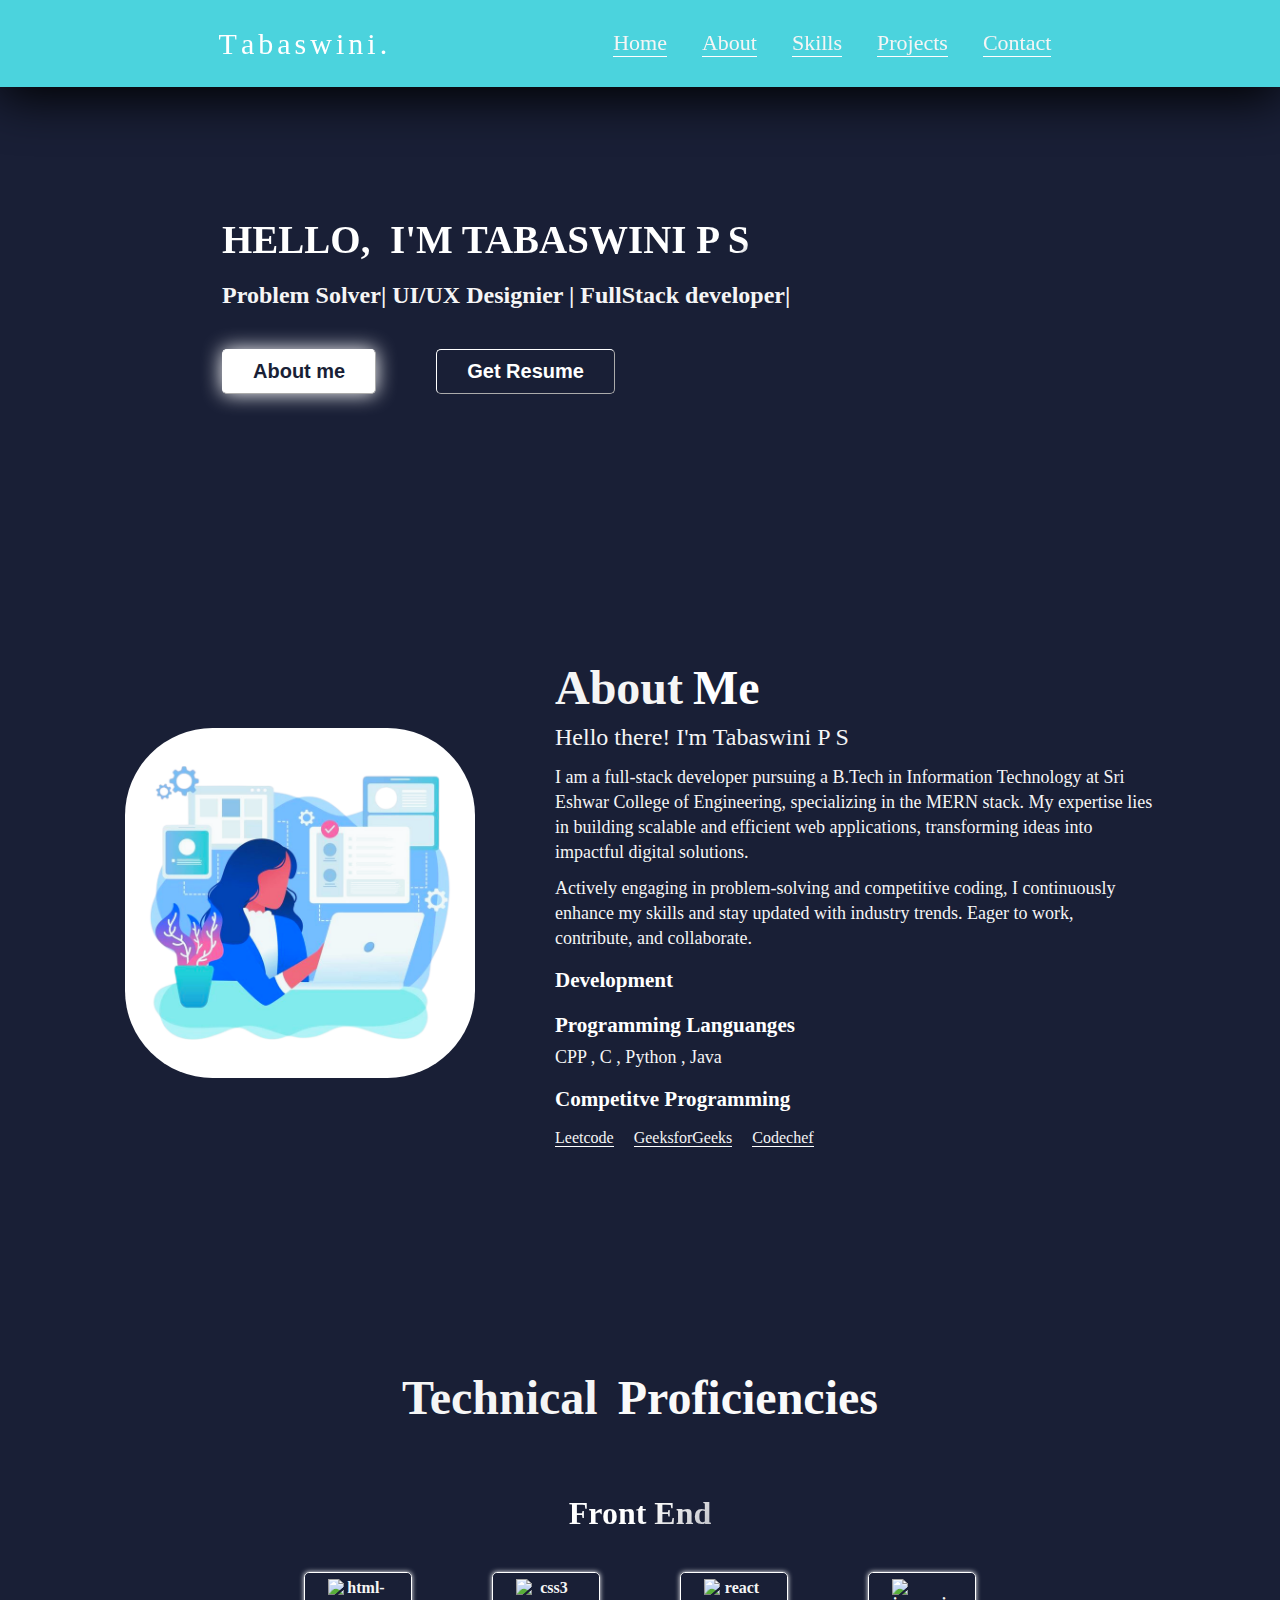
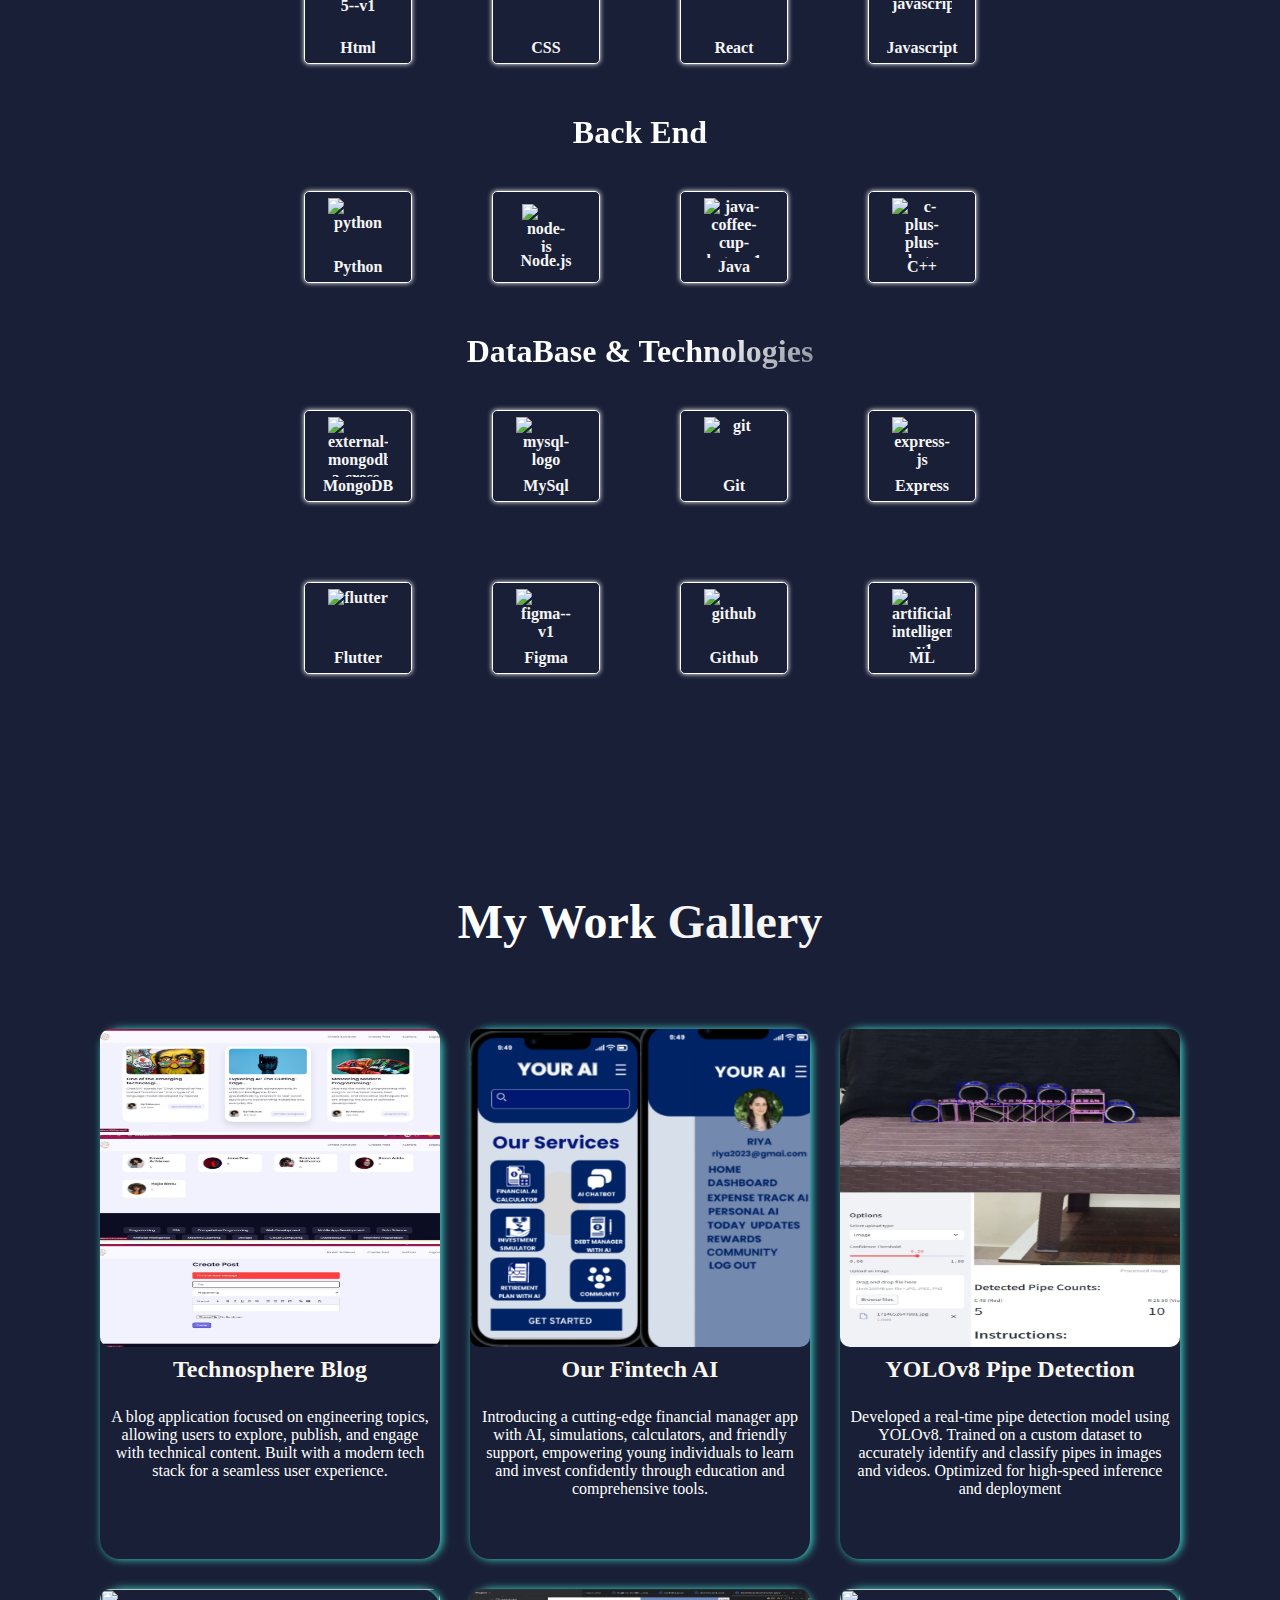
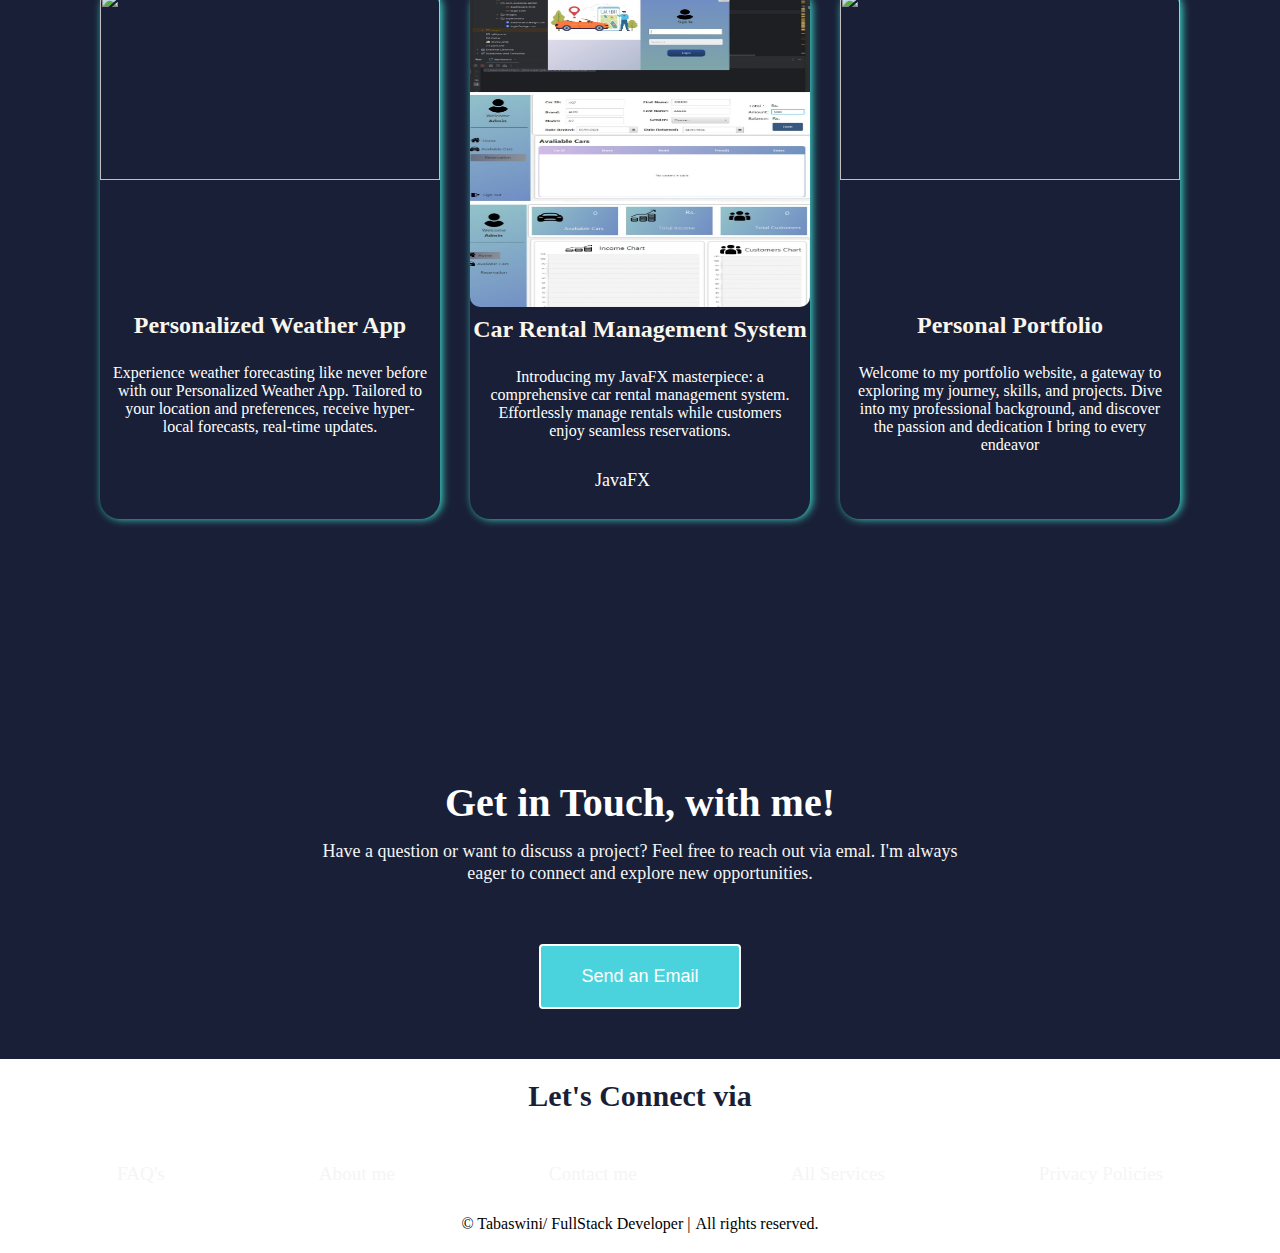
==== commit f132c832: "Corrected errors" ====
--- a/index.html
+++ b/index.html
@@ -226,7 +226,7 @@
     
     
                     <div class="project-1">
-                        <img src="images/p4.jpg" alt="">
+                        <img src="images/fin.jpg" alt="">
                         <h2>Our Fintech AI</h2>
                         <p>Introducing a cutting-edge financial manager app with AI,
                             simulations, calculators, and friendly support, empowering young
